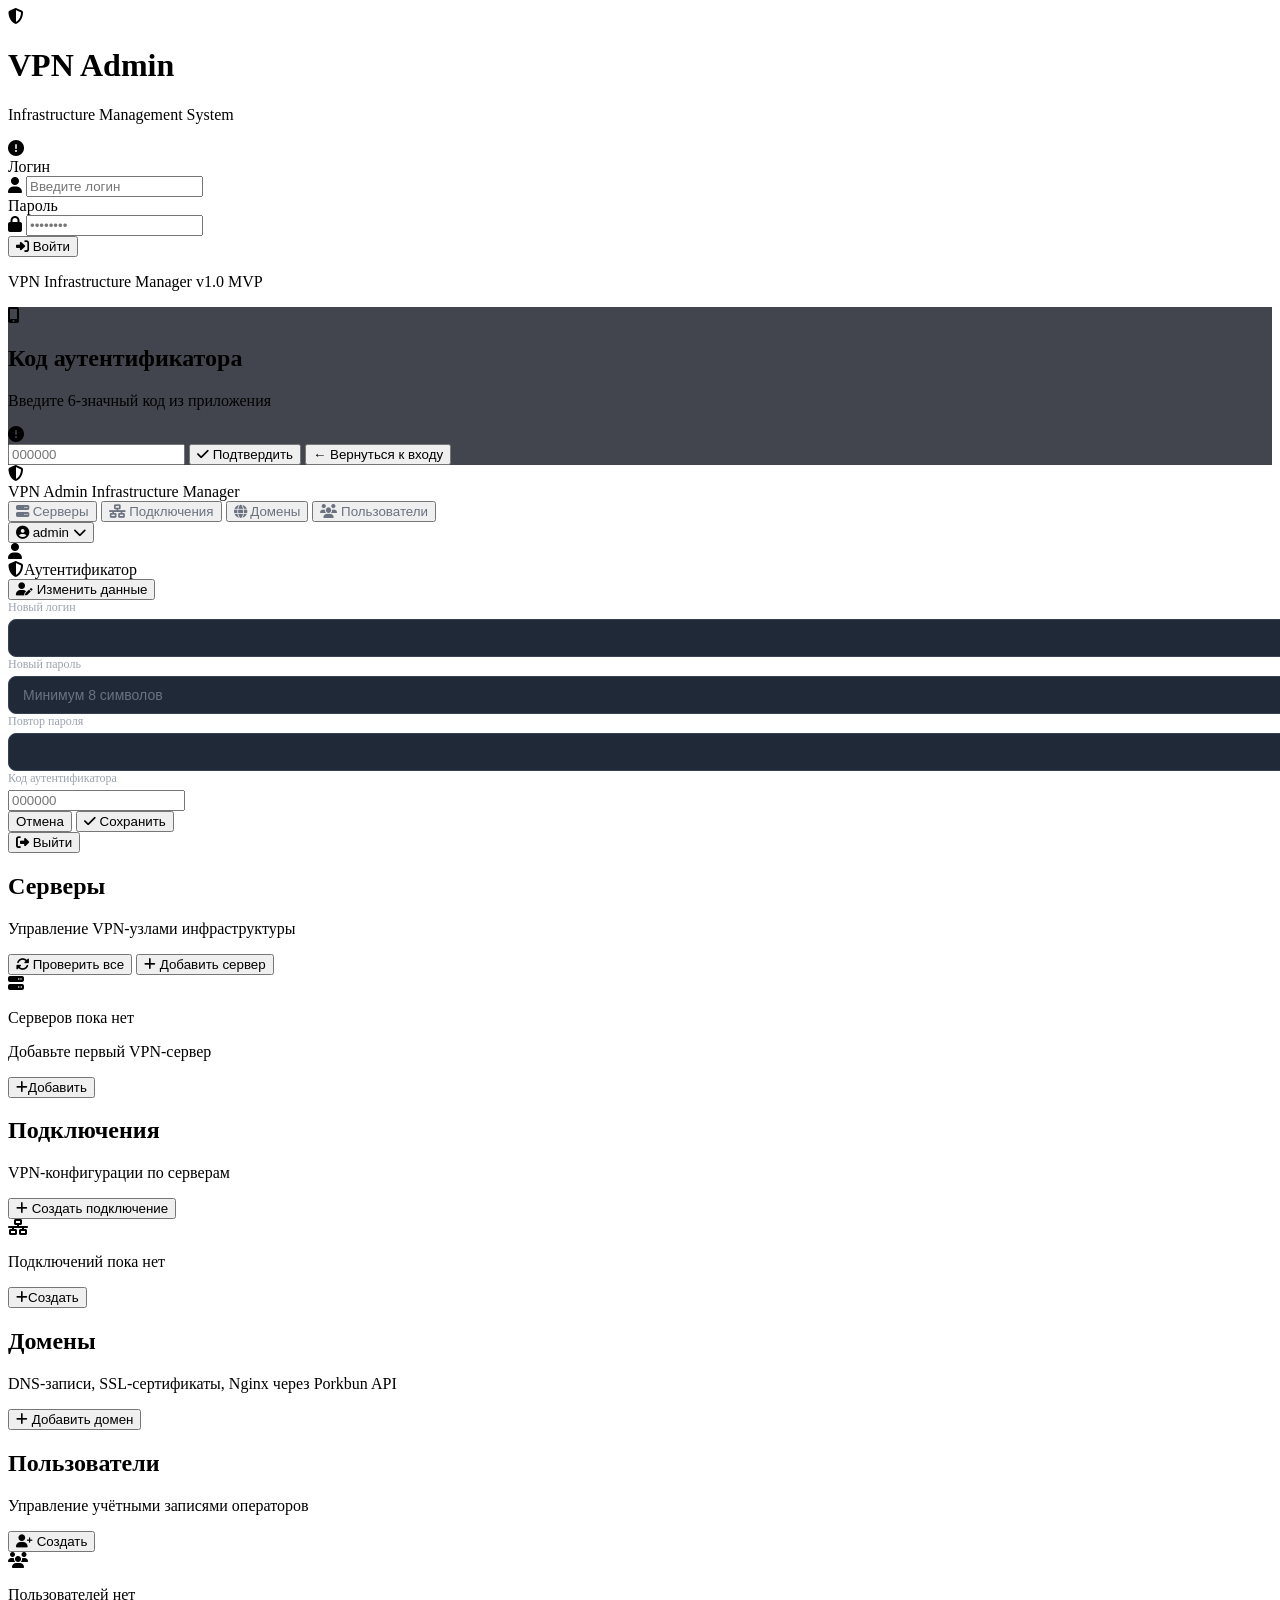
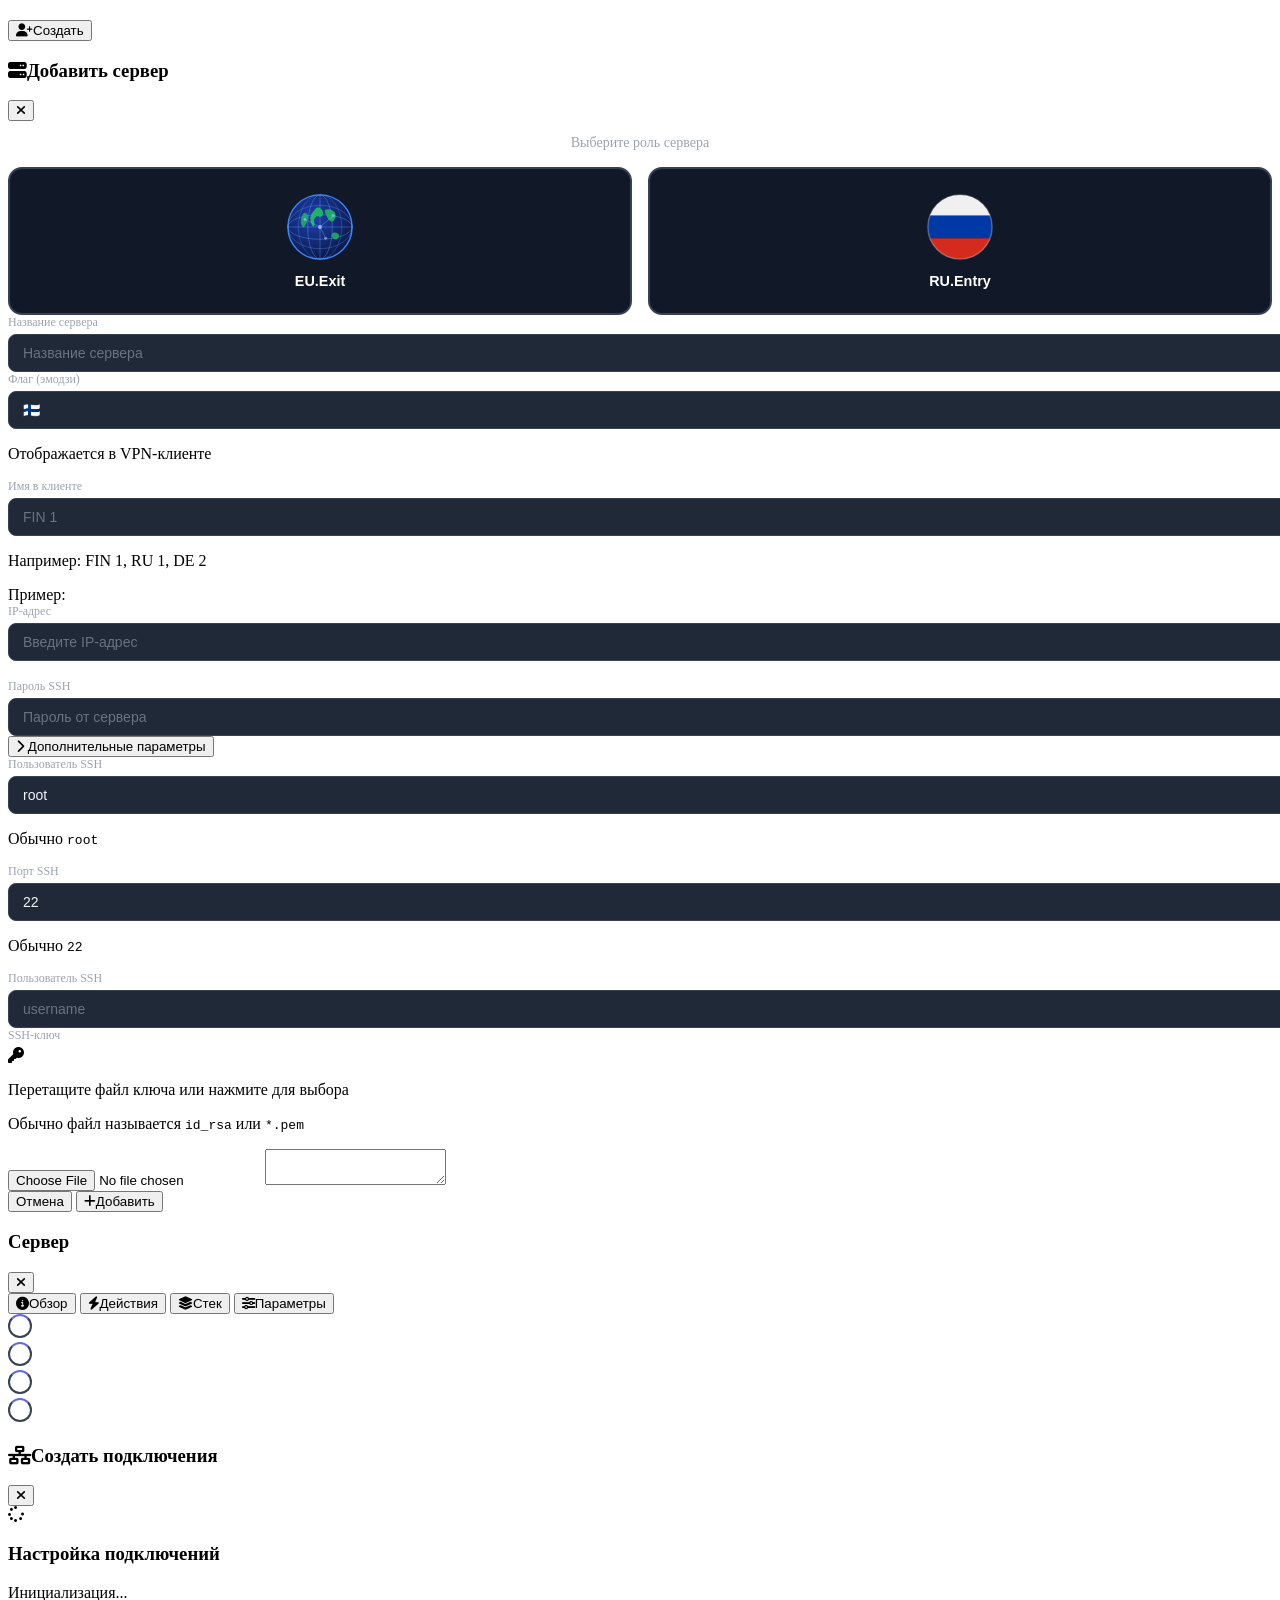
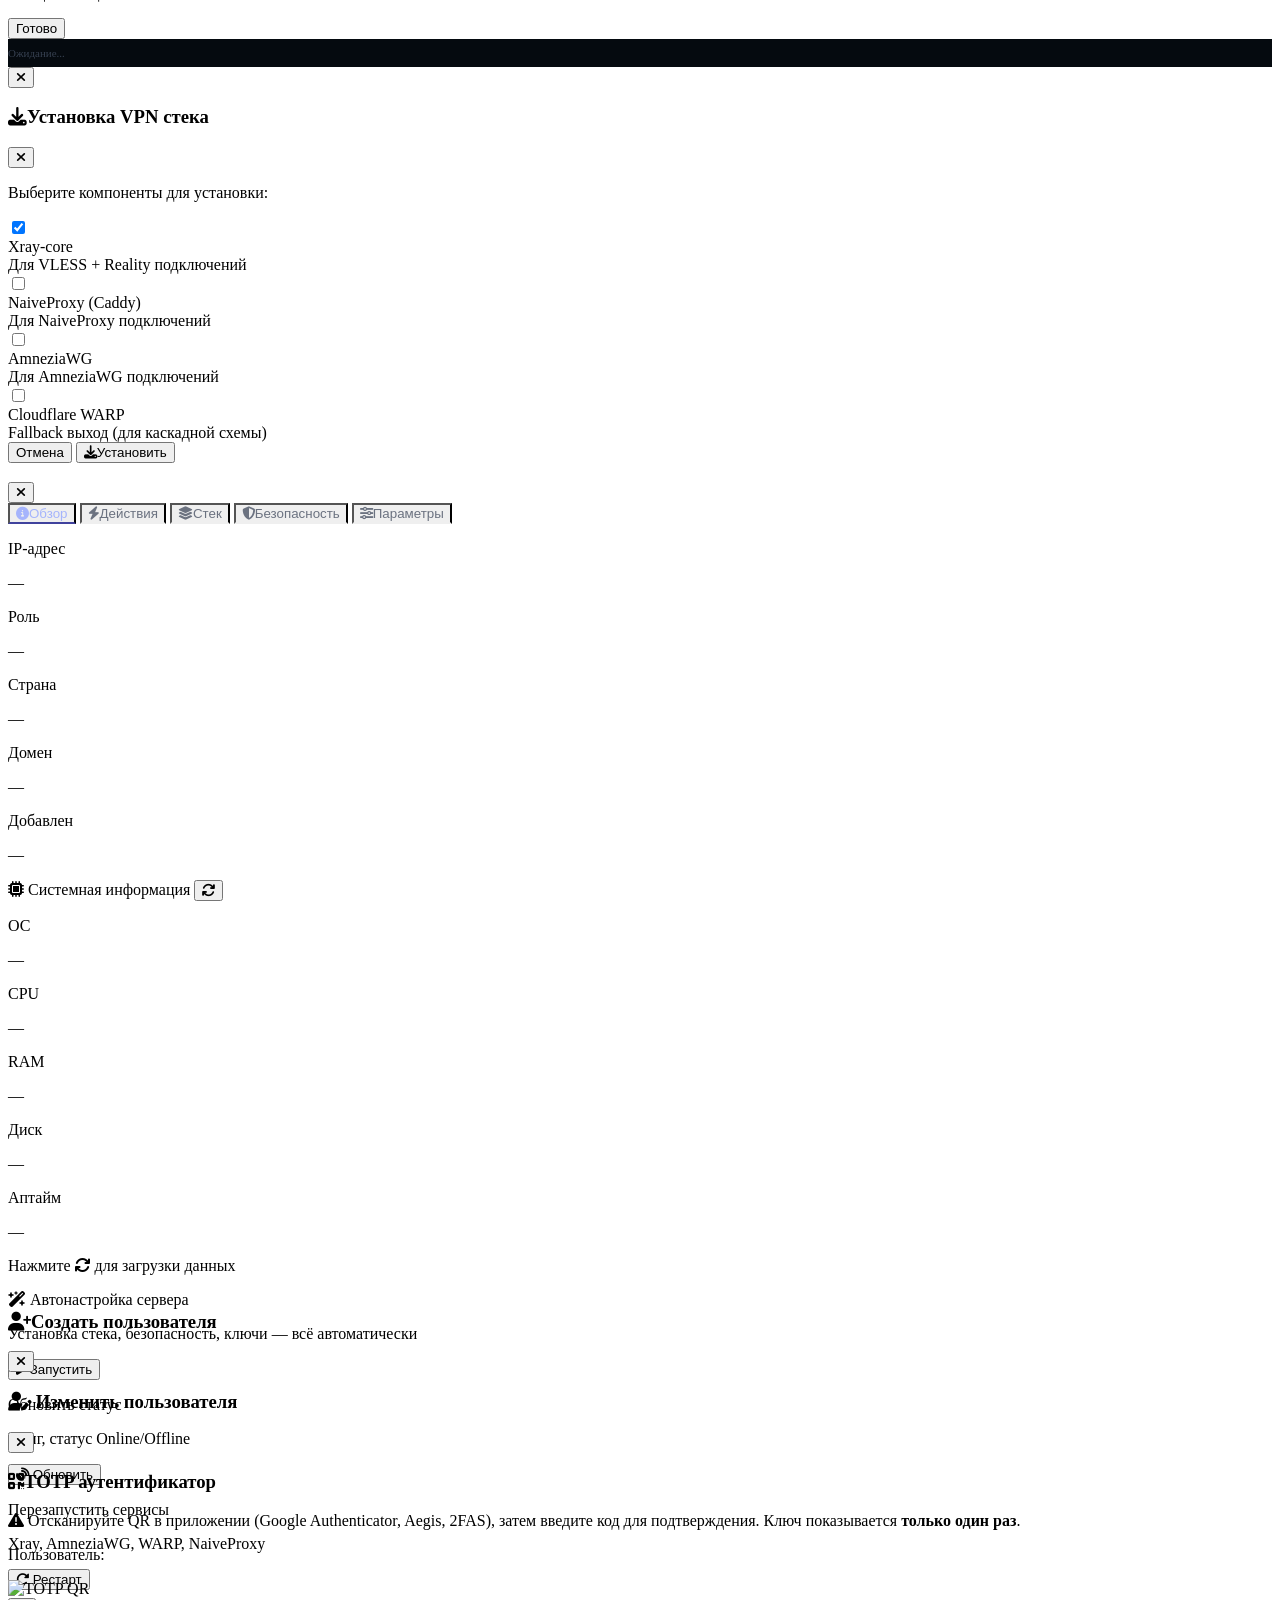
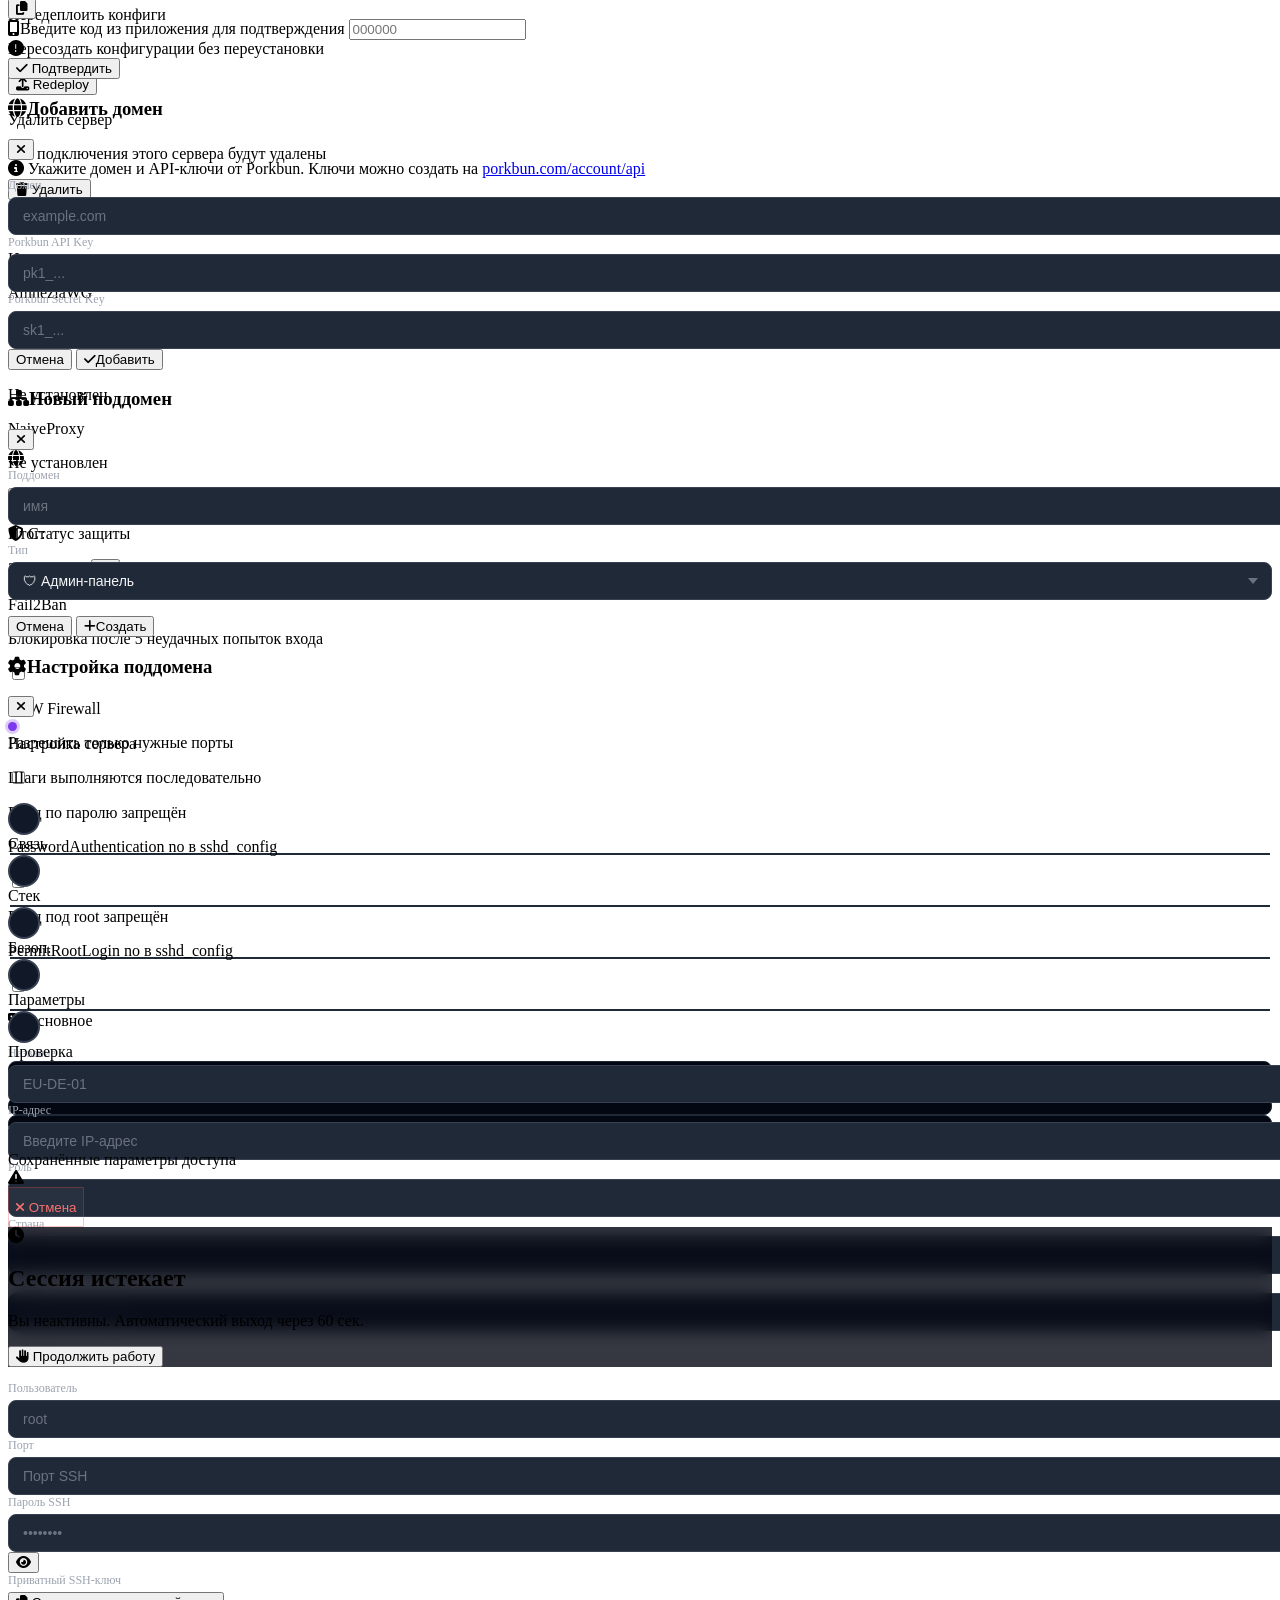
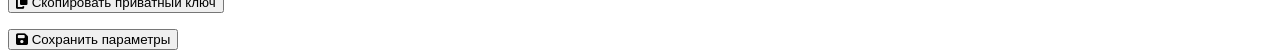
==== frontend/web_admin/index.html @ 33b170a1 "fix: subscribe.py v5 (sing-box 1.11 compat), download endpoint no-auth, AWG config Name field, wg1 p" ====
<!DOCTYPE html>
<html lang="ru">
<head>
  <meta charset="UTF-8">
  <meta name="viewport" content="width=device-width, initial-scale=1.0">
  <title>VPN Admin Panel</title>
  <link rel="icon" type="image/x-icon" href="assets/favicon.ico">
  <link rel="icon" type="image/png" sizes="32x32" href="assets/favicon-32.png">
  <link rel="icon" type="image/png" sizes="16x16" href="assets/favicon-16.png">
  <link rel="icon" type="image/svg+xml" href="assets/logo.svg">
  <script src="https://cdn.tailwindcss.com"></script>
  <link href="https://cdn.jsdelivr.net/npm/@fortawesome/fontawesome-free@6.5.0/css/all.min.css" rel="stylesheet">
  <script src="https://cdn.jsdelivr.net/npm/axios@1.6.0/dist/axios.min.js"></script>
  <script src="https://cdn.jsdelivr.net/npm/qrcodejs@1.0.0/qrcode.min.js"></script>
  <link rel="stylesheet" href="css/app.css">
  <script>
    tailwind.config = {
      theme: {
        extend: {
          colors: {
            brand: {
              50:'#f0f4ff',100:'#e0e9ff',200:'#c7d7fe',
              300:'#a5b9fc',400:'#818cf8',500:'#6366f1',
              600:'#4f46e5',700:'#4338ca',800:'#3730a3',900:'#312e81',
            }
          }
        }
      }
    }
  </script>
</head>
<body class="bg-gray-950 text-gray-100 min-h-screen font-sans antialiased">

<!-- ══════════════════════════════════════════════════════
  SCREEN: LOGIN
══════════════════════════════════════════════════════ -->
<div id="login-screen" class="min-h-screen flex items-center justify-center bg-gradient-to-br from-gray-950 via-gray-900 to-brand-900">
  <div class="w-full max-w-md px-4">
    <div class="bg-gray-900 border border-gray-800 rounded-2xl shadow-2xl p-8">

      <!-- Logo -->
      <div class="flex flex-col items-center mb-8">
        <div class="w-16 h-16 bg-brand-600 rounded-2xl flex items-center justify-center mb-4 shadow-lg">
          <i class="fas fa-shield-halved text-3xl text-white"></i>
        </div>
        <h1 class="text-2xl font-bold text-white">VPN Admin</h1>
        <p class="text-gray-400 text-sm mt-1">Infrastructure Management System</p>
      </div>

      <!-- Error -->
      <div id="login-error" class="hidden mb-4 p-3 bg-red-900/50 border border-red-700 rounded-lg text-red-300 text-sm flex items-center gap-2">
        <i class="fas fa-circle-exclamation flex-shrink-0"></i>
        <span id="login-error-text"></span>
      </div>

      <!-- Form: step 1 — username + password only -->
      <form id="login-form" class="space-y-4">
        <div>
          <label class="block text-sm text-gray-400 mb-1">Логин</label>
          <div class="relative">
            <i class="fas fa-user absolute left-3 top-1/2 -translate-y-1/2 text-gray-500 text-sm"></i>
            <input id="login-username" type="text" placeholder="Введите логин" autocomplete="off"
              class="w-full bg-gray-800 border border-gray-700 rounded-lg pl-9 pr-4 py-3 text-sm text-white placeholder-gray-500 focus:outline-none focus:border-brand-500 focus:ring-1 focus:ring-brand-500 transition">
          </div>
        </div>

        <div>
          <label class="block text-sm text-gray-400 mb-1">Пароль</label>
          <div class="relative">
            <i class="fas fa-lock absolute left-3 top-1/2 -translate-y-1/2 text-gray-500 text-sm"></i>
            <input id="login-password" type="password" placeholder="••••••••" autocomplete="off"
              class="w-full bg-gray-800 border border-gray-700 rounded-lg pl-9 pr-4 py-3 text-sm text-white placeholder-gray-500 focus:outline-none focus:border-brand-500 focus:ring-1 focus:ring-brand-500 transition">
          </div>
        </div>

        <button type="submit" id="login-btn"
          class="w-full bg-brand-600 hover:bg-brand-500 text-white font-semibold py-3 rounded-lg transition flex items-center justify-center gap-2 mt-2">
          <i class="fas fa-right-to-bracket"></i>
          Войти
        </button>
      </form>
    </div>
    <p class="text-center text-gray-600 text-xs mt-4">VPN Infrastructure Manager v1.0 MVP</p>
  </div>
</div>

<!-- ══════════════════════════════════════════════════════
  MODAL: TOTP step (overlay поверх login-screen)
══════════════════════════════════════════════════════ -->
<div id="modal-totp-login" class="hidden fixed inset-0 z-[200] flex items-center justify-center p-4"
     style="background: rgba(3,7,18,0.75); backdrop-filter: blur(6px);">
  <div class="bg-gray-900/95 border border-gray-700 rounded-2xl shadow-2xl w-full max-w-sm p-8 relative">
    <div class="flex flex-col items-center mb-6">
      <div class="w-14 h-14 bg-brand-700/50 border border-brand-600 rounded-2xl flex items-center justify-center mb-3">
        <i class="fas fa-mobile-screen-button text-2xl text-brand-300"></i>
      </div>
      <h2 class="text-xl font-bold text-white">Код аутентификатора</h2>
      <p class="text-gray-400 text-sm mt-1 text-center">Введите 6-значный код из приложения</p>
    </div>

    <div id="totp-login-error" class="hidden mb-4 p-3 bg-red-900/50 border border-red-700 rounded-lg text-red-300 text-sm flex items-center gap-2">
      <i class="fas fa-circle-exclamation flex-shrink-0"></i>
      <span id="totp-login-error-text"></span>
    </div>

    <form id="totp-login-form" class="space-y-4">
      <input id="totp-login-code" type="text" inputmode="numeric" maxlength="6"
        placeholder="000000" autocomplete="one-time-code"
        class="w-full bg-gray-800 border border-gray-700 rounded-xl px-4 py-4 text-3xl text-white text-center tracking-[0.5em] placeholder-gray-700 placeholder:tracking-normal focus:outline-none focus:border-brand-500 focus:ring-2 focus:ring-brand-500/40 transition font-mono">

      <button type="submit" id="totp-login-btn"
        class="w-full bg-brand-600 hover:bg-brand-500 text-white font-semibold py-3 rounded-lg transition flex items-center justify-center gap-2">
        <i class="fas fa-check"></i> Подтвердить
      </button>

      <button type="button" onclick="cancelTotpLogin()"
        class="w-full py-2.5 text-gray-500 hover:text-gray-300 text-sm transition">
        ← Вернуться к входу
      </button>
    </form>
  </div>
</div>

<!-- ══════════════════════════════════════════════════════
  MAIN APP
══════════════════════════════════════════════════════ -->
<div id="app" class="hidden min-h-screen flex flex-col">

  <!-- TOP NAV -->
  <header class="bg-gray-900 border-b border-gray-800 sticky top-0 z-40">
    <div class="max-w-7xl mx-auto px-4 h-14 flex items-center justify-between gap-3">

      <!-- Logo -->
      <div class="flex items-center gap-3 flex-shrink-0">
        <div class="w-8 h-8 bg-brand-600 rounded-lg flex items-center justify-center">
          <i class="fas fa-shield-halved text-white text-sm"></i>
        </div>
        <span class="font-bold text-white">VPN Admin</span>
        <span class="hidden sm:block text-gray-600 text-xs">Infrastructure Manager</span>
      </div>

      <!-- Tabs -->
      <nav class="flex gap-1">
        <button onclick="showTab('servers')" data-tab="servers"
          class="tab-btn px-3 py-2 rounded-lg text-sm font-medium transition flex items-center gap-1.5">
          <i class="fas fa-server text-xs"></i>
          <span class="hidden sm:inline">Серверы</span>
        </button>
        <button onclick="showTab('connections')" data-tab="connections"
          class="tab-btn px-3 py-2 rounded-lg text-sm font-medium transition flex items-center gap-1.5">
          <i class="fas fa-network-wired text-xs"></i>
          <span class="hidden sm:inline">Подключения</span>
        </button>
        <button id="tab-btn-domains" onclick="showTab('domains')" data-tab="domains"
          class="tab-btn hidden px-3 py-2 rounded-lg text-sm font-medium transition flex items-center gap-1.5">
          <i class="fas fa-globe text-xs"></i>
          <span class="hidden sm:inline">Домены</span>
        </button>
        <button id="tab-btn-users" onclick="showTab('users')" data-tab="users"
          class="tab-btn hidden px-3 py-2 rounded-lg text-sm font-medium transition flex items-center gap-1.5">
          <i class="fas fa-users text-xs"></i>
          <span class="hidden sm:inline">Пользователи</span>
        </button>
      </nav>

      <!-- Profile button -->
      <div class="relative flex-shrink-0">
        <button id="profile-btn"
          class="flex items-center gap-2 px-3 py-1.5 rounded-lg hover:bg-gray-800 transition text-xs text-gray-300">
          <i class="fas fa-circle-user text-gray-400 text-base"></i>
          <span id="username-display" class="hidden sm:inline">admin</span>
          <span id="role-badge" class="hidden sm:inline px-1.5 py-0.5 bg-gray-700 rounded text-gray-400 text-xs"></span>
          <i class="fas fa-chevron-down text-gray-500 text-xs"></i>
        </button>

        <!-- Profile dropdown panel -->
        <div id="profile-panel" class="hidden absolute right-0 top-full mt-2 z-50 w-80 bg-gray-900 border border-gray-700 rounded-xl shadow-2xl overflow-hidden">

          <!-- User info -->
          <div class="p-4 border-b border-gray-800 flex items-center gap-3">
            <div class="w-10 h-10 bg-brand-700 rounded-xl flex items-center justify-center flex-shrink-0">
              <i class="fas fa-user text-white text-sm"></i>
            </div>
            <div>
              <div id="pp-username" class="font-semibold text-white text-sm"></div>
              <div id="pp-role" class="text-xs text-gray-400"></div>
            </div>
          </div>

          <!-- 2FA status -->
          <div class="px-4 py-3 border-b border-gray-800 flex items-center justify-between text-sm">
            <span class="text-gray-400 flex items-center gap-2">
              <i class="fas fa-shield-halved text-brand-400"></i>Аутентификатор
            </span>
            <span id="pp-2fa-status" class="text-xs font-medium"></span>
          </div>

          <!-- Change credentials button -->
          <div class="p-3">
            <button id="pp-change-btn"
              class="w-full py-2.5 px-3 bg-gray-800 hover:bg-gray-700 border border-gray-700 text-gray-300 hover:text-white rounded-lg text-sm transition flex items-center justify-center gap-2">
              <i class="fas fa-user-pen"></i> Изменить данные
            </button>

            <!-- Change credentials form (hidden by default) -->
            <form id="pp-change-creds-form" class="hidden mt-3 space-y-3">
              <div>
                <label class="form-label">Новый логин</label>
                <input id="pp-new-username" type="text" class="form-input" autocomplete="off">
              </div>
              <div>
                <label class="form-label">Новый пароль</label>
                <input id="pp-new-password" type="password" class="form-input" placeholder="Минимум 8 символов" autocomplete="new-password">
              </div>
              <div>
                <label class="form-label">Повтор пароля</label>
                <input id="pp-confirm-password" type="password" class="form-input" autocomplete="new-password">
              </div>
              <div>
                <label class="form-label">Код аутентификатора</label>
                <input id="pp-totp-code" type="text" inputmode="numeric" maxlength="6"
                  placeholder="000000" autocomplete="one-time-code"
                  class="w-full bg-gray-800 border border-gray-700 rounded-lg px-4 py-2.5 text-lg text-white text-center tracking-widest placeholder-gray-600 focus:outline-none focus:border-brand-500 transition font-mono">
              </div>
              <div id="pp-creds-error" class="hidden p-2 bg-red-900/50 border border-red-700 rounded-lg text-red-300 text-xs"></div>
              <div class="flex gap-2">
                <button type="button" id="pp-cancel-change"
                  class="flex-1 py-2 bg-gray-800 hover:bg-gray-700 border border-gray-700 rounded-lg text-sm transition">
                  Отмена
                </button>
                <button type="submit"
                  class="flex-1 py-2 bg-brand-600 hover:bg-brand-500 rounded-lg text-sm font-medium text-white transition flex items-center justify-center gap-1">
                  <i class="fas fa-check text-xs"></i> Сохранить
                </button>
              </div>
            </form>
          </div>

          <!-- Logout -->
          <div class="px-3 pb-3">
            <button onclick="logout()"
              class="w-full py-2.5 px-3 bg-red-900/20 hover:bg-red-900/40 border border-red-800 text-red-400 rounded-lg text-sm transition flex items-center justify-center gap-2">
              <i class="fas fa-right-from-bracket"></i> Выйти
            </button>
          </div>

        </div><!-- /profile-panel -->
      </div>
    </div>
  </header>

  <!-- MAIN CONTENT -->
  <main class="flex-1 max-w-7xl mx-auto w-full px-4 py-6">

    <!-- ─── SERVERS TAB ─────────────────────────────── -->
    <section id="tab-servers" class="tab-content">
      <div class="flex items-center justify-between mb-6">
        <div>
          <h2 class="text-xl font-bold text-white">Серверы</h2>
          <p class="text-gray-400 text-sm mt-0.5">Управление VPN-узлами инфраструктуры</p>
        </div>
        <div class="flex gap-2">
          <button onclick="checkAllServers()" id="check-all-btn"
            class="px-3 py-2 bg-gray-800 hover:bg-gray-700 border border-gray-700 rounded-lg text-sm text-gray-300 transition flex items-center gap-2">
            <i class="fas fa-rotate text-xs"></i>
            <span class="hidden sm:inline">Проверить все</span>
          </button>
          <button onclick="showAddServerModal()"
            class="px-4 py-2 bg-brand-600 hover:bg-brand-500 rounded-lg text-sm font-semibold text-white transition flex items-center gap-2">
            <i class="fas fa-plus text-xs"></i>
            <span class="hidden sm:inline">Добавить сервер</span>
          </button>
        </div>
      </div>
      <div id="servers-grid"></div>
      <div id="servers-empty" class="hidden text-center py-16">
        <div class="w-16 h-16 bg-gray-800 rounded-2xl flex items-center justify-center mx-auto mb-4">
          <i class="fas fa-server text-3xl text-gray-600"></i>
        </div>
        <p class="text-gray-400 font-medium">Серверов пока нет</p>
        <p class="text-gray-600 text-sm mt-1">Добавьте первый VPN-сервер</p>
        <button onclick="showAddServerModal()" class="mt-4 px-4 py-2 bg-brand-600 hover:bg-brand-500 rounded-lg text-sm font-semibold text-white transition">
          <i class="fas fa-plus mr-2"></i>Добавить
        </button>
      </div>
    </section>

    <!-- ─── CONNECTIONS TAB ─────────────────────────── -->
    <section id="tab-connections" class="tab-content hidden">
      <div class="flex items-center justify-between mb-6">
        <div>
          <h2 class="text-xl font-bold text-white">Подключения</h2>
          <p class="text-gray-400 text-sm mt-0.5">VPN-конфигурации по серверам</p>
        </div>
        <button onclick="showAddConnectionModal()"
          class="px-4 py-2 bg-brand-600 hover:bg-brand-500 rounded-lg text-sm font-semibold text-white transition flex items-center gap-2">
          <i class="fas fa-plus text-xs"></i>
          <span class="hidden sm:inline">Создать подключение</span>
        </button>
      </div>
      <div id="connections-list" class="space-y-4"></div>
      <div id="connections-empty" class="hidden text-center py-16">
        <div class="w-16 h-16 bg-gray-800 rounded-2xl flex items-center justify-center mx-auto mb-4">
          <i class="fas fa-network-wired text-3xl text-gray-600"></i>
        </div>
        <p class="text-gray-400 font-medium">Подключений пока нет</p>
        <button onclick="showAddConnectionModal()" class="mt-4 px-4 py-2 bg-brand-600 hover:bg-brand-500 rounded-lg text-sm font-semibold text-white transition">
          <i class="fas fa-plus mr-2"></i>Создать
        </button>
      </div>
    </section>

    <!-- ─── DOMAINS TAB ─────────────────────────────── -->
    <section id="tab-domains" class="tab-content hidden">
      <div class="flex items-center justify-between mb-6">
        <div>
          <h2 class="text-xl font-bold text-white">Домены</h2>
          <p class="text-gray-400 text-sm mt-0.5">DNS-записи, SSL-сертификаты, Nginx через Porkbun API</p>
        </div>
        <button onclick="showAddDomainModal()"
          class="px-4 py-2 bg-brand-600 hover:bg-brand-500 rounded-lg text-sm font-semibold text-white transition flex items-center gap-2">
          <i class="fas fa-plus text-xs"></i>
          <span class="hidden sm:inline">Добавить домен</span>
        </button>
      </div>
      <div id="domains-list" class="space-y-4"></div>
    </section>

    <!-- ─── USERS (MANAGEMENT) TAB ─────────────────── -->
    <section id="tab-users" class="tab-content hidden">
      <div class="flex items-center justify-between mb-6">
        <div>
          <h2 class="text-xl font-bold text-white">Пользователи</h2>
          <p class="text-gray-400 text-sm mt-0.5">Управление учётными записями операторов</p>
        </div>
        <button onclick="showCreateUserModal()"
          class="px-4 py-2 bg-brand-600 hover:bg-brand-500 rounded-lg text-sm font-semibold text-white transition flex items-center gap-2">
          <i class="fas fa-user-plus text-xs"></i>
          <span class="hidden sm:inline">Создать</span>
        </button>
      </div>
      <div id="users-list" class="grid grid-cols-1 sm:grid-cols-2 lg:grid-cols-3 gap-4"></div>
      <div id="users-empty" class="hidden text-center py-16">
        <div class="w-16 h-16 bg-gray-800 rounded-2xl flex items-center justify-center mx-auto mb-4">
          <i class="fas fa-users text-3xl text-gray-600"></i>
        </div>
        <p class="text-gray-400 font-medium">Пользователей нет</p>
        <button onclick="showCreateUserModal()" class="mt-4 px-4 py-2 bg-brand-600 hover:bg-brand-500 rounded-lg text-sm font-semibold text-white transition">
          <i class="fas fa-user-plus mr-2"></i>Создать
        </button>
      </div>
    </section>

  </main>
</div>

<!-- ══════════════════════════════════════════════════════
  MODALS
══════════════════════════════════════════════════════ -->

<!-- ADD SERVER -->
<div id="modal-add-server" class="modal-overlay hidden fixed inset-0 bg-black/70 backdrop-blur-sm flex items-center justify-center z-50 p-4">
  <div class="bg-gray-900 border border-gray-700 rounded-2xl shadow-2xl w-full max-w-lg max-h-[90vh] overflow-y-auto">
    <div class="flex items-center justify-between p-6 border-b border-gray-800">
      <h3 class="text-lg font-bold text-white flex items-center gap-2">
        <i class="fas fa-server text-brand-400"></i>Добавить сервер
      </h3>
      <button onclick="closeModal('modal-add-server')" class="text-gray-500 hover:text-white transition p-1">
        <i class="fas fa-xmark text-lg"></i>
      </button>
    </div>
    <form id="add-server-form" class="p-6 space-y-6">

      <!-- ШАГ 1: Роль — только это видно при открытии -->
      <div id="role-step">
        <p style="text-align:center;color:#9ca3af;font-size:0.875rem;margin-bottom:1rem;">Выберите роль сервера</p>
        <div style="display:grid;grid-template-columns:1fr 1fr;gap:1rem;">

          <!-- EU.Exit -->
          <button type="button" id="role-card-eu" onclick="selectRole('EU')"
            style="display:flex;flex-direction:column;align-items:center;justify-content:center;gap:0.75rem;
                   padding:1.5rem 1rem;border-radius:0.875rem;border:2px solid #374151;
                   background:#111827;cursor:pointer;width:100%;transition:all 0.2s;">
            <input type="radio" name="role" value="EU" style="display:none">
            <svg xmlns="http://www.w3.org/2000/svg" viewBox="0 0 72 72" width="68" height="68" style="pointer-events:none;flex-shrink:0;">
              <defs>
                <radialGradient id="gBg" cx="40%" cy="35%" r="65%">
                  <stop offset="0%" stop-color="#1e40af"/>
                  <stop offset="100%" stop-color="#0c1a4d"/>
                </radialGradient>
              </defs>
              <circle cx="36" cy="36" r="34" fill="url(#gBg)" stroke="#3b82f6" stroke-width="1.5"/>
              <ellipse cx="36" cy="36" rx="34" ry="13" fill="none" stroke="#60a5fa" stroke-width="0.8" opacity="0.5"/>
              <ellipse cx="36" cy="36" rx="34" ry="23" fill="none" stroke="#60a5fa" stroke-width="0.8" opacity="0.4"/>
              <line x1="2" y1="36" x2="70" y2="36" stroke="#60a5fa" stroke-width="0.8" opacity="0.5"/>
              <ellipse cx="36" cy="36" rx="13" ry="34" fill="none" stroke="#60a5fa" stroke-width="0.8" opacity="0.5"/>
              <ellipse cx="36" cy="36" rx="23" ry="34" fill="none" stroke="#60a5fa" stroke-width="0.8" opacity="0.35"/>
              <line x1="36" y1="2" x2="36" y2="70" stroke="#60a5fa" stroke-width="0.8" opacity="0.5"/>
              <path d="M32 16 Q35 14 37 17 Q40 19 39 23 Q38 26 35 25 Q33 24 31 26 Q29 28 30 31 Q31 34 29 36 Q27 34 26 30 Q25 26 27 22 Z" fill="#22c55e" opacity="0.85"/>
              <path d="M18 22 Q20 20 22 22 Q24 24 23 28 Q22 32 20 35 Q18 38 17 35 Q15 32 16 27 Z" fill="#22c55e" opacity="0.75"/>
              <path d="M41 18 Q46 16 50 19 Q54 22 52 27 Q50 31 47 30 Q44 28 43 24 Q41 22 41 18 Z" fill="#22c55e" opacity="0.8"/>
              <path d="M50 42 Q54 41 56 44 Q57 47 54 49 Q51 50 49 47 Q47 44 50 42 Z" fill="#22c55e" opacity="0.75"/>
              <circle cx="36" cy="36" r="2" fill="#93c5fd" opacity="0.9"/>
              <circle cx="20" cy="28" r="1.5" fill="#93c5fd" opacity="0.7"/>
              <circle cx="50" cy="24" r="1.5" fill="#93c5fd" opacity="0.7"/>
              <circle cx="42" cy="48" r="1.5" fill="#93c5fd" opacity="0.7"/>
              <line x1="36" y1="36" x2="20" y2="28" stroke="#93c5fd" stroke-width="0.7" opacity="0.5"/>
              <line x1="36" y1="36" x2="50" y2="24" stroke="#93c5fd" stroke-width="0.7" opacity="0.5"/>
              <line x1="36" y1="36" x2="42" y2="48" stroke="#93c5fd" stroke-width="0.7" opacity="0.5"/>
            </svg>
            <span style="color:#fff;font-weight:700;font-size:0.9rem;pointer-events:none;">EU.Exit</span>
          </button>

          <!-- RU.Entry -->
          <button type="button" id="role-card-ru" onclick="selectRole('RU')"
            style="display:flex;flex-direction:column;align-items:center;justify-content:center;gap:0.75rem;
                   padding:1.5rem 1rem;border-radius:0.875rem;border:2px solid #374151;
                   background:#111827;cursor:pointer;width:100%;transition:all 0.2s;">
            <input type="radio" name="role" value="RU" style="display:none">
            <svg xmlns="http://www.w3.org/2000/svg" viewBox="0 0 72 72" width="68" height="68" style="pointer-events:none;flex-shrink:0;">
              <defs>
                <clipPath id="ruClip"><circle cx="36" cy="36" r="34"/></clipPath>
              </defs>
              <rect x="0" y="0" width="72" height="24" fill="#f0f0f0" clip-path="url(#ruClip)"/>
              <rect x="0" y="24" width="72" height="24" fill="#0039a6" clip-path="url(#ruClip)"/>
              <rect x="0" y="48" width="72" height="24" fill="#d52b1e" clip-path="url(#ruClip)"/>
              <circle cx="36" cy="36" r="34" fill="none" stroke="rgba(255,255,255,0.3)" stroke-width="1.5"/>
            </svg>
            <span style="color:#fff;font-weight:700;font-size:0.9rem;pointer-events:none;">RU.Entry</span>
          </button>

        </div>
      </div>

      <!-- ШАГ 2: Общие поля (появляются после выбора роли) -->
      <div id="server-fields" class="space-y-4 hidden">

        <!-- Название -->
        <div>
          <label class="form-label">Название сервера</label>
          <input name="name" type="text" id="add-server-name"
                 placeholder="Название сервера" class="form-input" required>
        </div>

        <!-- Флаг и отображаемое имя (для клиентов) -->
        <div class="grid grid-cols-2 gap-3">
          <div>
            <label class="form-label">Флаг <span class="text-gray-600 font-normal">(эмодзи)</span></label>
            <input name="flag_emoji" id="add-server-flag-emoji" type="text"
                   placeholder="🇫🇮" maxlength="8"
                   class="form-input text-xl"
                   title="Флаг страны в формате эмодзи, например 🇫🇮 🇷🇺 🇩🇪">
            <p class="text-xs text-gray-600 mt-1">Отображается в VPN-клиенте</p>
          </div>
          <div>
            <label class="form-label">Имя в клиенте</label>
            <input name="display_name" id="add-server-display-name" type="text"
                   placeholder="FIN 1" maxlength="50"
                   class="form-input">
            <p class="text-xs text-gray-600 mt-1">Например: FIN 1, RU 1, DE 2</p>
          </div>
        </div>
        <!-- Превью названия подключения -->
        <div id="conn-name-preview" class="hidden text-xs text-gray-500 -mt-1 px-1">
          Пример: <span id="conn-name-preview-text" class="text-gray-300 font-mono"></span>
        </div>

        <!-- IP -->
        <div>
          <label class="form-label">IP-адрес</label>
          <input name="ip" id="add-server-ip" type="text"
                 placeholder="Введите IP-адрес" class="form-input" required>
          <!-- geo-блок скрыт: страна определяется автоматически в шаге 4 настройки -->
          <div id="add-server-geo" class="hidden">
            <img id="add-server-flag-img" src="" alt="" class="hidden">
            <span id="add-server-geo-text" class="hidden"></span>
          </div>
        </div>

        <!-- EU: Пароль SSH -->
        <div id="eu-fields" class="hidden">
          <label class="form-label">Пароль SSH</label>
          <input name="ssh_password" id="add-server-password" type="password" class="form-input"
                 placeholder="Пароль от сервера" autocomplete="off">

          <!-- Дополнительно для EU -->
          <div class="mt-3">
            <button type="button" onclick="toggleServerAdvanced()"
              class="flex items-center gap-2 text-xs text-gray-500 hover:text-gray-300 transition py-1 w-full">
              <i id="server-adv-icon" class="fas fa-chevron-right text-xs transition-transform duration-200"></i>
              <span>Дополнительные параметры</span>
            </button>
            <div id="server-advanced-fields" class="hidden mt-3 grid grid-cols-3 gap-3">
              <div class="col-span-2">
                <label class="form-label">Пользователь SSH</label>
                <input name="ssh_user" id="add-server-ssh-user" type="text" value="root" class="form-input">
                <p class="text-xs text-gray-600 mt-1">Обычно <code class="text-gray-500">root</code></p>
              </div>
              <div>
                <label class="form-label">Порт SSH</label>
                <input name="ssh_port" type="number" value="22" min="1" max="65535" class="form-input">
                <p class="text-xs text-gray-600 mt-1">Обычно <code class="text-gray-500">22</code></p>
              </div>
            </div>
          </div>
        </div>

        <!-- RU: Пользователь + SSH-ключ -->
        <div id="ru-fields" class="hidden space-y-4">
          <div>
            <label class="form-label">Пользователь SSH</label>
            <input name="ssh_user_ru" id="add-server-ssh-user-ru" type="text" class="form-input"
                   placeholder="username">
          </div>
          <div>
            <label class="form-label">SSH-ключ</label>
            <div id="ssh-key-drop-area"
              class="border-2 border-dashed border-gray-700 rounded-xl p-6 text-center cursor-pointer hover:border-brand-500 transition"
              onclick="document.getElementById('ssh-key-file-input').click()"
              ondragover="event.preventDefault();this.classList.add('border-brand-400')"
              ondragleave="this.classList.remove('border-brand-400')"
              ondrop="handleSshKeyDrop(event)">
              <i class="fas fa-key text-2xl text-gray-600 mb-2 block"></i>
              <p id="ssh-key-filename" class="text-sm text-gray-500">Перетащите файл ключа или нажмите для выбора</p>
              <p class="text-xs text-gray-700 mt-1">Обычно файл называется <code class="text-gray-600">id_rsa</code> или <code class="text-gray-600">*.pem</code></p>
            </div>
            <input type="file" id="ssh-key-file-input" class="hidden" accept=".pem,.key,*"
                   onchange="handleSshKeyFile(this)">
            <textarea name="ssh_key" id="add-server-ssh-key" class="hidden"></textarea>
          </div>
        </div>

      </div>

      <!-- скрытое поле страны — заполняется автоматически -->
      <input type="hidden" name="country" id="add-server-country" value="??">

      <div id="add-server-error" class="hidden p-3 bg-red-900/50 border border-red-700 rounded-lg text-red-300 text-sm"></div>

      <div class="flex gap-3">
        <button type="button" onclick="closeModal('modal-add-server')"
          class="flex-1 py-2.5 bg-gray-800 hover:bg-gray-700 border border-gray-700 rounded-lg text-sm font-medium transition">
          Отмена
        </button>
        <button type="submit"
          class="flex-1 py-2.5 bg-brand-600 hover:bg-brand-500 rounded-lg text-sm font-semibold text-white transition flex items-center justify-center gap-2">
          <i class="fas fa-plus text-xs"></i>Добавить
        </button>
      </div>
    </form>
  </div>
</div>

<!-- SERVER DETAIL (4 вкладки) -->
<div id="modal-server-detail" class="modal-overlay hidden fixed inset-0 bg-black/70 backdrop-blur-sm flex items-center justify-center z-50 p-4">
  <div class="bg-gray-900 border border-gray-700 rounded-2xl shadow-2xl w-full max-w-2xl max-h-[90vh] flex flex-col">

    <!-- Шапка -->
    <div class="flex items-center justify-between px-6 pt-5 pb-4 border-b border-gray-800 flex-shrink-0">
      <div class="flex items-center gap-3 min-w-0">
        <div id="sd-flag" class="flex-shrink-0"></div>
        <div class="min-w-0">
          <h3 id="sd-title" class="text-base font-bold text-white truncate">Сервер</h3>
          <div id="sd-meta" class="flex items-center gap-2 mt-0.5"></div>
        </div>
      </div>
      <button onclick="closeModal('modal-server-detail')" class="text-gray-500 hover:text-white transition p-1 flex-shrink-0 ml-4">
        <i class="fas fa-xmark text-lg"></i>
      </button>
    </div>

    <!-- Вкладки -->
    <div class="flex border-b border-gray-800 flex-shrink-0 px-2">
      <button onclick="sdTab('overview')" id="sd-tab-overview"
        class="sd-tab-btn px-4 py-3 text-sm font-medium text-brand-400 border-b-2 border-brand-500 transition">
        <i class="fas fa-circle-info mr-1.5"></i>Обзор
      </button>
      <button onclick="sdTab('actions')" id="sd-tab-actions"
        class="sd-tab-btn px-4 py-3 text-sm font-medium text-gray-500 hover:text-gray-300 border-b-2 border-transparent transition">
        <i class="fas fa-bolt mr-1.5"></i>Действия
      </button>
      <button onclick="sdTab('stack')" id="sd-tab-stack"
        class="sd-tab-btn px-4 py-3 text-sm font-medium text-gray-500 hover:text-gray-300 border-b-2 border-transparent transition">
        <i class="fas fa-layer-group mr-1.5"></i>Стек
      </button>
      <button onclick="sdTab('params')" id="sd-tab-params"
        class="sd-tab-btn px-4 py-3 text-sm font-medium text-gray-500 hover:text-gray-300 border-b-2 border-transparent transition">
        <i class="fas fa-sliders mr-1.5"></i>Параметры
      </button>
    </div>

    <!-- Контент вкладок -->
    <div class="overflow-y-auto flex-1 p-6">

      <!-- ОБЗОР -->
      <div id="sd-pane-overview">
        <div id="sd-overview-content">
          <div class="flex justify-center py-8"><span class="spinner"></span></div>
        </div>
      </div>

      <!-- ДЕЙСТВИЯ -->
      <div id="sd-pane-actions" class="hidden">
        <div class="space-y-3" id="sd-actions-content">
          <div class="flex justify-center py-8"><span class="spinner"></span></div>
        </div>
      </div>

      <!-- СТЕК -->
      <div id="sd-pane-stack" class="hidden">
        <div id="sd-stack-content">
          <div class="flex justify-center py-8"><span class="spinner"></span></div>
        </div>
      </div>

      <!-- ПАРАМЕТРЫ -->
      <div id="sd-pane-params" class="hidden">
        <div id="sd-params-content">
          <div class="flex justify-center py-8"><span class="spinner"></span></div>
        </div>
      </div>

    </div>
  </div>
</div>


<!-- ═══ WIZARD: CREATE CONNECTIONS ═══════════════════════════════════════ -->
<div id="modal-wizard-conn" class="modal-overlay hidden fixed inset-0 bg-black/70 backdrop-blur-sm flex items-center justify-center z-50 p-4">
  <div class="bg-gray-900 border border-gray-700 rounded-2xl shadow-2xl w-full max-w-md flex flex-col" style="max-height:90vh;">
    <div class="flex items-center justify-between px-6 py-4 border-b border-gray-800 flex-shrink-0">
      <h3 class="text-base font-bold text-white flex items-center gap-2">
        <i class="fas fa-network-wired text-brand-400"></i>Создать подключения
      </h3>
      <button onclick="closeModal('modal-wizard-conn')" class="text-gray-500 hover:text-white transition p-1">
        <i class="fas fa-xmark text-lg"></i>
      </button>
    </div>
    <div id="wizard-body" class="p-6 flex-1 overflow-y-auto"></div>
    <div id="wizard-footer" class="px-6 py-4 border-t border-gray-800 flex-shrink-0"></div>
  </div>
</div>

<!-- ═══ DEPLOY LOG MODAL ══════════════════════════════════════════════════ -->
<div id="modal-deploy-log" class="modal-overlay hidden fixed inset-0 bg-black/70 backdrop-blur-sm flex items-center justify-center z-50 p-4">
  <div class="bg-gray-900 border border-gray-700 rounded-2xl shadow-2xl w-full max-w-xl flex flex-col" style="max-height:90vh;">
    <div class="flex items-center justify-between px-6 py-4 border-b border-gray-800 flex-shrink-0">
      <div class="flex items-center gap-3 min-w-0">
        <span id="deploy-log-spinner"><i class="fas fa-spinner fa-spin text-brand-400"></i></span>
        <div class="min-w-0">
          <h3 class="text-base font-bold text-white">Настройка подключений</h3>
          <p id="deploy-log-status" class="text-xs text-gray-500 mt-0.5">Инициализация...</p>
        </div>
      </div>
      <button id="deploy-log-close" onclick="closeDeployLog()"
        class="hidden px-3 py-1.5 bg-brand-600 hover:bg-brand-500 rounded-lg text-xs font-semibold text-white transition">
        Готово
      </button>
    </div>
    <div id="deploy-log-body" class="flex-1 overflow-y-auto p-4 bg-gray-950 font-mono text-xs space-y-0.5 min-h-48 max-h-96"></div>
  </div>
</div>

<!-- ═══ CONNECTION DETAIL MODAL ══════════════════════════════════════════ -->
<div id="modal-conn-detail" class="modal-overlay hidden fixed inset-0 bg-black/70 backdrop-blur-sm flex items-center justify-center z-50 p-4">
  <div class="bg-gray-900 border border-gray-700 rounded-2xl shadow-2xl w-full max-w-xl flex flex-col" style="max-height:90vh;">
    <div class="flex items-center justify-between px-6 py-4 border-b border-gray-800 flex-shrink-0">
      <div id="conn-detail-header" class="flex items-center gap-3 min-w-0"></div>
      <button onclick="closeModal('modal-conn-detail')" class="text-gray-500 hover:text-white transition p-1 flex-shrink-0 ml-3">
        <i class="fas fa-xmark text-lg"></i>
      </button>
    </div>
    <div id="conn-detail-content" class="flex-1 overflow-y-auto p-6"></div>
  </div>
</div>

<!-- CLIENT CONFIG -->
<!-- INSTALL STACK -->
<div id="modal-install-stack" class="modal-overlay hidden fixed inset-0 bg-black/70 backdrop-blur-sm flex items-center justify-center z-50 p-4">
  <div class="bg-gray-900 border border-gray-700 rounded-2xl shadow-2xl w-full max-w-md">
    <div class="flex items-center justify-between p-6 border-b border-gray-800">
      <h3 class="text-lg font-bold text-white flex items-center gap-2">
        <i class="fas fa-download text-brand-400"></i>Установка VPN стека
      </h3>
      <button onclick="closeModal('modal-install-stack')" class="text-gray-500 hover:text-white transition p-1">
        <i class="fas fa-xmark text-lg"></i>
      </button>
    </div>
    <div class="p-6 space-y-4">
      <p class="text-gray-400 text-sm">Выберите компоненты для установки:</p>
      <div class="space-y-2">
        <label class="flex items-center gap-3 p-3 bg-gray-800 rounded-lg cursor-pointer hover:bg-gray-750 transition">
          <input type="checkbox" id="install-xray" checked class="w-4 h-4 accent-brand-500">
          <div>
            <div class="text-sm font-medium text-white">Xray-core</div>
            <div class="text-xs text-gray-500">Для VLESS + Reality подключений</div>
          </div>
        </label>
        <label class="flex items-center gap-3 p-3 bg-gray-800 rounded-lg cursor-pointer hover:bg-gray-750 transition">
          <input type="checkbox" id="install-naive" class="w-4 h-4 accent-brand-500">
          <div>
            <div class="text-sm font-medium text-white">NaiveProxy (Caddy)</div>
            <div class="text-xs text-gray-500">Для NaiveProxy подключений</div>
          </div>
        </label>
        <label class="flex items-center gap-3 p-3 bg-gray-800 rounded-lg cursor-pointer hover:bg-gray-750 transition">
          <input type="checkbox" id="install-awg" class="w-4 h-4 accent-brand-500">
          <div>
            <div class="text-sm font-medium text-white">AmneziaWG</div>
            <div class="text-xs text-gray-500">Для AmneziaWG подключений</div>
          </div>
        </label>
        <label class="flex items-center gap-3 p-3 bg-gray-800 rounded-lg cursor-pointer hover:bg-gray-750 transition">
          <input type="checkbox" id="install-warp" class="w-4 h-4 accent-brand-500">
          <div>
            <div class="text-sm font-medium text-white">Cloudflare WARP</div>
            <div class="text-xs text-gray-500">Fallback выход (для каскадной схемы)</div>
          </div>
        </label>
      </div>
      <div id="install-output" class="hidden mt-2 p-3 bg-gray-800 rounded-lg text-xs font-mono text-green-400 max-h-32 overflow-y-auto"></div>
      <input type="hidden" id="install-server-id">
      <div class="flex gap-3 pt-2">
        <button onclick="closeModal('modal-install-stack')"
          class="flex-1 py-2.5 bg-gray-800 hover:bg-gray-700 border border-gray-700 rounded-lg text-sm font-medium transition">Отмена</button>
        <button onclick="confirmInstallStack()"
          class="flex-1 py-2.5 bg-green-600 hover:bg-green-500 rounded-lg text-sm font-semibold text-white transition flex items-center justify-center gap-2">
          <i class="fas fa-download text-xs"></i>Установить
        </button>
      </div>
    </div>
  </div>
</div>

<!-- SERVER SETTINGS -->
<!-- SERVER SETTINGS — 4 tabs -->
<div id="modal-server-settings" class="modal-overlay hidden fixed inset-0 bg-black/70 backdrop-blur-sm flex items-center justify-center z-50 p-4">
  <div class="bg-gray-900 border border-gray-700 rounded-2xl shadow-2xl w-full max-w-2xl flex flex-col" style="max-height:90vh;">

    <!-- Header -->
    <div class="flex items-center justify-between px-6 py-4 border-b border-gray-800 flex-shrink-0">
      <div class="flex items-center gap-3 min-w-0">
        <span id="settings-server-flag" class="flex-shrink-0"></span>
        <div class="min-w-0">
          <h3 class="text-base font-bold text-white leading-tight" id="settings-server-title"></h3>
          <span class="text-xs text-gray-500" id="settings-server-meta"></span>
        </div>
      </div>
      <button onclick="closeModal('modal-server-settings')" class="text-gray-500 hover:text-white transition p-1 flex-shrink-0 ml-4">
        <i class="fas fa-xmark text-lg"></i>
      </button>
    </div>

    <!-- Tab bar -->
    <div class="flex border-b border-gray-800 flex-shrink-0 px-2">
      <button id="stab-overview" onclick="switchSettingsTab('overview')"
        class="settings-tab active px-4 py-3 text-sm font-medium border-b-2 transition">
        <i class="fas fa-circle-info mr-1.5"></i>Обзор
      </button>
      <button id="stab-actions" onclick="switchSettingsTab('actions')"
        class="settings-tab px-4 py-3 text-sm font-medium border-b-2 transition">
        <i class="fas fa-bolt mr-1.5"></i>Действия
      </button>
      <button id="stab-stack" onclick="switchSettingsTab('stack')"
        class="settings-tab px-4 py-3 text-sm font-medium border-b-2 transition">
        <i class="fas fa-layer-group mr-1.5"></i>Стек
      </button>
      <button id="stab-security" onclick="switchSettingsTab('security')"
        class="settings-tab px-4 py-3 text-sm font-medium border-b-2 transition">
        <i class="fas fa-shield-halved mr-1.5"></i>Безопасность
      </button>
      <button id="stab-params" onclick="switchSettingsTab('params')"
        class="settings-tab px-4 py-3 text-sm font-medium border-b-2 transition">
        <i class="fas fa-sliders mr-1.5"></i>Параметры
      </button>
    </div>

    <!-- Scrollable body -->
    <div class="overflow-y-auto flex-1">
      <input type="hidden" id="settings-server-id">

      <!-- ─── TAB: OVERVIEW ─── -->
      <div id="stab-content-overview" class="p-5 space-y-4">

        <!-- Server info row -->
        <div class="grid grid-cols-2 gap-3">
          <div class="bg-gray-800/60 rounded-xl p-3">
            <p class="text-xs text-gray-500 mb-1">IP-адрес</p>
            <p class="text-sm font-mono text-white" id="sov-ip">—</p>
          </div>
          <div class="bg-gray-800/60 rounded-xl p-3">
            <p class="text-xs text-gray-500 mb-1">Роль</p>
            <p class="text-sm text-white" id="sov-role">—</p>
          </div>
          <div class="bg-gray-800/60 rounded-xl p-3">
            <p class="text-xs text-gray-500 mb-1">Страна</p>
            <p class="text-sm text-white flex items-center gap-1.5" id="sov-country">—</p>
          </div>
          <div class="bg-gray-800/60 rounded-xl p-3">
            <p class="text-xs text-gray-500 mb-1">Домен</p>
            <p class="text-sm text-white font-mono truncate" id="sov-domain">—</p>
          </div>
          <div class="bg-gray-800/60 rounded-xl p-3 col-span-2">
            <p class="text-xs text-gray-500 mb-1">Добавлен</p>
            <p class="text-sm text-white" id="sov-created">—</p>
          </div>
        </div>

        <!-- System info -->
        <div>
          <div class="text-xs font-semibold text-gray-400 uppercase tracking-wider mb-2 flex items-center gap-2">
            <i class="fas fa-microchip text-brand-400"></i> Системная информация
            <button onclick="loadServerInfoTab()" class="ml-auto text-gray-600 hover:text-gray-300 transition" title="Обновить">
              <i class="fas fa-arrows-rotate text-xs"></i>
            </button>
          </div>
          <div id="sov-sysinfo" class="grid grid-cols-2 gap-2">
            <div class="bg-gray-800/60 rounded-xl p-3">
              <p class="text-xs text-gray-500 mb-1">ОС</p>
              <p class="text-xs text-gray-300" id="sov-os">—</p>
            </div>
            <div class="bg-gray-800/60 rounded-xl p-3">
              <p class="text-xs text-gray-500 mb-1">CPU</p>
              <p class="text-xs text-gray-300" id="sov-cpu">—</p>
            </div>
            <div class="bg-gray-800/60 rounded-xl p-3">
              <p class="text-xs text-gray-500 mb-1">RAM</p>
              <p class="text-xs text-gray-300" id="sov-ram">—</p>
            </div>
            <div class="bg-gray-800/60 rounded-xl p-3">
              <p class="text-xs text-gray-500 mb-1">Диск</p>
              <p class="text-xs text-gray-300" id="sov-disk">—</p>
            </div>
            <div class="bg-gray-800/60 rounded-xl col-span-2 p-3">
              <p class="text-xs text-gray-500 mb-1">Аптайм</p>
              <p class="text-xs text-gray-300" id="sov-uptime">—</p>
            </div>
          </div>
          <p id="sov-sysinfo-hint" class="text-xs text-gray-600 mt-2 text-center">
            Нажмите <i class="fas fa-arrows-rotate"></i> для загрузки данных
          </p>
        </div>
      </div>

      <!-- ─── TAB: ACTIONS ─── -->
      <div id="stab-content-actions" class="p-5 space-y-3 hidden">

        <!-- Setup server -->
        <div class="bg-gray-800/40 rounded-xl p-4 border border-brand-900/40">
          <div class="flex items-start justify-between gap-3">
            <div>
              <p class="text-sm font-medium text-white flex items-center gap-2">
                <i class="fas fa-wand-magic-sparkles text-brand-400"></i> Автонастройка сервера
              </p>
              <p class="text-xs text-gray-500 mt-0.5">Установка стека, безопасность, ключи — всё автоматически</p>
            </div>
            <button onclick="startServerSetup()" id="btn-start-setup"
              class="flex-shrink-0 px-3 py-1.5 bg-brand-600/20 hover:bg-brand-600/40 border border-brand-700 rounded-lg text-xs font-medium text-brand-300 transition flex items-center gap-1.5">
              <i class="fas fa-play text-xs"></i> Запустить
            </button>
          </div>
          <div id="setup-status-line" class="hidden mt-2 text-xs"></div>
        </div>

        <!-- Update -->
        <div class="bg-gray-800/40 rounded-xl p-4">
          <div class="flex items-start justify-between gap-3">
            <div>
              <p class="text-sm font-medium text-white">Обновить статус</p>
              <p class="text-xs text-gray-500 mt-0.5">Пинг, статус Online/Offline</p>
            </div>
            <button onclick="updateServerStatus()" id="btn-update-status"
              class="flex-shrink-0 px-3 py-1.5 bg-brand-600/20 hover:bg-brand-600/40 border border-brand-700 rounded-lg text-xs font-medium text-brand-300 transition flex items-center gap-1.5">
              <i class="fas fa-satellite-dish text-xs"></i> Обновить
            </button>
          </div>
          <div id="action-ping-result" class="hidden mt-2 text-xs text-gray-400"></div>
        </div>

        <!-- Restart services -->
        <div class="bg-gray-800/40 rounded-xl p-4">
          <div class="flex items-start justify-between gap-3">
            <div>
              <p class="text-sm font-medium text-white">Перезапустить сервисы</p>
              <p class="text-xs text-gray-500 mt-0.5">Xray, AmneziaWG, WARP, NaiveProxy</p>
            </div>
            <button onclick="restartServicesAction()"
              class="flex-shrink-0 px-3 py-1.5 bg-yellow-600/20 hover:bg-yellow-600/40 border border-yellow-700 rounded-lg text-xs font-medium text-yellow-300 transition flex items-center gap-1.5">
              <i class="fas fa-rotate-right text-xs"></i> Рестарт
            </button>
          </div>
        </div>

        <!-- Redeploy config -->
        <div class="bg-gray-800/40 rounded-xl p-4">
          <div class="flex items-start justify-between gap-3">
            <div>
              <p class="text-sm font-medium text-white">Передеплоить конфиги</p>
              <p class="text-xs text-gray-500 mt-0.5">Пересоздать конфигурации без переустановки</p>
            </div>
            <button onclick="redeployConfigAction()"
              class="flex-shrink-0 px-3 py-1.5 bg-blue-600/20 hover:bg-blue-600/40 border border-blue-700 rounded-lg text-xs font-medium text-blue-300 transition flex items-center gap-1.5">
              <i class="fas fa-upload text-xs"></i> Redeploy
            </button>
          </div>
        </div>

        <!-- Delete server -->
        <div class="bg-gray-800/40 rounded-xl p-4 border border-red-900/40">
          <div class="flex items-start justify-between gap-3">
            <div>
              <p class="text-sm font-medium text-red-300">Удалить сервер</p>
              <p class="text-xs text-gray-500 mt-0.5">Все подключения этого сервера будут удалены</p>
            </div>
            <button onclick="deleteServerFromSettings()"
              class="flex-shrink-0 px-3 py-1.5 bg-red-600/20 hover:bg-red-600/40 border border-red-700 rounded-lg text-xs font-medium text-red-300 transition flex items-center gap-1.5">
              <i class="fas fa-trash text-xs"></i> Удалить
            </button>
          </div>
        </div>

        <p id="settings-action-msg" class="text-xs text-center text-gray-500"></p>
      </div>

      <!-- ─── TAB: STACK ─── -->
      <div id="stab-content-stack" class="p-5 hidden">

        <!-- Stack table -->
        <div class="space-y-2 mb-4">
          <!-- Xray -->
          <div class="flex items-center justify-between p-3 bg-gray-800/60 rounded-xl" id="stack-row-xray">
            <div class="flex items-center gap-3">
              <span id="stack-icon-xray" class="w-2 h-2 rounded-full bg-gray-600 flex-shrink-0"></span>
              <div>
                <p class="text-sm font-medium text-white">Xray-core</p>
                <p class="text-xs text-gray-500" id="stack-status-xray">Не установлен</p>
              </div>
            </div>
            <div class="flex gap-1.5" id="stack-btns-xray"></div>
          </div>
          <!-- AmneziaWG -->
          <div class="flex items-center justify-between p-3 bg-gray-800/60 rounded-xl" id="stack-row-awg">
            <div class="flex items-center gap-3">
              <span id="stack-icon-awg" class="w-2 h-2 rounded-full bg-gray-600 flex-shrink-0"></span>
              <div>
                <p class="text-sm font-medium text-white">AmneziaWG</p>
                <p class="text-xs text-gray-500" id="stack-status-awg">Не установлен</p>
              </div>
            </div>
            <div class="flex gap-1.5" id="stack-btns-awg"></div>
          </div>
          <!-- WARP -->
          <div class="flex items-center justify-between p-3 bg-gray-800/60 rounded-xl" id="stack-row-warp">
            <div class="flex items-center gap-3">
              <span id="stack-icon-warp" class="w-2 h-2 rounded-full bg-gray-600 flex-shrink-0"></span>
              <div>
                <p class="text-sm font-medium text-white">WARP</p>
                <p class="text-xs text-gray-500" id="stack-status-warp">Не установлен</p>
              </div>
            </div>
            <div class="flex gap-1.5" id="stack-btns-warp"></div>
          </div>
          <!-- NaiveProxy -->
          <div class="flex items-center justify-between p-3 bg-gray-800/60 rounded-xl" id="stack-row-naive">
            <div class="flex items-center gap-3">
              <span id="stack-icon-naive" class="w-2 h-2 rounded-full bg-gray-600 flex-shrink-0"></span>
              <div>
                <p class="text-sm font-medium text-white">NaiveProxy</p>
                <p class="text-xs text-gray-500" id="stack-status-naive">Не установлен</p>
              </div>
            </div>
            <div class="flex gap-1.5" id="stack-btns-naive"></div>
          </div>
        </div>

        <!-- Destroy all -->
        <button onclick="destroyAllStack()"
          class="w-full py-2 bg-red-600/15 hover:bg-red-600/30 border border-red-800 rounded-xl text-sm font-medium text-red-400 transition flex items-center justify-center gap-2">
          <i class="fas fa-bomb text-xs"></i> Снести весь стек
        </button>

        <!-- Install output log -->
        <div id="stack-output" class="hidden mt-3 p-3 bg-black/40 rounded-xl font-mono text-xs text-gray-400 whitespace-pre-wrap max-h-40 overflow-y-auto"></div>
      </div>

      <!-- ─── TAB: SECURITY ─── -->
      <div id="stab-content-security" class="p-5 space-y-4 hidden">
        <div class="flex items-center justify-between mb-1">
          <p class="text-xs font-semibold text-gray-400 uppercase tracking-wider flex items-center gap-2">
            <i class="fas fa-shield-halved text-purple-400"></i> Статус защиты
          </p>
          <div class="flex items-center gap-2">
            <span id="sec-loading" class="hidden text-xs text-gray-500">Загружаю...</span>
            <button id="sec-refresh-btn" onclick="loadSecurityStatus()" class="text-gray-600 hover:text-gray-300 transition" title="Обновить статус">
              <i class="fas fa-arrows-rotate text-xs"></i>
            </button>
          </div>
        </div>
        <div class="space-y-2">
          <label class="flex items-center justify-between p-3 bg-gray-800/60 rounded-xl cursor-pointer hover:bg-gray-800 transition">
            <div>
              <p class="text-sm text-white">Fail2Ban</p>
              <p class="text-xs text-gray-500">Блокировка после 5 неудачных попыток входа</p>
            </div>
            <input type="checkbox" id="sec-fail2ban" class="w-4 h-4 accent-brand-500" onchange="applySecSetting('fail2ban', this.checked)">
          </label>
          <label class="flex items-center justify-between p-3 bg-gray-800/60 rounded-xl cursor-pointer hover:bg-gray-800 transition">
            <div>
              <p class="text-sm text-white">UFW Firewall</p>
              <p class="text-xs text-gray-500">Разрешить только нужные порты</p>
            </div>
            <input type="checkbox" id="sec-ufw" class="w-4 h-4 accent-brand-500" onchange="applySecSetting('ufw', this.checked)">
          </label>
          <label class="flex items-center justify-between p-3 bg-gray-800/60 rounded-xl cursor-pointer hover:bg-gray-800 transition">
            <div>
              <p class="text-sm text-white">Вход по паролю запрещён</p>
              <p class="text-xs text-gray-500">PasswordAuthentication no в sshd_config</p>
            </div>
            <input type="checkbox" id="sec-password-login" class="w-4 h-4 accent-brand-500" onchange="applySecSetting('password_login', !this.checked)">
          </label>
          <label class="flex items-center justify-between p-3 bg-gray-800/60 rounded-xl cursor-pointer hover:bg-gray-800 transition">
            <div>
              <p class="text-sm text-white">Вход под root запрещён</p>
              <p class="text-xs text-gray-500">PermitRootLogin no в sshd_config</p>
            </div>
            <input type="checkbox" id="sec-root-login" class="w-4 h-4 accent-brand-500" onchange="applySecSetting('root_login', !this.checked)">
          </label>
        </div>
        <p id="sec-status-msg" class="text-xs mt-1 text-center hidden"></p>
      </div>

      <!-- ─── TAB: PARAMS ─── -->
      <div id="stab-content-params" class="p-5 space-y-5 hidden">

        <!-- Basic -->
        <div>
          <p class="text-xs font-semibold text-gray-400 uppercase tracking-wider mb-3 flex items-center gap-2">
            <i class="fas fa-tag text-brand-400"></i> Основное
          </p>
          <div class="space-y-3">
            <div class="grid grid-cols-2 gap-3">
              <div>
                <label class="form-label">Название</label>
                <input id="settings-name" type="text" class="form-input" placeholder="EU-DE-01">
              </div>
              <div>
                <label class="form-label">IP-адрес</label>
                <input id="settings-ip" type="text" class="form-input font-mono" placeholder="Введите IP-адрес">
              </div>
            </div>
            <div class="grid grid-cols-2 gap-3">
              <div>
                <label class="form-label">Роль</label>
                <input id="settings-role" type="text" class="form-input bg-gray-800/40 text-gray-400 cursor-not-allowed" readonly>
              </div>
              <div>
                <label class="form-label">Страна</label>
                <input id="settings-country" type="text" class="form-input font-mono bg-gray-800/40 text-gray-400 cursor-not-allowed" readonly maxlength="2">
              </div>
            </div>
            <div>
              <label class="form-label">Домен</label>
              <input id="settings-domain" type="text" class="form-input" placeholder="vpn.example.com">
            </div>
          </div>
        </div>

        <!-- SSH Access -->
        <div class="border-t border-gray-800 pt-4">
          <p class="text-xs font-semibold text-gray-400 uppercase tracking-wider mb-3 flex items-center gap-2">
            <i class="fas fa-terminal text-green-400"></i> SSH доступ
          </p>
          <div class="space-y-3">
            <div class="grid grid-cols-3 gap-3">
              <div class="col-span-2">
                <label class="form-label">Пользователь</label>
                <input id="settings-ssh-user" type="text" class="form-input" placeholder="root">
              </div>
              <div>
                <label class="form-label">Порт</label>
                <input id="settings-ssh-port" type="number" class="form-input" placeholder="Порт SSH" min="1" max="65535">
              </div>
            </div>
            <div>
              <label class="form-label">Пароль SSH</label>
              <div class="relative">
                <input id="settings-ssh-password" type="password" class="form-input pr-10" placeholder="••••••••" autocomplete="off">
                <button type="button" id="btn-show-ssh-password" onclick="loadSshPassword()"
                  class="absolute right-3 top-1/2 -translate-y-1/2 text-gray-500 hover:text-gray-300 transition"
                  title="Показать/скрыть пароль">
                  <i class="fas fa-eye text-xs"></i>
                </button>
              </div>
            </div>
            <div>
              <label class="form-label">Приватный SSH-ключ</label>
              <input type="hidden" id="settings-ssh-key" value="">
              <button type="button" id="btn-copy-ssh-key" onclick="copyPrivateSshKey()"
                class="w-full py-2 px-3 bg-gray-700/40 hover:bg-gray-700/70 border border-gray-600 rounded-lg text-xs text-gray-300 transition flex items-center justify-center gap-2">
                <i class="fas fa-copy text-xs"></i> Скопировать приватный ключ
              </button>
              <p id="copy-key-msg" class="text-xs text-center mt-1 hidden"></p>
            </div>
          </div>
        </div>

        <!-- Save button -->
        <div class="border-t border-gray-800 pt-4">
          <button onclick="saveServerParams()"
            class="w-full py-2.5 bg-brand-600 hover:bg-brand-500 rounded-xl text-sm font-semibold text-white transition flex items-center justify-center gap-2">
            <i class="fas fa-floppy-disk text-xs"></i> Сохранить параметры
          </button>
        </div>

      </div>
    </div><!-- /scrollable body -->
  </div>
</div>

<!-- CREATE USER -->
<div id="modal-create-user" class="modal-overlay hidden fixed inset-0 bg-black/70 backdrop-blur-sm flex items-center justify-center z-50 p-4">
  <div class="bg-gray-900 border border-gray-700 rounded-2xl shadow-2xl w-full max-w-md">
    <div class="flex items-center justify-between p-6 border-b border-gray-800">
      <h3 class="text-lg font-bold text-white flex items-center gap-2">
        <i class="fas fa-user-plus text-brand-400"></i>Создать пользователя
      </h3>
      <button onclick="closeModal('modal-create-user')" class="text-gray-500 hover:text-white transition p-1">
        <i class="fas fa-xmark text-lg"></i>
      </button>
    </div>
    <div id="create-user-modal-body"></div>
  </div>
</div>

<!-- EDIT USER MODAL -->
<div id="modal-edit-user" class="modal-overlay hidden fixed inset-0 bg-black/70 backdrop-blur-sm flex items-center justify-center z-50 p-4">
  <div class="bg-gray-900 border border-gray-700 rounded-2xl shadow-2xl w-full max-w-md">
    <div class="flex items-center justify-between p-5 border-b border-gray-800">
      <h3 class="text-base font-bold text-white flex items-center gap-2">
        <i class="fas fa-user-pen text-brand-400"></i>
        <span id="edit-user-modal-title">Изменить пользователя</span>
      </h3>
      <button onclick="closeModal('modal-edit-user')" class="text-gray-500 hover:text-white transition p-1">
        <i class="fas fa-xmark text-lg"></i>
      </button>
    </div>
    <div id="edit-user-modal-body" class="p-5 space-y-4"></div>
  </div>
</div>

<!-- TOTP ONE-TIME SHOW -->
<div id="modal-totp-once" class="modal-overlay hidden fixed inset-0 bg-black/70 backdrop-blur-sm flex items-center justify-center z-50 p-4">
  <div class="bg-gray-900 border border-gray-700 rounded-2xl shadow-2xl w-full max-w-md">
    <div class="flex items-center justify-between p-6 border-b border-gray-800">
      <h3 id="totp-once-title" class="text-lg font-bold text-white flex items-center gap-2">
        <i class="fas fa-qrcode text-brand-400"></i>TOTP аутентификатор
      </h3>
    </div>
    <div class="p-6 space-y-4">
      <div class="p-3 bg-yellow-900/30 border border-yellow-800 rounded-lg text-yellow-300 text-xs flex items-start gap-2">
        <i class="fas fa-triangle-exclamation mt-0.5 flex-shrink-0"></i>
        <span>Отсканируйте QR в приложении (Google Authenticator, Aegis, 2FAS), затем введите код для подтверждения. Ключ показывается <strong>только один раз</strong>.</span>
      </div>
      <p class="text-sm text-gray-400">Пользователь: <span id="totp-once-user" class="font-semibold text-white"></span></p>
      <div class="flex justify-center">
        <img id="totp-once-qr" src="" alt="TOTP QR" class="w-44 h-44 rounded-lg bg-white p-2">
      </div>
      <div class="flex items-center gap-2 bg-gray-800 border border-gray-700 rounded-lg px-3 py-2">
        <code id="totp-once-secret" class="flex-1 text-xs font-mono text-brand-300 break-all"></code>
        <button onclick="copyTotpSecret()" class="text-gray-500 hover:text-brand-400 transition p-1" title="Скопировать">
          <i class="fas fa-copy text-xs"></i>
        </button>
      </div>

      <!-- Confirm TOTP code -->
      <div>
        <label class="block text-xs text-gray-400 mb-1.5">
          <i class="fas fa-mobile-screen-button mr-1 text-brand-400"></i>Введите код из приложения для подтверждения
        </label>
        <input id="totp-once-code" type="text" inputmode="numeric" maxlength="6"
          placeholder="000000" autocomplete="one-time-code"
          class="w-full bg-gray-800 border border-gray-700 rounded-lg px-4 py-3 text-2xl text-white text-center tracking-[0.5em] placeholder-gray-600 placeholder:tracking-normal focus:outline-none focus:border-brand-500 focus:ring-1 focus:ring-brand-500 transition font-mono">
      </div>
      <div id="totp-once-error" class="hidden p-2 bg-red-900/40 border border-red-800 rounded-lg text-red-300 text-xs flex items-center gap-2">
        <i class="fas fa-circle-exclamation flex-shrink-0"></i>
        <span id="totp-once-error-text"></span>
      </div>
      <button id="totp-once-confirm-btn" onclick="confirmTotpOnce()"
        class="w-full py-2.5 bg-brand-600 hover:bg-brand-500 rounded-lg text-sm font-semibold text-white transition flex items-center justify-center gap-2">
        <i class="fas fa-check"></i> Подтвердить
      </button>
    </div>
  </div>
</div>

<!-- ADD DOMAIN MODAL -->
<div id="modal-add-domain" class="modal-overlay hidden fixed inset-0 bg-black/70 backdrop-blur-sm flex items-center justify-center z-50 p-4">
  <div class="bg-gray-900 border border-gray-700 rounded-2xl shadow-2xl w-full max-w-md">
    <div class="flex items-center justify-between p-6 border-b border-gray-800">
      <h3 class="text-lg font-bold text-white flex items-center gap-2">
        <i class="fas fa-globe text-brand-400"></i>Добавить домен
      </h3>
      <button onclick="closeAddDomainModal()" class="text-gray-500 hover:text-white transition p-1">
        <i class="fas fa-xmark text-lg"></i>
      </button>
    </div>
    <div class="p-6 space-y-4">
      <div class="p-3 bg-blue-900/30 border border-blue-800 rounded-lg text-blue-300 text-xs flex items-start gap-2">
        <i class="fas fa-info-circle mt-0.5 flex-shrink-0"></i>
        <span>Укажите домен и API-ключи от Porkbun. Ключи можно создать на <a href="https://porkbun.com/account/api" target="_blank" class="underline">porkbun.com/account/api</a></span>
      </div>
      <div>
        <label class="form-label">Домен</label>
        <input id="add-domain-name" type="text" placeholder="example.com" class="form-input" autocomplete="off">
      </div>
      <div>
        <label class="form-label">Porkbun API Key</label>
        <input id="add-domain-apikey" type="text" placeholder="pk1_..." class="form-input font-mono text-sm" autocomplete="off">
      </div>
      <div>
        <label class="form-label">Porkbun Secret Key</label>
        <input id="add-domain-secret" type="password" placeholder="sk1_..." class="form-input font-mono text-sm" autocomplete="off">
      </div>
      <div id="add-domain-error" class="text-red-400 text-sm min-h-[1.2rem]"></div>
      <div class="flex gap-3 pt-1">
        <button type="button" onclick="closeAddDomainModal()"
          class="flex-1 py-2.5 bg-gray-800 hover:bg-gray-700 border border-gray-700 rounded-lg text-sm font-medium transition">Отмена</button>
        <button id="add-domain-btn" type="button" onclick="submitAddDomain()"
          class="flex-1 py-2.5 bg-brand-600 hover:bg-brand-500 rounded-lg text-sm font-semibold text-white transition flex items-center justify-center gap-2">
          <i class="fas fa-check text-xs"></i>Добавить
        </button>
      </div>
    </div>
  </div>
</div>

<!-- CREATE SUBDOMAIN MODAL -->
<div id="modal-create-subdomain" class="modal-overlay hidden fixed inset-0 bg-black/70 backdrop-blur-sm flex items-center justify-center z-50 p-4">
  <div class="bg-gray-900 border border-gray-700 rounded-2xl shadow-2xl w-full max-w-md">
    <div class="flex items-center justify-between p-5 border-b border-gray-800">
      <h3 class="text-base font-bold text-white flex items-center gap-2">
        <i class="fas fa-sitemap text-brand-400"></i>Новый поддомен
      </h3>
      <button onclick="closeCreateSubdomainModal()" class="text-gray-500 hover:text-white transition p-1">
        <i class="fas fa-xmark text-lg"></i>
      </button>
    </div>
    <div class="p-5 space-y-4">
      <!-- Domain badge -->
      <div class="flex items-center gap-2 px-3 py-2 bg-gray-800 rounded-lg text-sm">
        <i class="fas fa-globe text-gray-400 text-xs"></i>
        <span id="subdomain-domain-name" class="font-mono text-brand-300 font-medium"></span>
      </div>

      <!-- Subdomain name -->
      <div>
        <label class="form-label">Поддомен</label>
        <div class="flex items-center gap-0">
          <input id="subdomain-name-input" type="text"
            placeholder="имя"
            class="form-input rounded-r-none flex-1 font-mono"
            oninput="onSubdomainNameInput()"
            autocomplete="off">
          <span id="subdomain-domain-suffix" class="px-3 py-2.5 bg-gray-700 border border-l-0 border-gray-600 rounded-r-lg text-sm text-gray-400 font-mono whitespace-nowrap"></span>
        </div>
        <div class="mt-1 text-xs text-gray-500">
          Итог: <span id="subdomain-fullname-preview" class="font-mono text-brand-300"></span>
        </div>
      </div>

      <!-- Type select -->
      <div>
        <label class="form-label">Тип</label>
        <div class="custom-select-wrap">
          <select id="subdomain-type-select" class="form-input custom-select" onchange="onSubdomainTypeChange()">
            <option value="admin_panel">🛡 Админ-панель</option>
            <option value="client_site">🌐 Клиентский сайт</option>
            <option value="swagger">📋 Swagger API</option>
            <option value="naiveproxy_eu">🇪🇺 NaiveProxy EU</option>
            <option value="naiveproxy_ru">🇷🇺 NaiveProxy RU</option>
          </select>
        </div>
        <p id="subdomain-type-hint" class="mt-1.5 text-xs text-gray-400 min-h-[1rem]"></p>
      </div>

      <div id="create-subdomain-error" class="text-red-400 text-sm min-h-[1.2rem]"></div>
      <div class="flex gap-3 pt-1">
        <button type="button" onclick="closeCreateSubdomainModal()"
          class="flex-1 py-2.5 bg-gray-800 hover:bg-gray-700 border border-gray-700 rounded-lg text-sm font-medium transition">Отмена</button>
        <button id="create-subdomain-btn" type="button" onclick="submitCreateSubdomain()"
          class="flex-1 py-2.5 bg-brand-600 hover:bg-brand-500 rounded-lg text-sm font-semibold text-white transition flex items-center justify-center gap-2">
          <i class="fas fa-plus text-xs"></i>Создать
        </button>
      </div>
    </div>
  </div>
</div>

<!-- SETUP PROGRESS MODAL -->
<div id="modal-setup-progress" class="modal-overlay hidden fixed inset-0 bg-black/70 backdrop-blur-sm flex items-center justify-center z-50 p-4">
  <div class="bg-gray-900 border border-gray-700 rounded-2xl shadow-2xl w-full max-w-md">
    <div class="flex items-center justify-between p-6 border-b border-gray-800">
      <h3 id="progress-modal-title" class="text-lg font-bold text-white flex items-center gap-2">
        <i class="fas fa-cog fa-spin text-brand-400"></i>Настройка поддомена
      </h3>
      <button onclick="closeProgressModal()" class="text-gray-500 hover:text-white transition p-1">
        <i class="fas fa-xmark text-lg"></i>
      </button>
    </div>
    <div id="progress-steps-container" class="p-6 space-y-1 max-h-[60vh] overflow-y-auto"></div>
  </div>
</div>


<!-- SETUP PROGRESS MODAL (automated server setup) -->
<div id="modal-server-setup" class="hidden fixed inset-0 bg-black/75 backdrop-blur-sm flex items-center justify-center z-[60] p-4" style="pointer-events:auto;">
  <div class="bg-[#0f1117] border border-white/8 rounded-2xl shadow-2xl w-full max-w-[520px] overflow-hidden" onclick="event.stopPropagation()">

    <!-- Header -->
    <div class="flex items-center justify-between px-6 py-4 border-b border-white/6">
      <div class="flex items-center gap-3 min-w-0">
        <!-- Пульсирующая точка статуса -->
        <span id="setup-status-dot" style="
          width:9px;height:9px;border-radius:50%;flex-shrink:0;
          background:#7c3aed;box-shadow:0 0 0 3px rgba(124,58,237,.25);
          transition:background .4s,box-shadow .4s;display:inline-block;"></span>
        <div class="min-w-0">
          <div class="flex items-center gap-2">
            <span id="setup-modal-title" class="text-sm font-semibold text-white">Настройка сервера</span>
            <span id="setup-role-tag" class="text-[10px] font-bold px-2 py-0.5 rounded-md" style="background:#1e3a5f;color:#93c5fd"></span>
          </div>
          <p id="setup-modal-subtitle" class="text-[11px] text-gray-500 mt-0.5 truncate">Шаги выполняются последовательно</p>
        </div>
      </div>
      <!-- Имя сервера + IP справа -->
      <div class="flex items-center gap-2 flex-shrink-0 ml-3">
        <span id="setup-server-name" class="text-xs font-medium text-gray-300 hidden sm:block"></span>
        <span id="setup-ip-tag" class="font-mono text-[10px] text-gray-500 bg-white/5 px-2 py-0.5 rounded-md"></span>
      </div>
    </div>

    <!-- Progress bar (тонкая линия) -->
    <div class="h-[2px] bg-white/5">
      <div id="setup-progress-fill" class="h-full rounded-full transition-all duration-700"
           style="width:0%;background:linear-gradient(90deg,#6d28d9,#7c3aed,#8b5cf6)"></div>
    </div>

    <!-- Steps timeline -->
    <div class="px-6 pt-5 pb-3">
      <div class="flex items-center">

        <div class="flex flex-col items-center">
          <div class="stp-dot stp-pending" id="setup-dot-1"></div>
          <span class="text-[9px] text-gray-600 mt-1.5 whitespace-nowrap">Связь</span>
        </div>
        <div class="stp-connector flex-1" id="setup-conn-1"></div>

        <div class="flex flex-col items-center">
          <div class="stp-dot stp-pending" id="setup-dot-2"></div>
          <span class="text-[9px] text-gray-600 mt-1.5 whitespace-nowrap">Стек</span>
        </div>
        <div class="stp-connector flex-1" id="setup-conn-2"></div>

        <div class="flex flex-col items-center">
          <div class="stp-dot stp-pending" id="setup-dot-3"></div>
          <span class="text-[9px] text-gray-600 mt-1.5 whitespace-nowrap">Безоп.</span>
        </div>
        <div class="stp-connector flex-1" id="setup-conn-3"></div>

        <div class="flex flex-col items-center">
          <div class="stp-dot stp-pending" id="setup-dot-4"></div>
          <span class="text-[9px] text-gray-600 mt-1.5 whitespace-nowrap">Параметры</span>
        </div>
        <div class="stp-connector flex-1" id="setup-conn-4"></div>

        <div class="flex flex-col items-center">
          <div class="stp-dot stp-pending" id="setup-dot-5"></div>
          <span class="text-[9px] text-gray-600 mt-1.5 whitespace-nowrap">Проверка</span>
        </div>

      </div>
    </div>

    <!-- Accordion логи шагов -->
    <div class="px-6 space-y-1 max-h-56 overflow-y-auto pb-1 scrollbar-thin">
      <div id="setup-step-1-log" class="hidden stp-log-block"></div>
      <div id="setup-step-2-log" class="hidden stp-log-block"></div>
      <div id="setup-step-3-log" class="hidden stp-log-block"></div>
      <div id="setup-step-4-log" class="hidden stp-log-block"></div>
      <div id="setup-step-5-log" class="hidden stp-log-block"></div>
    </div>

    <!-- Тайминги (скрыты, для совместимости с JS) -->
    <div class="hidden">
      <span id="setup-time-1"></span><span id="setup-time-2"></span>
      <span id="setup-time-3"></span><span id="setup-time-4"></span>
      <span id="setup-time-5"></span>
    </div>

    <!-- Блок итоговых параметров (показывается после завершения) -->
    <div id="setup-result-block" class="hidden mx-6 mb-2 rounded-xl border border-white/6 bg-white/3 overflow-hidden">
      <div class="px-4 py-2.5 border-b border-white/6">
        <span class="text-[10px] font-semibold text-gray-400 uppercase tracking-wider">Сохранённые параметры доступа</span>
      </div>
      <div id="setup-result-content" class="px-4 py-3 space-y-1.5 text-xs"></div>
    </div>

    <!-- Блок ошибки -->
    <div id="setup-error-block" class="hidden mx-6 mb-2 px-4 py-3 bg-red-950/50 border border-red-800/60 rounded-xl">
      <div class="flex items-start gap-2">
        <i class="fas fa-triangle-exclamation text-red-400 text-xs mt-0.5 flex-shrink-0"></i>
        <span id="setup-error-text" class="text-xs text-red-300 break-all"></span>
      </div>
    </div>

    <!-- Кнопки -->
    <div class="px-6 pb-5 pt-2 flex gap-2">
      <button id="setup-btn-cancel" onclick="cancelServerSetup()"
        class="py-2.5 px-5 rounded-xl text-sm font-medium transition flex items-center justify-center gap-2 h-10">
        <i class="fas fa-xmark text-xs"></i> Отмена
      </button>
      <button id="setup-btn-retry" onclick="retryServerSetup()"
        style="display:none"
        class="flex-1 py-2.5 bg-amber-700/80 hover:bg-amber-600 rounded-xl text-sm font-medium text-white transition flex items-center justify-center gap-2">
        <i class="fas fa-rotate-right text-xs"></i> Повторить
      </button>
      <button id="setup-btn-done" onclick="closeServerSetup()"
        style="display:none"
        class="flex-1 py-2.5 bg-green-700/80 hover:bg-green-600 rounded-xl text-sm font-medium text-white transition flex items-center justify-center gap-2">
        <i class="fas fa-check text-xs"></i> Закрыть
      </button>
    </div>

  </div>
</div>

<!-- IDLE TIMEOUT WARNING MODAL -->
<div id="modal-idle-warning" class="hidden fixed inset-0 z-[300] flex items-center justify-center p-4"
     style="background: rgba(3,7,18,0.8); backdrop-filter: blur(8px);">
  <div class="bg-gray-900 border border-amber-700/60 rounded-2xl shadow-2xl w-full max-w-sm p-8 relative"
       style="animation: slide-up 0.2s ease;">
    <div class="flex flex-col items-center text-center mb-6">
      <div class="w-14 h-14 bg-amber-900/40 border border-amber-700 rounded-2xl flex items-center justify-center mb-3">
        <i class="fas fa-clock text-2xl text-amber-400"></i>
      </div>
      <h2 class="text-xl font-bold text-white">Сессия истекает</h2>
      <p class="text-gray-400 text-sm mt-2">
        Вы неактивны. Автоматический выход через
        <span id="idle-countdown" class="font-mono font-bold text-amber-400">60</span> сек.
      </p>
    </div>
    <button onclick="idleStayActive()"
      class="w-full py-3 bg-brand-600 hover:bg-brand-500 rounded-xl text-sm font-semibold text-white transition flex items-center justify-center gap-2">
      <i class="fas fa-hand"></i> Продолжить работу
    </button>
  </div>
</div>

<!-- TOAST CONTAINER -->
<div id="toast-container" class="fixed bottom-4 right-4 z-[100] space-y-2"></div>

<script src="js/api.js"></script>
<script src="js/ui.js"></script>
<script src="js/servers.js"></script>
<script src="js/connections.js"></script>
<script src="js/users.js"></script>
<script src="js/domains.js"></script>
<script src="js/app.js"></script>
</body>
</html>
---- frontend/web_admin/css/app.css ----
/* ═══════════════════════════════════════════════════
   VPN Admin Panel — Custom styles
   (supplements Tailwind utility classes)
═══════════════════════════════════════════════════ */

/* Form elements */
.form-label {
  display: block;
  font-size: 0.75rem;
  color: #9ca3af;
  margin-bottom: 0.25rem;
  font-weight: 500;
}

.form-input {
  width: 100%;
  background-color: #1f2937;
  border: 1px solid #374151;
  border-radius: 0.5rem;
  padding: 0.625rem 0.875rem;
  font-size: 0.875rem;
  color: #f3f4f6;
  transition: border-color 0.15s, box-shadow 0.15s;
}
.form-input:focus {
  outline: none;
  border-color: #6366f1;
  box-shadow: 0 0 0 2px rgba(99, 102, 241, 0.2);
}
.form-input::placeholder { color: #6b7280; }
.form-input option { background-color: #1f2937; }

/* Tab buttons */
.tab-btn {
  color: #6b7280;
}
.tab-btn:hover {
  color: #d1d5db;
  background-color: #1f2937;
}
.tab-btn.active {
  color: #818cf8;
  background-color: #1e1b4b;
}

/* Server card */
.server-card {
  background: #111827;
  border: 1px solid #1f2937;
  border-radius: 1rem;
  padding: 1.125rem 1.25rem;
  transition: border-color 0.2s, box-shadow 0.2s, transform 0.15s;
  display: flex;
  flex-direction: column;
  gap: 0;
  position: relative;
}
.server-card:hover {
  border-color: #374151;
  box-shadow: 0 4px 20px rgba(0,0,0,0.4);
  transform: translateY(-1px);
}

/* #servers-grid — враппер, растягиваем на всю ширину */
#servers-grid {
  display: block;
  width: 100%;
}

/* Server sections layout: секции друг под другом во всю ширину */
.server-sections-grid,
.server-sections-single {
  display: flex;
  flex-direction: column;
  gap: 2rem;
  width: 100%;
}

/* Карточки — 5 колонок во всю ширину секции */
.server-cards-list {
  display: grid;
  grid-template-columns: repeat(5, 1fr);
  gap: 1rem;
  width: 100%;
}
@media (max-width: 1100px) {
  .server-cards-list { grid-template-columns: repeat(4, 1fr); }
}
@media (max-width: 860px) {
  .server-cards-list { grid-template-columns: repeat(3, 1fr); }
}
@media (max-width: 600px) {
  .server-cards-list { grid-template-columns: repeat(2, 1fr); }
}
@media (max-width: 400px) {
  .server-cards-list { grid-template-columns: 1fr; }
}
.server-cards-list .server-card {
  width: 100%;
  min-width: unset;
}

/* Server section headers (EU / RU segments) */
.server-section {
  margin-bottom: 0;
}
.server-section-header {
  display: flex;
  align-items: center;
  gap: 0.625rem;
  margin-bottom: 1rem;
  padding-bottom: 0.625rem;
  border-bottom: 1px solid #1f2937;
}
.server-section-title {
  font-size: 0.8rem;
  font-weight: 700;
  letter-spacing: 0.08em;
  text-transform: uppercase;
  color: #9ca3af;
}
.server-section-count {
  font-size: 0.7rem;
  font-weight: 600;
  padding: 0.1rem 0.5rem;
  border-radius: 999px;
  background: #1f2937;
  color: #6b7280;
  border: 1px solid #374151;
}

/* Status indicator */
.status-dot {
  width: 8px;
  height: 8px;
  border-radius: 50%;
  display: inline-block;
}
.status-dot.online { background-color: #22c55e; box-shadow: 0 0 6px #22c55e; }
.status-dot.offline { background-color: #ef4444; box-shadow: 0 0 6px #ef4444; }
.status-dot.unknown { background-color: #6b7280; }
.status-dot.deploying {
  background-color: #f59e0b;
  animation: pulse-amber 1s infinite;
}

@keyframes pulse-amber {
  0%, 100% { opacity: 1; box-shadow: 0 0 6px #f59e0b; }
  50% { opacity: 0.5; box-shadow: 0 0 2px #f59e0b; }
}

/* Protocol badge */
.protocol-badge {
  display: inline-flex;
  align-items: center;
  gap: 0.35rem;
  font-size: 0.7rem;
  font-weight: 600;
  letter-spacing: 0.03em;
  padding: 0.2rem 0.6rem;
  border-radius: 999px;
}
.protocol-badge.vless_reality { background: #1e1b4b; color: #a5b4fc; border: 1px solid #3730a3; }
.protocol-badge.trojan { background: #1c1917; color: #fca5a5; border: 1px solid #7f1d1d; }
.protocol-badge.naive_proxy { background: #052e16; color: #86efac; border: 1px solid #166534; }

/* Connection row */
.connection-row {
  background: #1f2937;
  border: 1px solid #374151;
  border-radius: 0.75rem;
  padding: 0.875rem 1rem;
  transition: border-color 0.15s;
}
.connection-row:hover { border-color: #4b5563; }

/* Toggle switch */
.toggle-switch {
  position: relative;
  display: inline-block;
  width: 36px;
  height: 20px;
}
.toggle-switch input { opacity: 0; width: 0; height: 0; }
.toggle-slider {
  position: absolute;
  cursor: pointer;
  inset: 0;
  background-color: #374151;
  border-radius: 20px;
  transition: 0.2s;
}
.toggle-slider:before {
  content: "";
  position: absolute;
  height: 14px;
  width: 14px;
  left: 3px;
  bottom: 3px;
  background-color: white;
  border-radius: 50%;
  transition: 0.2s;
}
.toggle-switch input:checked + .toggle-slider { background-color: #6366f1; }
.toggle-switch input:checked + .toggle-slider:before { transform: translateX(16px); }

/* Action button */
.action-btn {
  padding: 0.375rem 0.5rem;
  border-radius: 0.5rem;
  font-size: 0.75rem;
  transition: background-color 0.15s, color 0.15s;
  color: #6b7280;
}
.action-btn:hover { background-color: #374151; color: #d1d5db; }
.action-btn.danger:hover { background-color: #450a0a; color: #fca5a5; }
.action-btn.success:hover { background-color: #052e16; color: #86efac; }

/* Toast */
.toast {
  min-width: 240px;
  max-width: 380px;
  padding: 0.75rem 1rem;
  border-radius: 0.75rem;
  font-size: 0.875rem;
  display: flex;
  align-items: center;
  gap: 0.5rem;
  animation: toast-in 0.25s ease;
  box-shadow: 0 8px 24px rgba(0,0,0,0.4);
}
.toast.success { background: #052e16; border: 1px solid #166534; color: #86efac; }
.toast.error { background: #450a0a; border: 1px solid #7f1d1d; color: #fca5a5; }
.toast.info { background: #1e1b4b; border: 1px solid #3730a3; color: #a5b4fc; }

@keyframes toast-in {
  from { transform: translateX(100%); opacity: 0; }
  to { transform: translateX(0); opacity: 1; }
}

/* Modal overlay animation */
.modal-overlay { animation: fade-in 0.15s ease; }
@keyframes fade-in {
  from { opacity: 0; }
  to { opacity: 1; }
}

/* Loading spinner */
.spinner {
  border: 2px solid #374151;
  border-top-color: #6366f1;
  border-radius: 50%;
  width: 20px;
  height: 20px;
  animation: spin 0.6s linear infinite;
  display: inline-block;
}
@keyframes spin {
  to { transform: rotate(360deg); }
}

/* Copy button */
.copy-btn {
  padding: 0.25rem 0.5rem;
  background: #374151;
  border-radius: 0.375rem;
  font-size: 0.7rem;
  color: #9ca3af;
  cursor: pointer;
  transition: all 0.15s;
  white-space: nowrap;
}
.copy-btn:hover { background: #4b5563; color: #fff; }
.copy-btn.copied { background: #052e16; color: #86efac; }

/* Country flag emoji sizing */
.flag { font-size: 1.2rem; line-height: 1; }

/* Role badge */
.role-badge-ru { background: #1c1917; color: #fb923c; border: 1px solid #431407; font-size: 0.65rem; padding: 0.1rem 0.45rem; border-radius: 999px; font-weight: 700; letter-spacing: 0.05em; }
.role-badge-eu { background: #0c1a3a; color: #60a5fa; border: 1px solid #1e3a5f; font-size: 0.65rem; padding: 0.1rem 0.45rem; border-radius: 999px; font-weight: 700; letter-spacing: 0.05em; }
.role-badge-mixed { background: #1a1a2e; color: #a78bfa; border: 1px solid #3b0764; font-size: 0.65rem; padding: 0.1rem 0.45rem; border-radius: 999px; font-weight: 700; letter-spacing: 0.05em; }

/* Scrollbar */
::-webkit-scrollbar { width: 6px; height: 6px; }
::-webkit-scrollbar-track { background: #111827; }
::-webkit-scrollbar-thumb { background: #374151; border-radius: 3px; }
::-webkit-scrollbar-thumb:hover { background: #4b5563; }

/* ─── Select / Dropdown — global override ───────────────────── */

/* Wrapper adds the custom arrow */
.custom-select-wrap {
  position: relative;
  display: block;
}

.custom-select-wrap::after {
  content: '';
  position: absolute;
  right: 14px;
  top: 50%;
  transform: translateY(-50%);
  width: 0;
  height: 0;
  border-left: 5px solid transparent;
  border-right: 5px solid transparent;
  border-top: 6px solid #6b7280;
  pointer-events: none;
  transition: border-top-color 0.15s;
  z-index: 1;
}

.custom-select-wrap:focus-within::after {
  border-top-color: #818cf8;
}

/* Apply to ALL select elements (with or without .custom-select class) */
select,
select.form-input,
.custom-select {
  appearance: none !important;
  -webkit-appearance: none !important;
  -moz-appearance: none !important;
  background-image: none !important;
  cursor: pointer;
  padding-right: 2.5rem !important;
  background-color: #1f2937;
  border: 1px solid #374151;
  border-radius: 0.5rem;
  color: #f3f4f6;
  font-size: 0.875rem;
  transition: border-color 0.15s, box-shadow 0.15s;
}

select:focus,
select.form-input:focus,
.custom-select:focus {
  outline: none;
  border-color: #6366f1;
  box-shadow: 0 0 0 2px rgba(99, 102, 241, 0.2);
}

select:hover,
select.form-input:hover,
.custom-select:hover {
  border-color: #4b5563;
}

/* Option background — best-effort cross-browser */
select option,
.custom-select option {
  background-color: #111827;
  color: #f3f4f6;
  padding: 8px 12px;
}

select option:checked,
.custom-select option:checked {
  background-color: #312e81;
  color: #a5b4fc;
}

/* Firefox: darker bg for options */
@-moz-document url-prefix() {
  select option,
  .custom-select option {
    background-color: #1f2937;
    color: #f3f4f6;
  }
}

/* ─── TOTP login overlay animation ─────────────────────────── */
#modal-totp-login {
  animation: fade-in 0.2s ease;
}

#modal-totp-login > div {
  animation: slide-up 0.2s ease;
}

@keyframes slide-up {
  from { transform: translateY(12px); opacity: 0; }
  to   { transform: translateY(0);   opacity: 1; }
}

/* ─── AmneziaWG protocol badge ──────────────────────────────── */
.protocol-badge.amnezia_wg {
  background: #0f2b1e;
  color: #6ee7b7;
  border: 1px solid #065f46;
}

/* ─── Country flag images ────────────────────────────────────── */
.country-flag {
  width: 32px;
  height: 24px;
  border-radius: 3px;
  object-fit: cover;
  box-shadow: 0 1px 3px rgba(0,0,0,0.5);
  display: inline-block;
  vertical-align: middle;
  flex-shrink: 0;
}

/* ─── Role cards (add server form) ──────────────────────────── */
button.role-card {
  display: flex !important;
  flex-direction: column !important;
  align-items: center !important;
  justify-content: center !important;
  text-align: center;
  width: 100%;
  padding: 1.5rem 1rem;
  border-radius: 1rem;
  border: 2px solid #374151;
  background: #111827;
  color: #fff;
  font-family: inherit;
  font-size: 0.875rem;
  font-weight: 600;
  cursor: pointer;
  gap: 0.75rem;
  transition: border-color 0.2s, background 0.2s, box-shadow 0.2s, opacity 0.2s;
  user-select: none;
  outline: none;
  appearance: none;
  -webkit-appearance: none;
}
button.role-card:hover {
  border-color: #6366f1;
  background: #1a1740;
}
button.role-card.role-card-dim {
  opacity: 0.35;
}
button.role-card.role-card-active {
  border: 2px solid #6366f1 !important;
  background: #1e1b4b !important;
  box-shadow: 0 0 0 2px #6366f1, 0 4px 24px rgba(99,102,241,0.35);
  opacity: 1 !important;
}

/* SVG icon container inside role card */
.role-icon-bg {
  width: 72px;
  height: 72px;
  border-radius: 50%;
  display: flex;
  align-items: center;
  justify-content: center;
  overflow: hidden;
  flex-shrink: 0;
  pointer-events: none;
}

/* ─── Config format tabs ─────────────────────────────────────── */
.config-tab-btn {
  transition: background 0.15s, color 0.15s;
}
.config-tab-pane {
  animation: fade-in 0.15s ease;
}

/* ─── Server Settings Tabs ───────────────────────────────────── */
.settings-tab {
  color: #6b7280;
  border-bottom-color: transparent;
  border-bottom-width: 2px;
  white-space: nowrap;
}
.settings-tab:hover {
  color: #d1d5db;
}
.settings-tab.active {
  color: #a5b4fc;
  border-bottom-color: #6366f1;
}

/* Setup step dots */
.setup-step-dot {
  width: 10px;
  height: 10px;
  border-radius: 50%;
  background: #374151;
  flex-shrink: 0;
  transition: all 0.3s;
}

/* ── Setup Progress Modal ─────────────────────────────── */
.stp-dot {
  width: 28px; height: 28px; border-radius: 50%;
  display: flex; align-items: center; justify-content: center;
  font-size: 11px; flex-shrink: 0;
  border: 2px solid #374151;
  background: #111827;
  color: #6b7280;
  transition: all 0.3s ease;
  position: relative; z-index: 1;
}
.stp-dot.stp-pending { border-color: #374151; color: #4b5563; }
.stp-dot.stp-running { border-color: #7c3aed; color: #a78bfa; background: #1e1040;
  box-shadow: 0 0 0 3px rgba(124,58,237,0.2); }
.stp-dot.stp-ok      { border-color: #16a34a; color: #4ade80; background: #052e16; }
.stp-dot.stp-error   { border-color: #dc2626; color: #f87171; background: #2a0a0a; }
.stp-dot.stp-warn    { border-color: #d97706; color: #fbbf24; background: #1c1206; }

.stp-spin { animation: stp-rotate 1s linear infinite; }
@keyframes stp-rotate { from { transform: rotate(0deg); } to { transform: rotate(360deg); } }

.stp-connector {
  flex: 1; height: 2px; background: #1f2937;
  transition: background 0.4s ease;
  margin: 0 2px;
}
.stp-connector.done { background: #16a34a; }

.stp-log-block {
  background: #030712;
  border: 1px solid #1f2937;
  border-radius: 8px;
  padding: 8px 10px;
  font-family: 'JetBrains Mono', 'Fira Code', 'Consolas', monospace;
  font-size: 11.5px;
  line-height: 1.7;
  max-height: 260px;
  overflow-y: auto;
}
.stp-log-line {
  color: #8b95a6;
  display: flex;
  align-items: baseline;
  gap: 6px;
  padding: 1px 0;
}
.stp-log-line.ok    { color: #4ade80; }
.stp-log-line.err   { color: #f87171; }
.stp-log-line.warn  { color: #fbbf24; }
.stp-log-line.wait  { color: #818cf8; }
.stp-log-line.sub   { color: #6b7280; padding-left: 18px; font-size: 11px; }
/* иконки в строках лога */
/* stp-icon: emoji отображаются нативно, без дополнительных стилей */
/* кнопка Отмена */
#setup-btn-cancel {
  background: rgba(255,255,255,0.04);
  border: 1px solid rgba(239,68,68,0.3);
  color: #f87171;
  height: 40px;
  min-height: 40px;
  box-sizing: border-box;
}
#setup-btn-cancel:hover {
  background: rgba(239,68,68,0.12);
  border-color: rgba(239,68,68,0.5);
  color: #fca5a5;
}

/* пульсирующая точка для ⏳ */
@keyframes stp-pulse { 0%,100%{opacity:1;transform:scale(1)} 50%{opacity:0.4;transform:scale(0.7)} }
.stp-spin-dot { animation: stp-pulse 1.2s ease-in-out infinite; }

/* ─── Connections v3 ──────────────────────────────────────────────────────── */

/* Compact form input for params tab */
.form-input-sm {
  background-color: #111827;
  border: 1px solid #374151;
  border-radius: 6px;
  color: #e5e7eb;
  font-size: 11px;
  padding: 4px 8px;
  height: 28px;
  box-sizing: border-box;
  transition: border-color 0.15s;
}
.form-input-sm:focus {
  outline: none;
  border-color: #6366f1;
}
select.form-input-sm {
  cursor: pointer;
  background-image: url("data:image/svg+xml,%3csvg xmlns='http://www.w3.org/2000/svg' fill='none' viewBox='0 0 20 20'%3e%3cpath stroke='%236b7280' stroke-linecap='round' stroke-linejoin='round' stroke-width='1.5' d='M6 8l4 4 4-4'/%3e%3c/svg%3e");
  background-repeat: no-repeat;
  background-position: right 6px center;
  background-size: 14px;
  padding-right: 24px;
  appearance: none;
}

/* Detail modal tabs */
.detail-tab-btn {
  padding: 8px 14px;
  font-size: 13px;
  font-weight: 500;
  border-bottom: 2px solid transparent;
  color: #6b7280;
  background: transparent;
  cursor: pointer;
  transition: color 0.15s, border-color 0.15s;
  white-space: nowrap;
  margin-bottom: -1px;
}
.detail-tab-btn:hover {
  color: #d1d5db;
}

/* Wizard type buttons */
.wiz-type-btn {
  text-align: center;
  min-height: 100px;
  border-radius: 12px;
  transition: border-color 0.15s, background 0.15s, transform 0.1s;
}
.wiz-type-btn:not(:disabled):active {
  transform: scale(0.97);
}

/* Connection rows in grouped list */
.conn-row {
  cursor: default;
}
.conn-row:hover {
  background: rgba(255,255,255,0.03);
}

/* Deploy log body — dark terminal */
#deploy-log-body {
  background: #050a0f;
  scroll-behavior: smooth;
}
#deploy-log-body:empty::after {
  content: 'Ожидание...';
  color: #374151;
  font-size: 11px;
  display: block;
  padding: 8px 0;
}
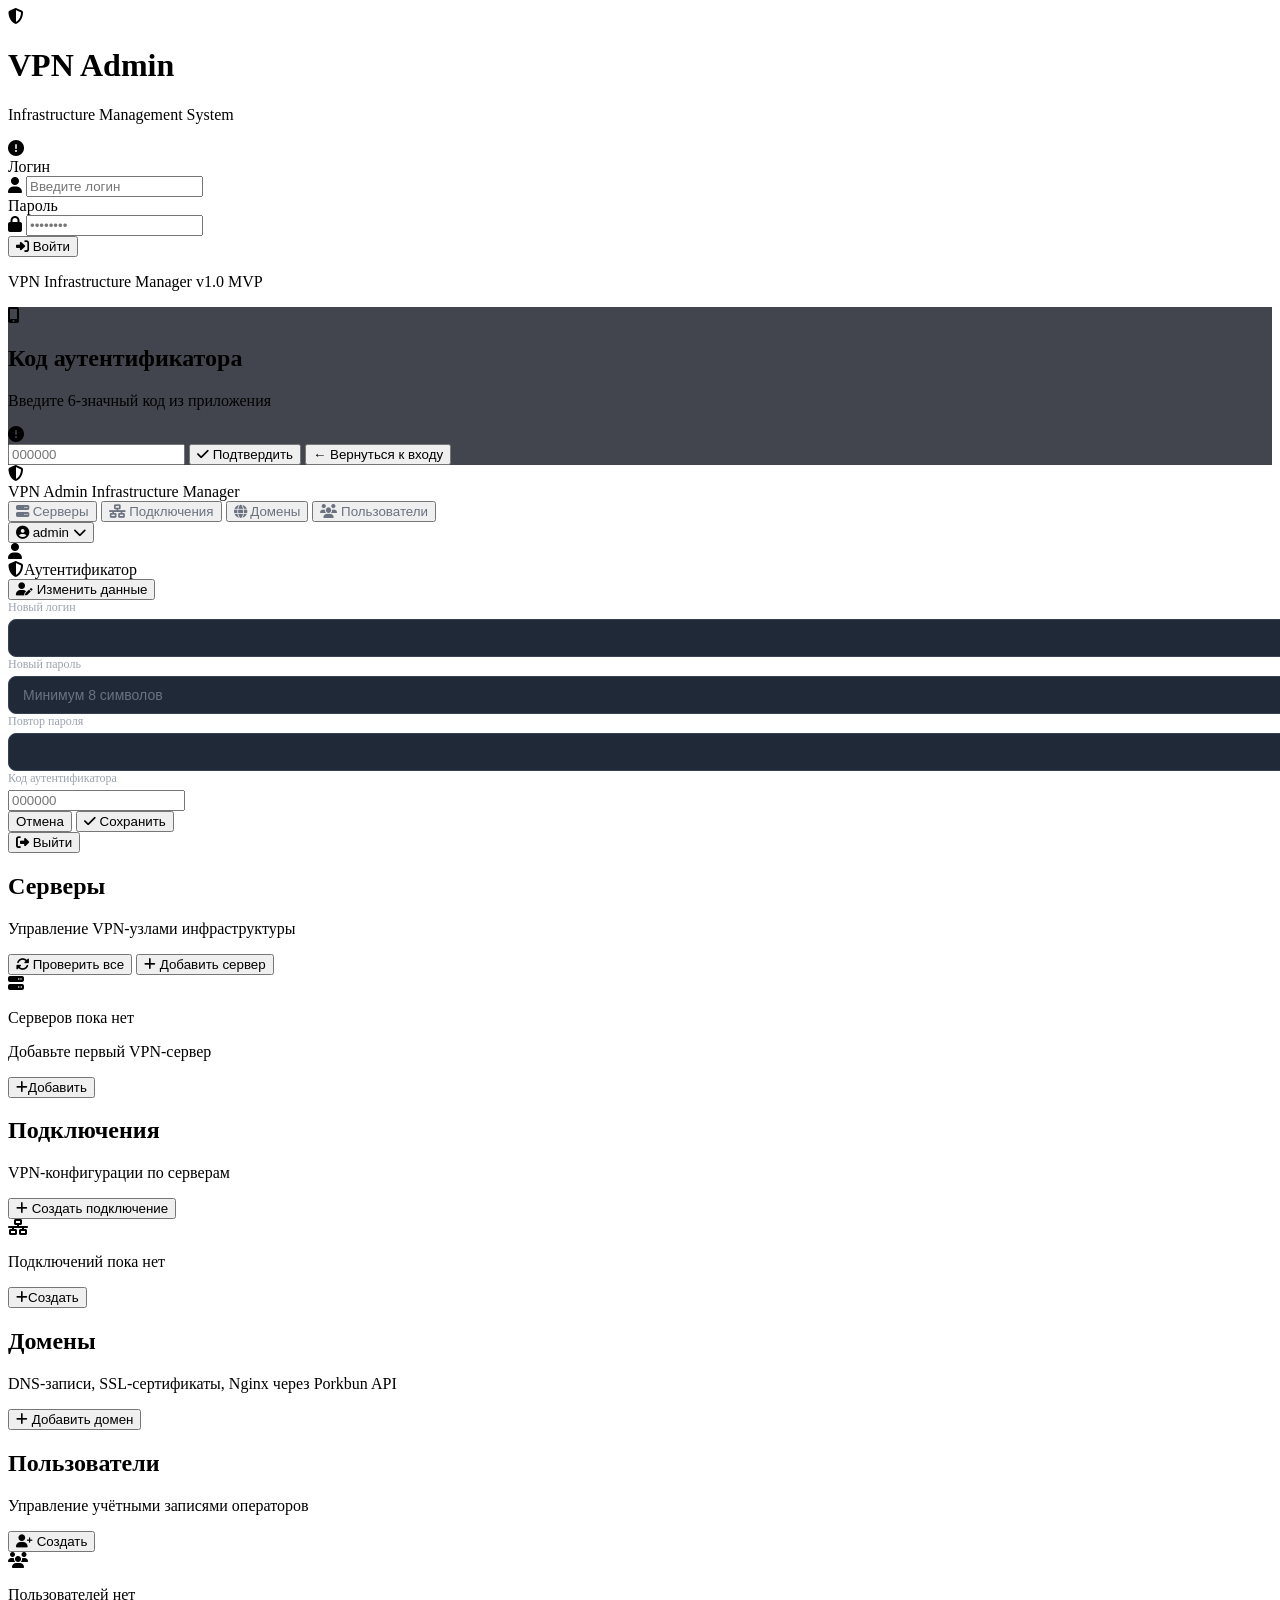
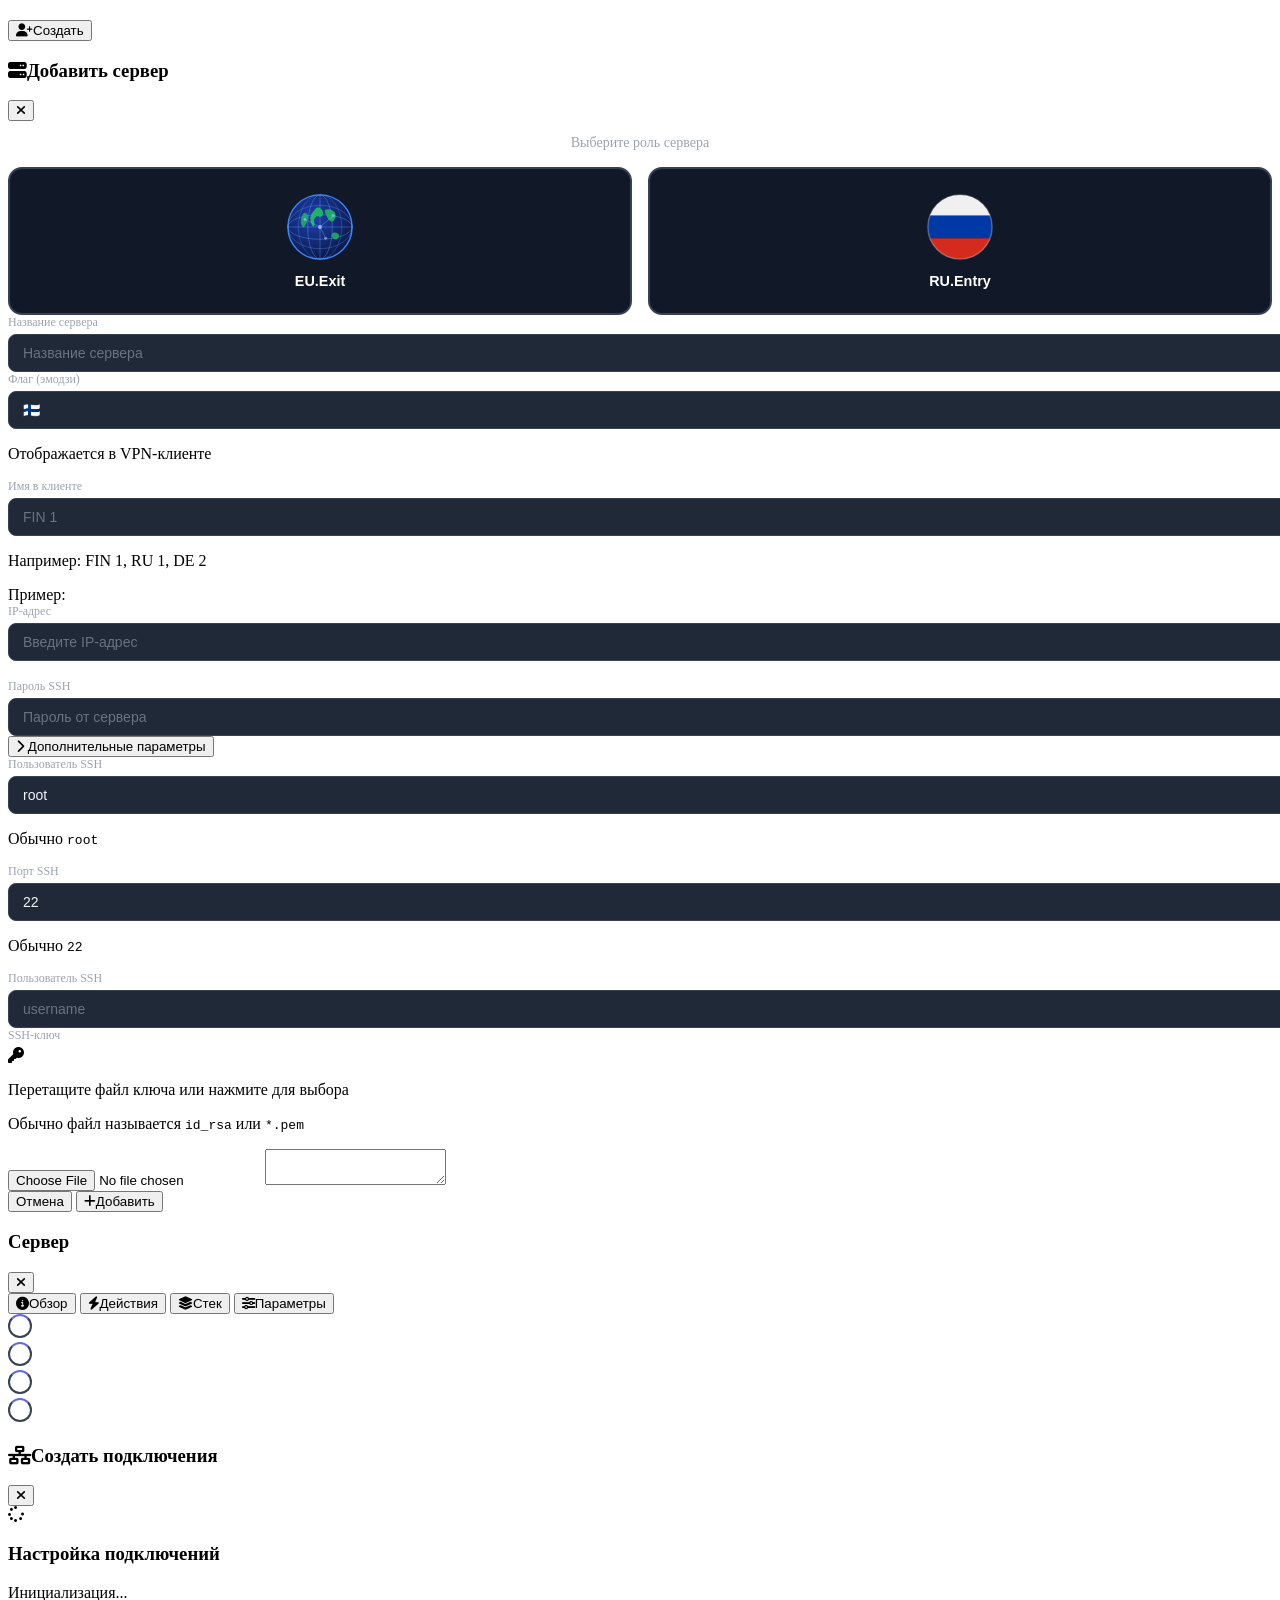
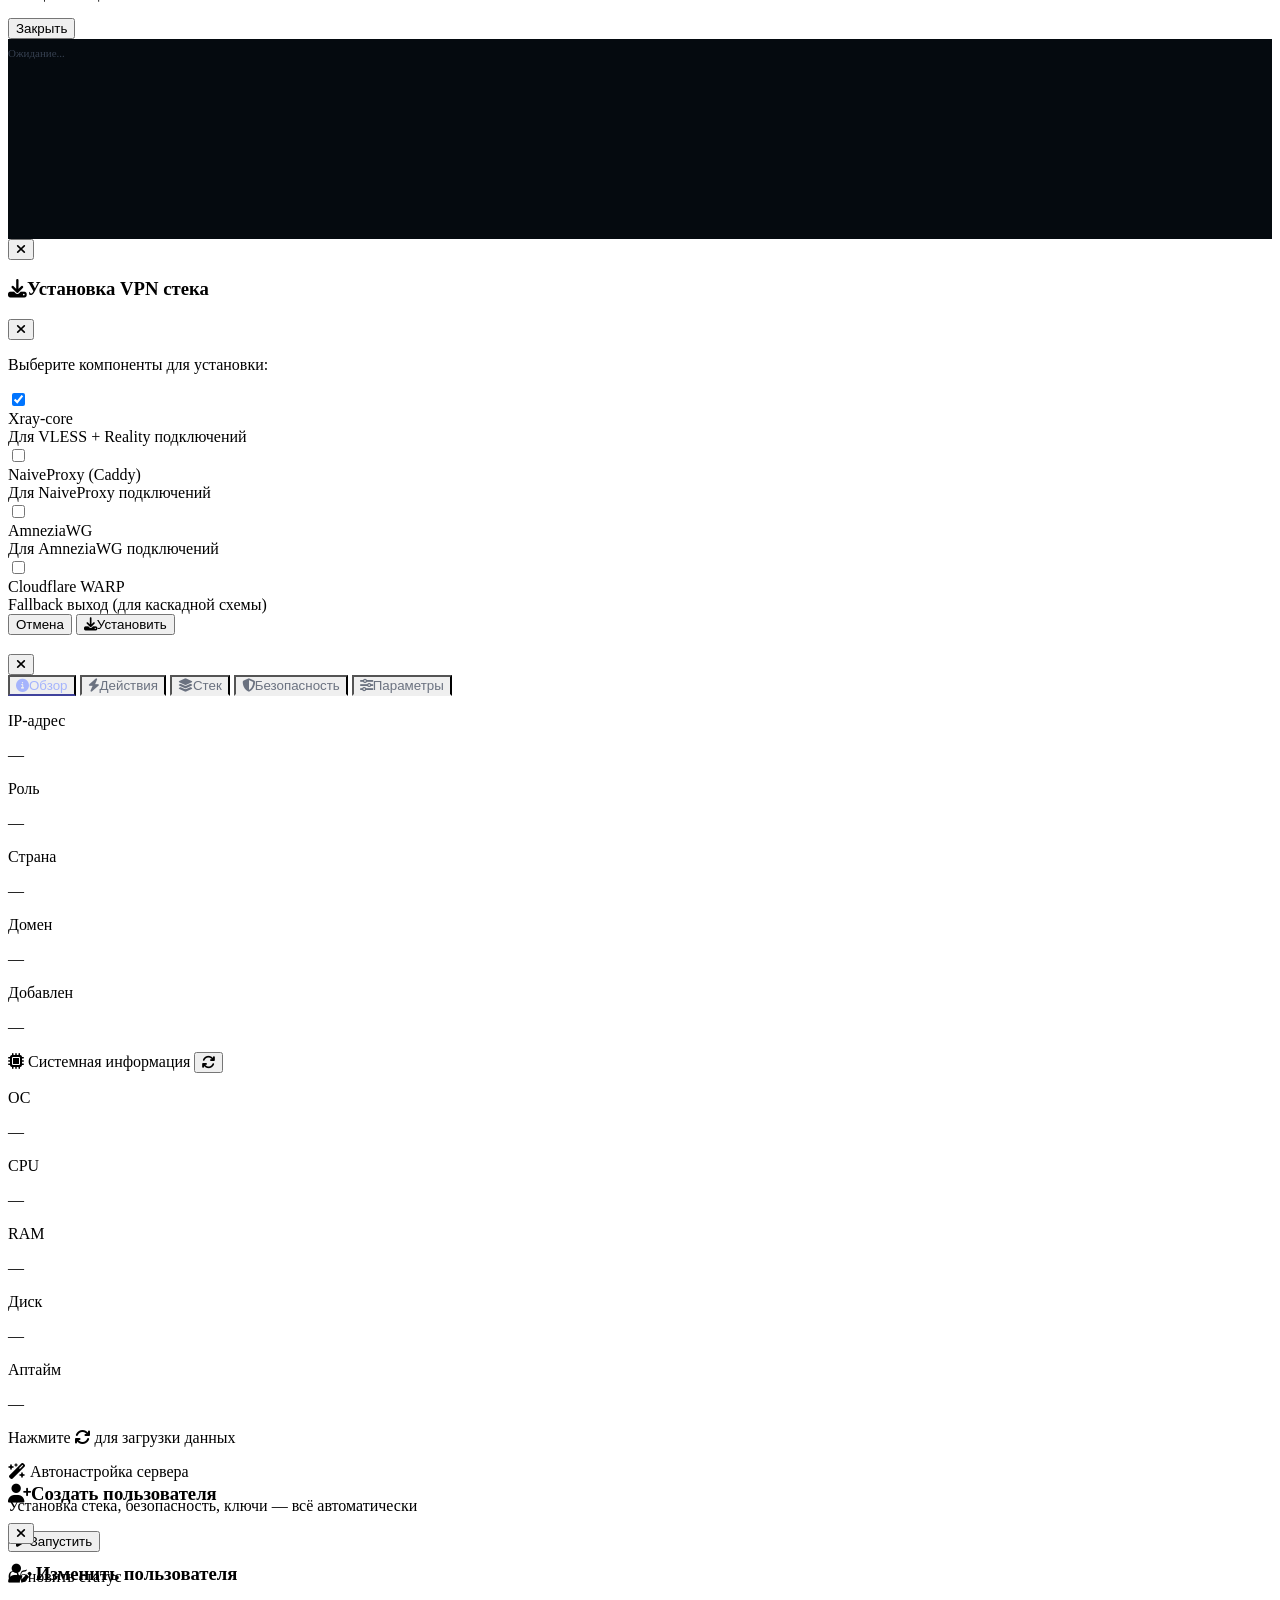
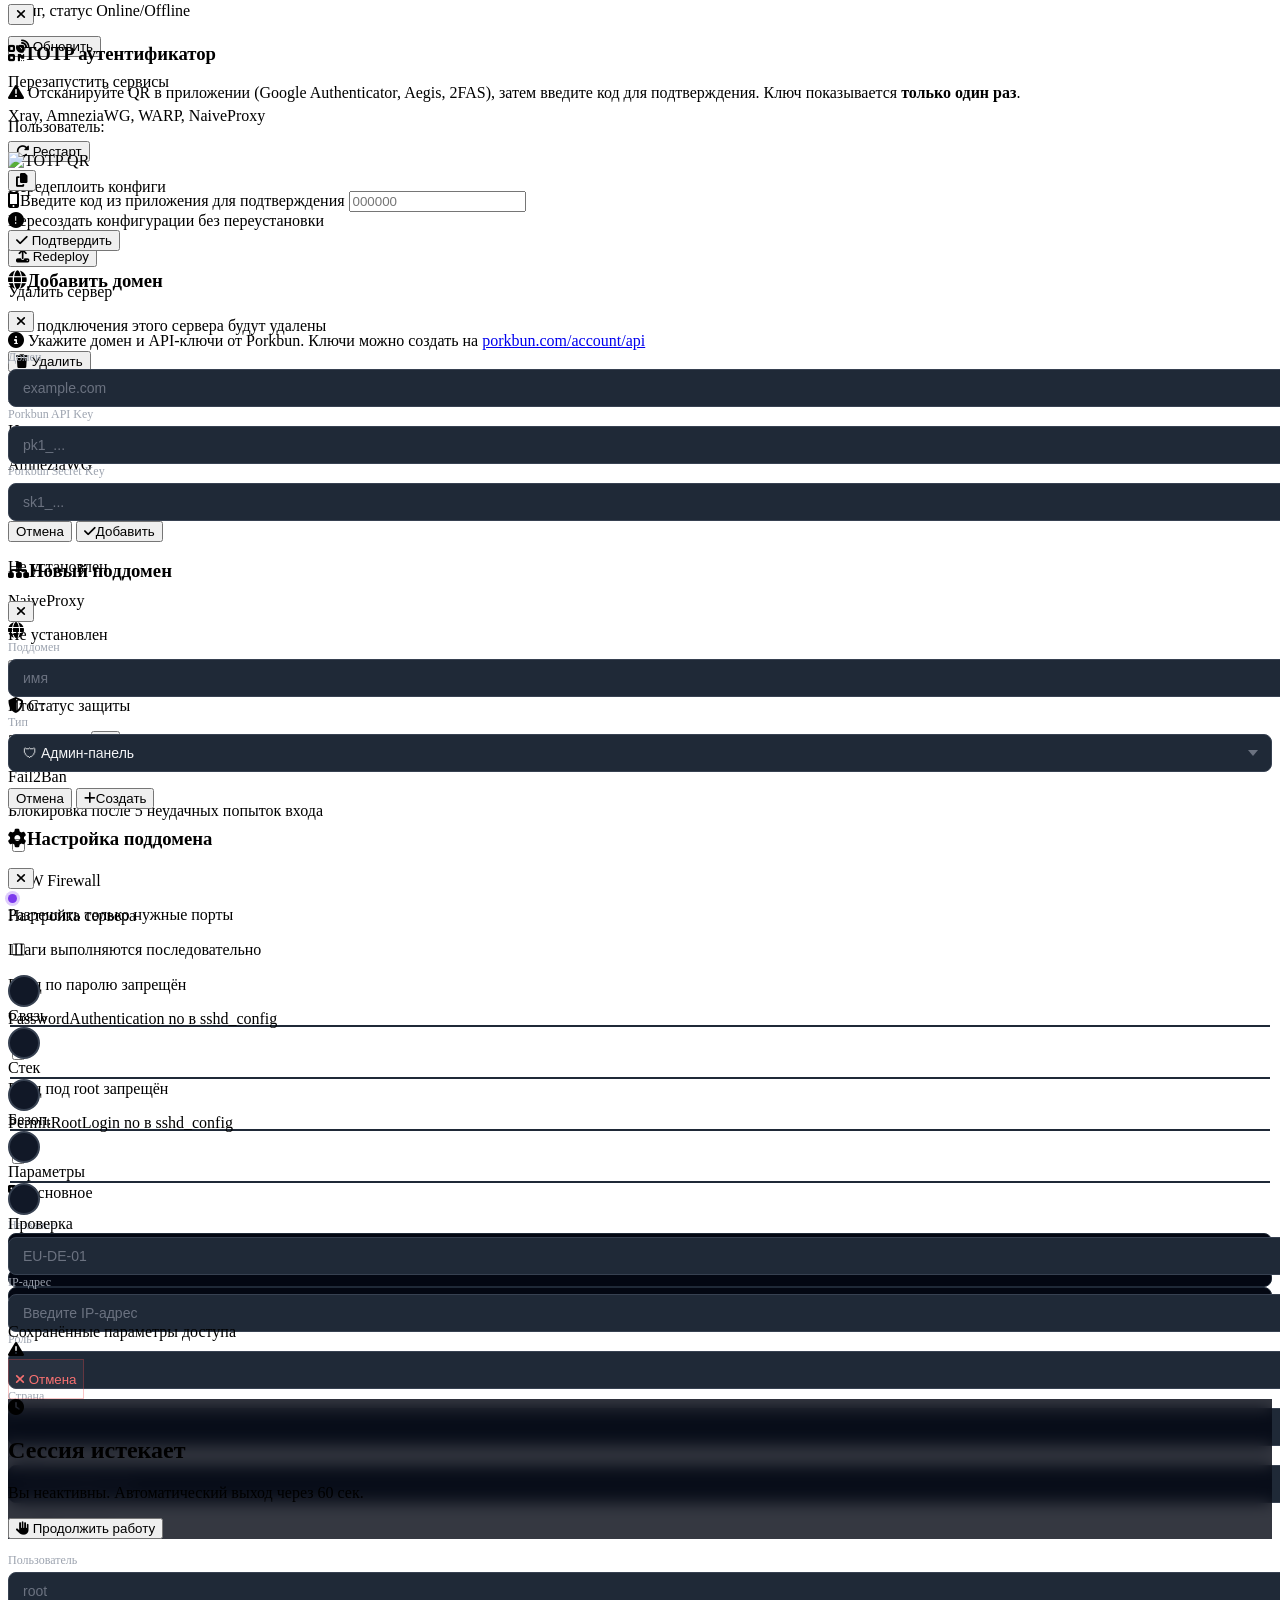
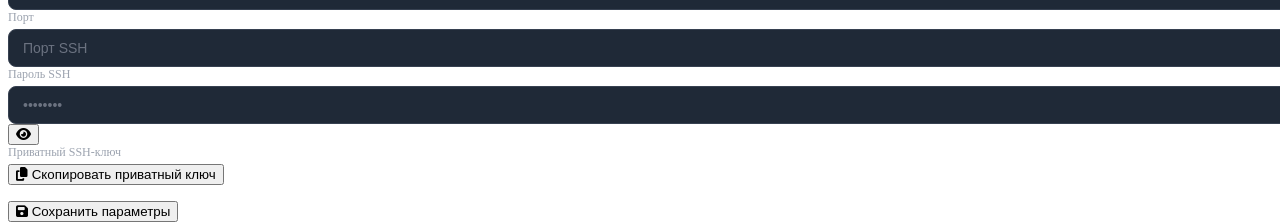
==== commit 35f1c7df: "feat: structured step logging + step-by-step deploy UI Backend: - deploy_service.py: all 3 deploy fu" ====
--- a/frontend/web_admin/index.html
+++ b/frontend/web_admin/index.html
@@ -643,21 +643,23 @@
 
 <!-- ═══ DEPLOY LOG MODAL ══════════════════════════════════════════════════ -->
 <div id="modal-deploy-log" class="modal-overlay hidden fixed inset-0 bg-black/70 backdrop-blur-sm flex items-center justify-center z-50 p-4">
-  <div class="bg-gray-900 border border-gray-700 rounded-2xl shadow-2xl w-full max-w-xl flex flex-col" style="max-height:90vh;">
+  <div class="bg-gray-900 border border-gray-700 rounded-2xl shadow-2xl w-full max-w-2xl flex flex-col" style="max-height:90vh;">
+    <!-- Header -->
     <div class="flex items-center justify-between px-6 py-4 border-b border-gray-800 flex-shrink-0">
       <div class="flex items-center gap-3 min-w-0">
         <span id="deploy-log-spinner"><i class="fas fa-spinner fa-spin text-brand-400"></i></span>
         <div class="min-w-0">
           <h3 class="text-base font-bold text-white">Настройка подключений</h3>
-          <p id="deploy-log-status" class="text-xs text-gray-500 mt-0.5">Инициализация...</p>
+          <p id="deploy-log-status" class="text-xs text-gray-400 mt-0.5">Инициализация...</p>
         </div>
       </div>
       <button id="deploy-log-close" onclick="closeDeployLog()"
-        class="hidden px-3 py-1.5 bg-brand-600 hover:bg-brand-500 rounded-lg text-xs font-semibold text-white transition">
-        Готово
-      </button>
-    </div>
-    <div id="deploy-log-body" class="flex-1 overflow-y-auto p-4 bg-gray-950 font-mono text-xs space-y-0.5 min-h-48 max-h-96"></div>
+        class="hidden px-4 py-1.5 bg-brand-600 hover:bg-brand-500 rounded-lg text-xs font-semibold text-white transition">
+        Закрыть
+      </button>
+    </div>
+    <!-- Step-by-step cards per connection -->
+    <div id="deploy-log-body" class="flex-1 overflow-y-auto p-4 bg-gray-950 space-y-3" style="min-height:200px; max-height:70vh;"></div>
   </div>
 </div>
 
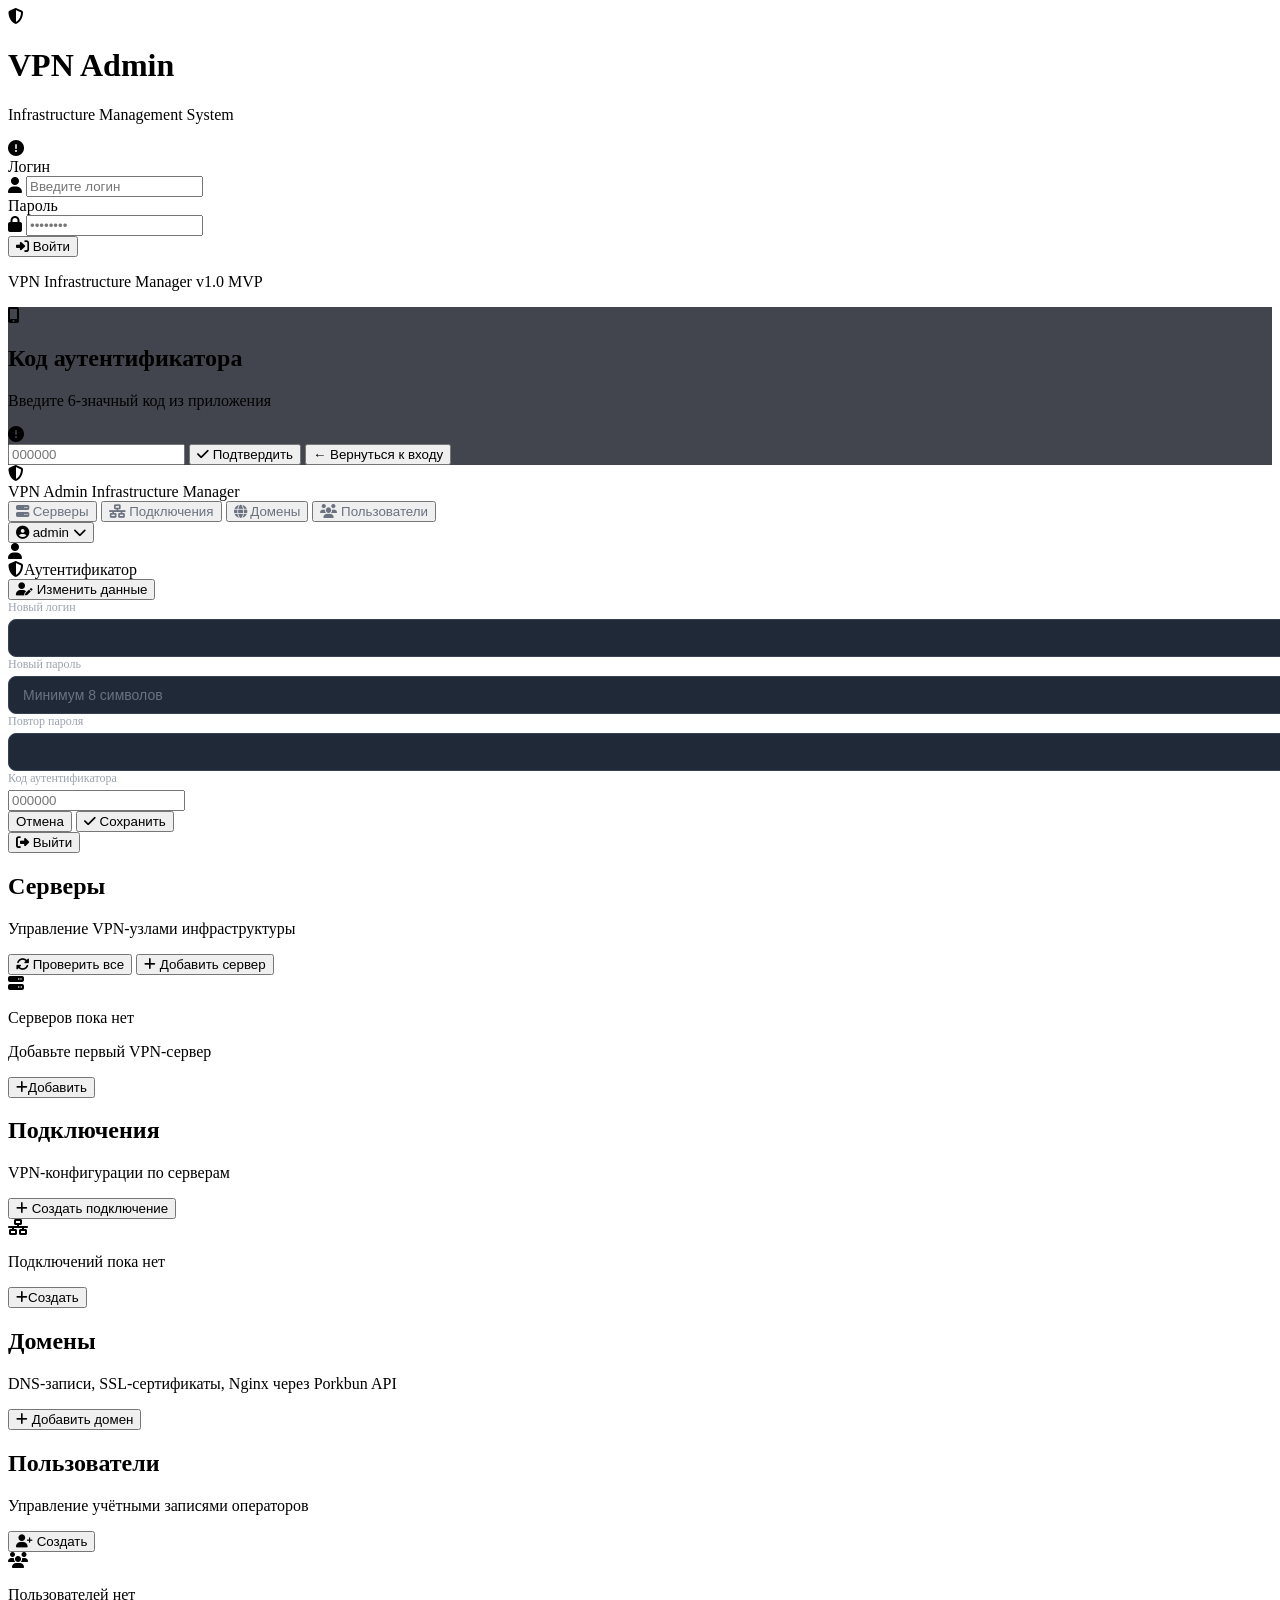
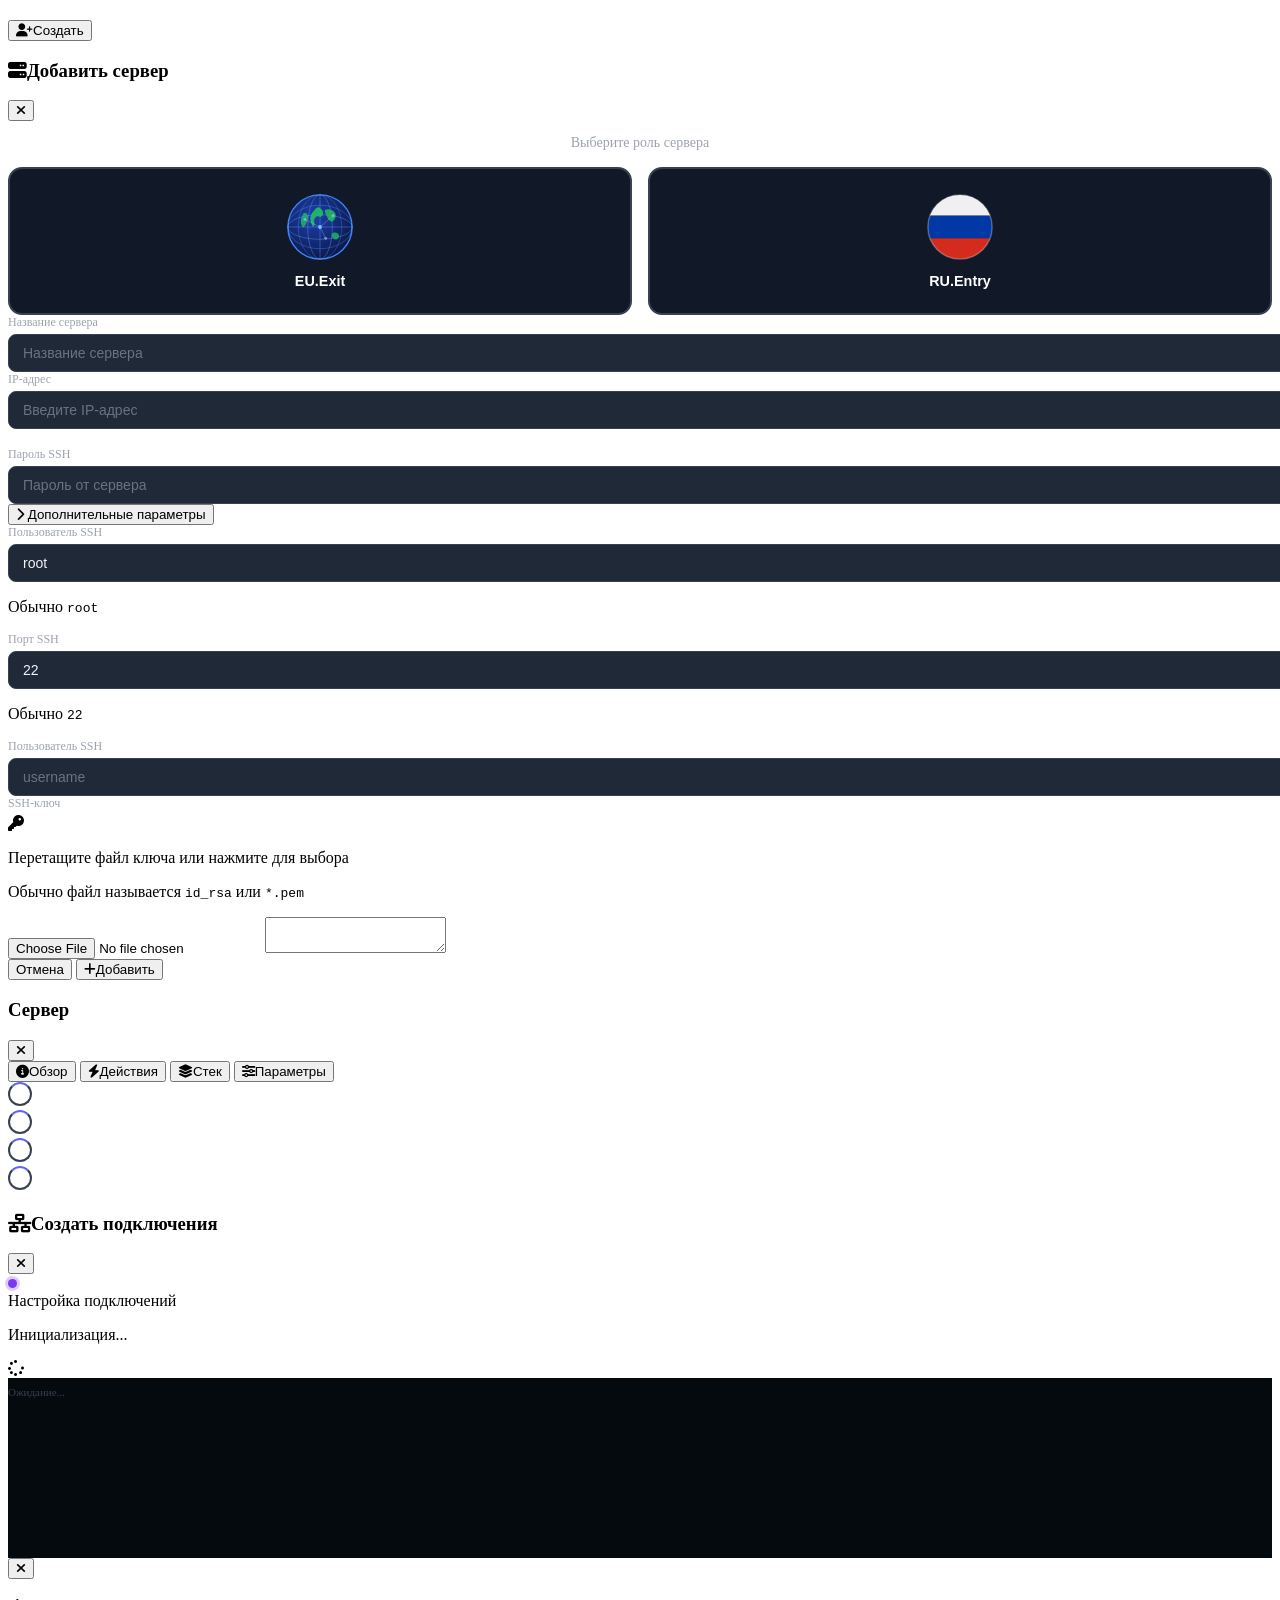
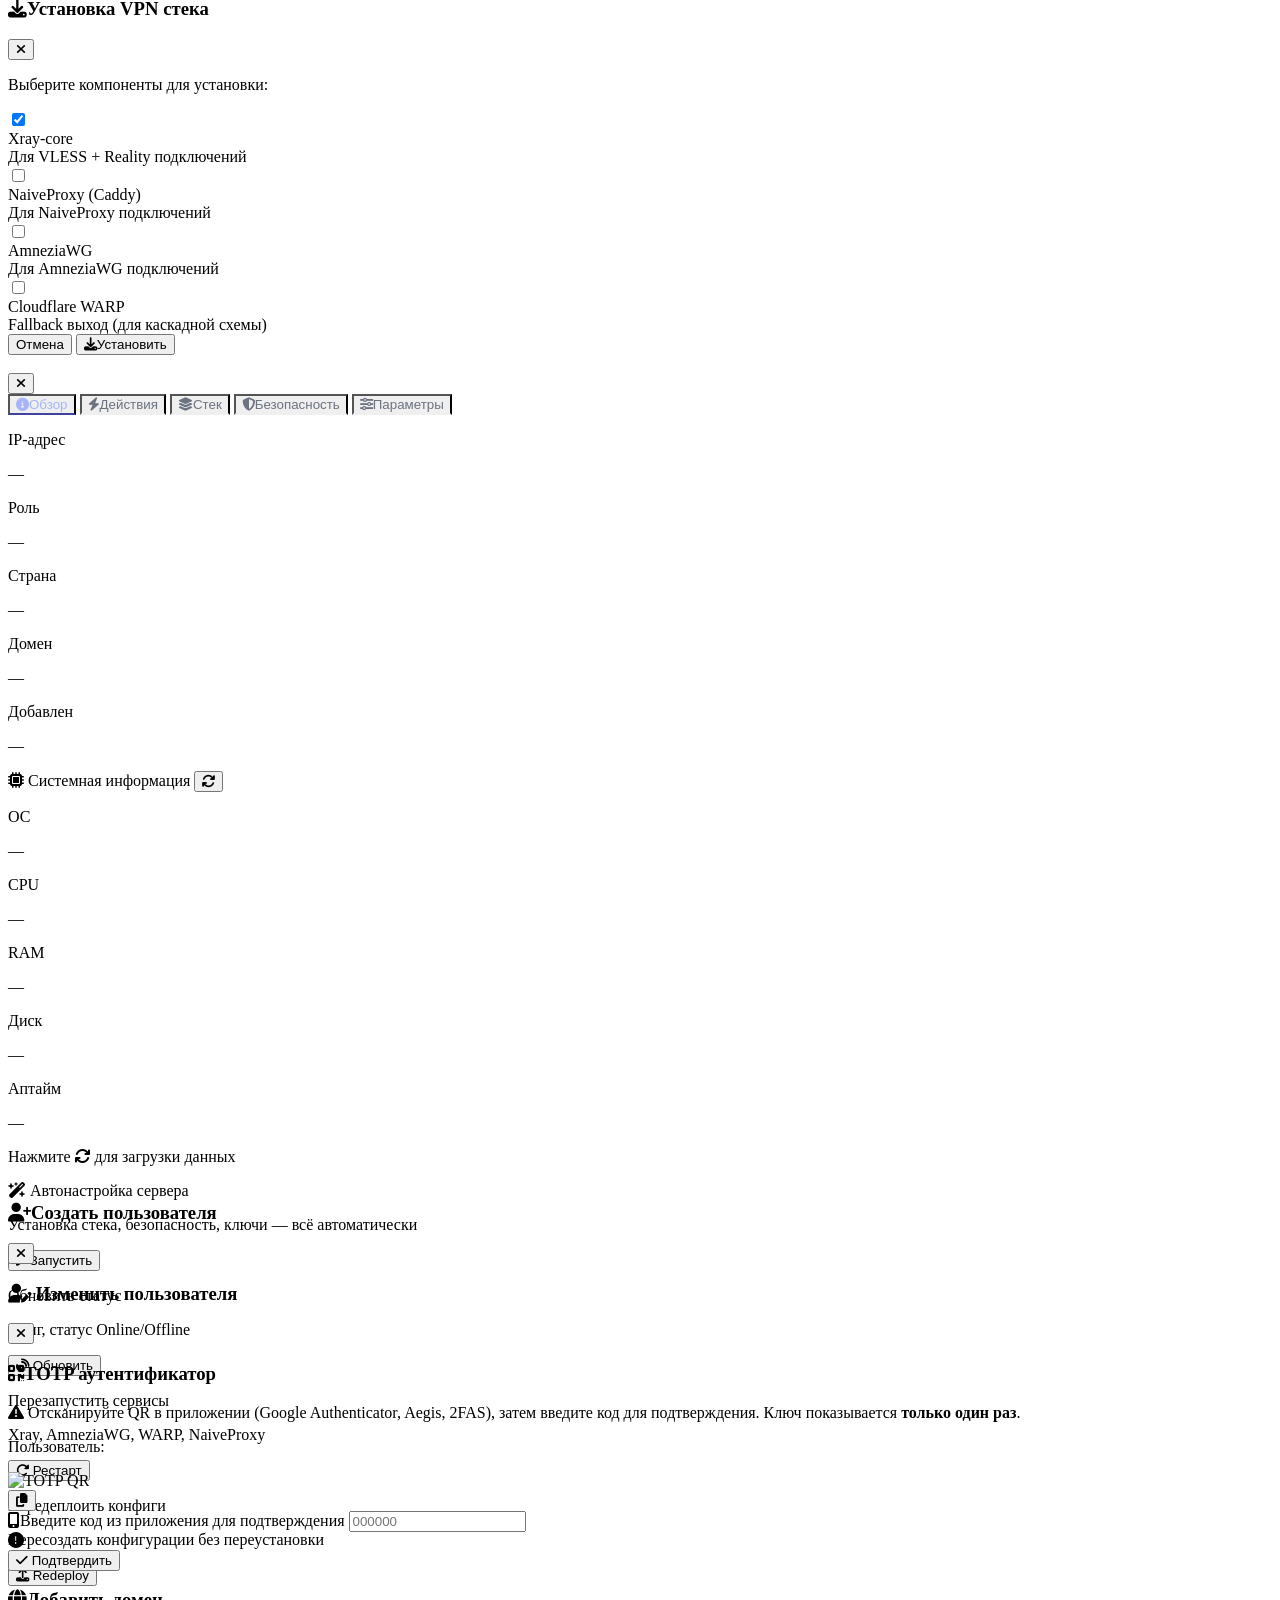
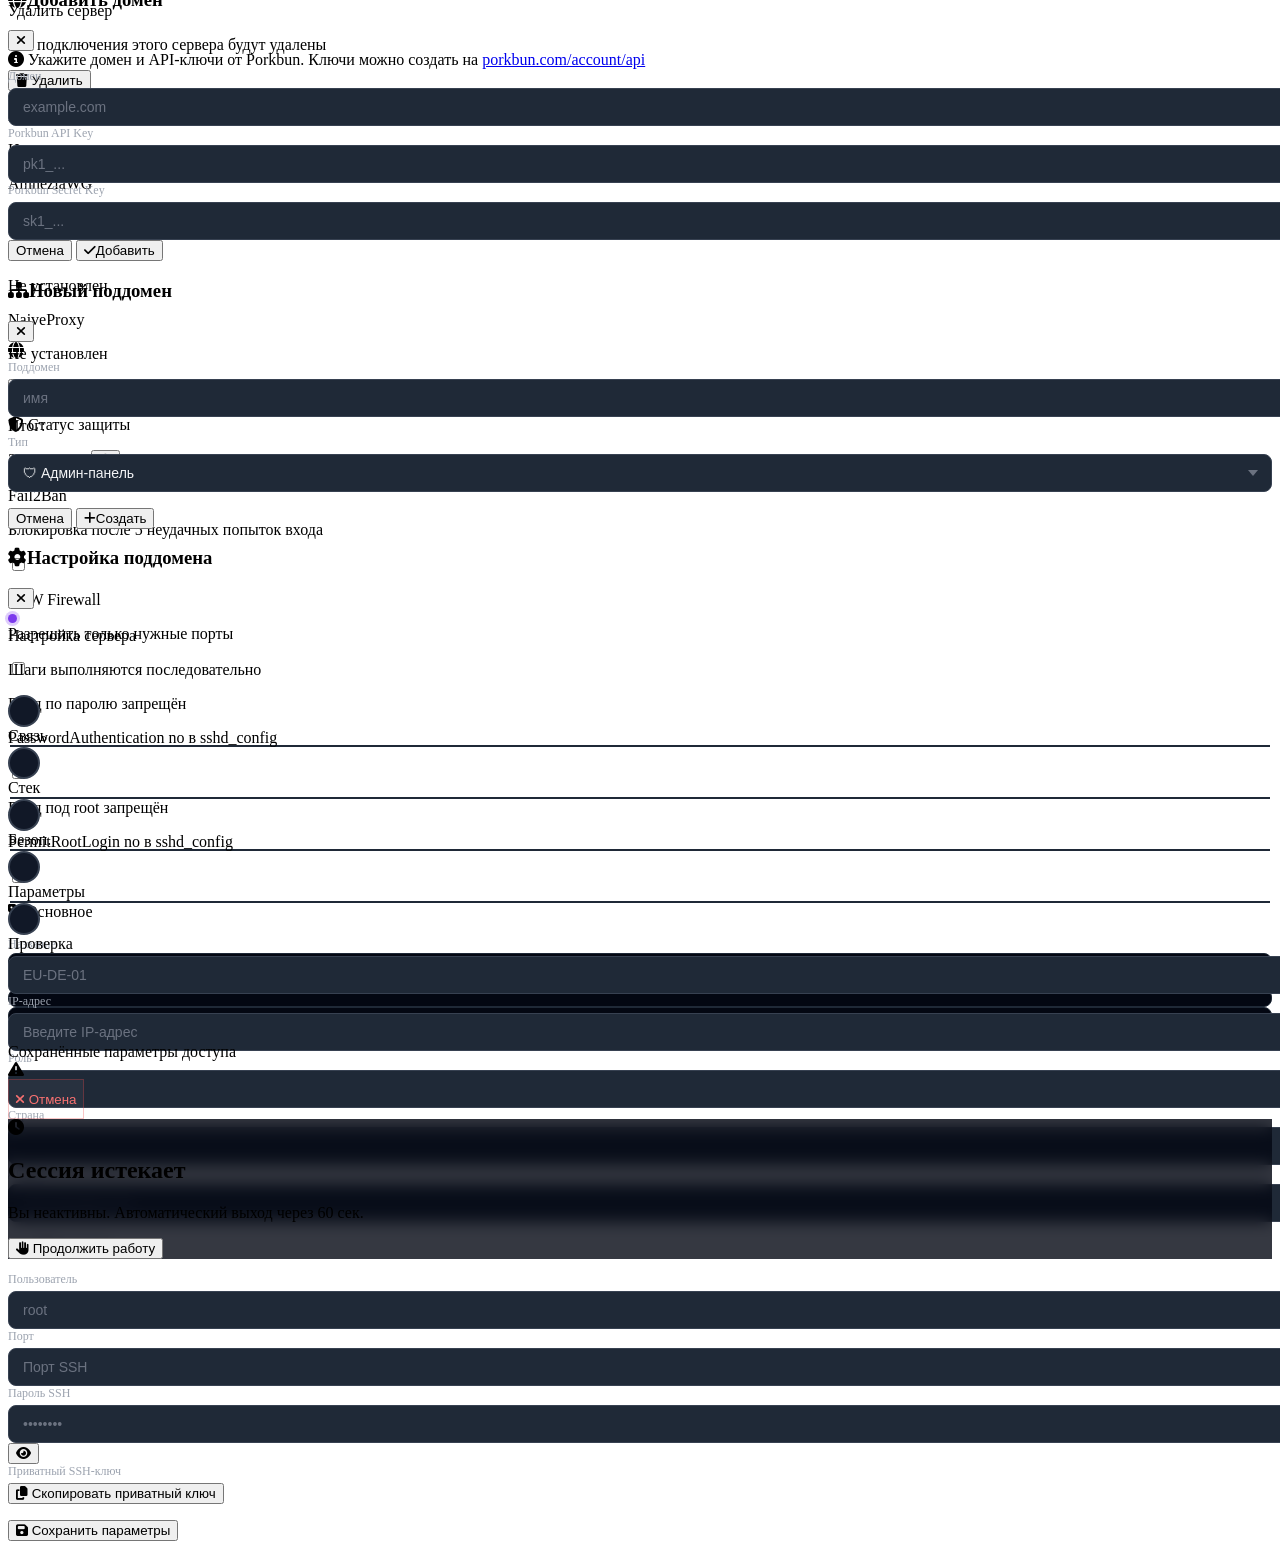
==== commit 144b139d: "fix: critical deploy bugs + warp_enabled + wizard deploy modal Bugs fixed (deploy_service.py): - por" ====
--- a/frontend/web_admin/index.html
+++ b/frontend/web_admin/index.html
@@ -442,28 +442,6 @@
                  placeholder="Название сервера" class="form-input" required>
         </div>
 
-        <!-- Флаг и отображаемое имя (для клиентов) -->
-        <div class="grid grid-cols-2 gap-3">
-          <div>
-            <label class="form-label">Флаг <span class="text-gray-600 font-normal">(эмодзи)</span></label>
-            <input name="flag_emoji" id="add-server-flag-emoji" type="text"
-                   placeholder="🇫🇮" maxlength="8"
-                   class="form-input text-xl"
-                   title="Флаг страны в формате эмодзи, например 🇫🇮 🇷🇺 🇩🇪">
-            <p class="text-xs text-gray-600 mt-1">Отображается в VPN-клиенте</p>
-          </div>
-          <div>
-            <label class="form-label">Имя в клиенте</label>
-            <input name="display_name" id="add-server-display-name" type="text"
-                   placeholder="FIN 1" maxlength="50"
-                   class="form-input">
-            <p class="text-xs text-gray-600 mt-1">Например: FIN 1, RU 1, DE 2</p>
-          </div>
-        </div>
-        <!-- Превью названия подключения -->
-        <div id="conn-name-preview" class="hidden text-xs text-gray-500 -mt-1 px-1">
-          Пример: <span id="conn-name-preview-text" class="text-gray-300 font-mono"></span>
-        </div>
 
         <!-- IP -->
         <div>
@@ -642,24 +620,42 @@
 </div>
 
 <!-- ═══ DEPLOY LOG MODAL ══════════════════════════════════════════════════ -->
-<div id="modal-deploy-log" class="modal-overlay hidden fixed inset-0 bg-black/70 backdrop-blur-sm flex items-center justify-center z-50 p-4">
-  <div class="bg-gray-900 border border-gray-700 rounded-2xl shadow-2xl w-full max-w-2xl flex flex-col" style="max-height:90vh;">
+<!-- ═══ DEPLOY LOG MODAL (wizard-style, как у серверов) ══════════════════ -->
+<div id="modal-deploy-log" class="hidden fixed inset-0 bg-black/75 backdrop-blur-sm flex items-center justify-center z-[60] p-4" style="pointer-events:auto;">
+  <div class="bg-[#0f1117] border border-white/8 rounded-2xl shadow-2xl w-full max-w-[560px] overflow-hidden" onclick="event.stopPropagation()">
+
     <!-- Header -->
-    <div class="flex items-center justify-between px-6 py-4 border-b border-gray-800 flex-shrink-0">
+    <div class="flex items-center justify-between px-6 py-4 border-b border-white/6">
       <div class="flex items-center gap-3 min-w-0">
-        <span id="deploy-log-spinner"><i class="fas fa-spinner fa-spin text-brand-400"></i></span>
+        <span id="deploy-log-dot" style="
+          width:9px;height:9px;border-radius:50%;flex-shrink:0;
+          background:#7c3aed;box-shadow:0 0 0 3px rgba(124,58,237,.25);
+          transition:background .4s,box-shadow .4s;display:inline-block;"></span>
         <div class="min-w-0">
-          <h3 class="text-base font-bold text-white">Настройка подключений</h3>
-          <p id="deploy-log-status" class="text-xs text-gray-400 mt-0.5">Инициализация...</p>
-        </div>
-      </div>
-      <button id="deploy-log-close" onclick="closeDeployLog()"
-        class="hidden px-4 py-1.5 bg-brand-600 hover:bg-brand-500 rounded-lg text-xs font-semibold text-white transition">
-        Закрыть
-      </button>
-    </div>
-    <!-- Step-by-step cards per connection -->
-    <div id="deploy-log-body" class="flex-1 overflow-y-auto p-4 bg-gray-950 space-y-3" style="min-height:200px; max-height:70vh;"></div>
+          <span class="text-sm font-semibold text-white">Настройка подключений</span>
+          <p id="deploy-log-status" class="text-[11px] text-gray-500 mt-0.5">Инициализация...</p>
+        </div>
+      </div>
+      <div class="flex items-center gap-2 flex-shrink-0 ml-3">
+        <span id="deploy-log-spinner"><i class="fas fa-spinner fa-spin text-brand-400 text-xs"></i></span>
+        <button id="deploy-log-close" onclick="closeDeployLog()"
+          style="display:none"
+          class="px-4 py-1.5 bg-brand-600 hover:bg-brand-500 rounded-lg text-xs font-semibold text-white transition">
+          Закрыть
+        </button>
+      </div>
+    </div>
+
+    <!-- Progress bar -->
+    <div class="h-[2px] bg-white/5">
+      <div id="deploy-log-progress" class="h-full rounded-full transition-all duration-700"
+           style="width:0%;background:linear-gradient(90deg,#6d28d9,#7c3aed,#8b5cf6)"></div>
+    </div>
+
+    <!-- Connection cards -->
+    <div id="deploy-log-body" class="overflow-y-auto p-4 space-y-3 scrollbar-thin"
+         style="max-height:62vh; min-height:180px;"></div>
+
   </div>
 </div>
 
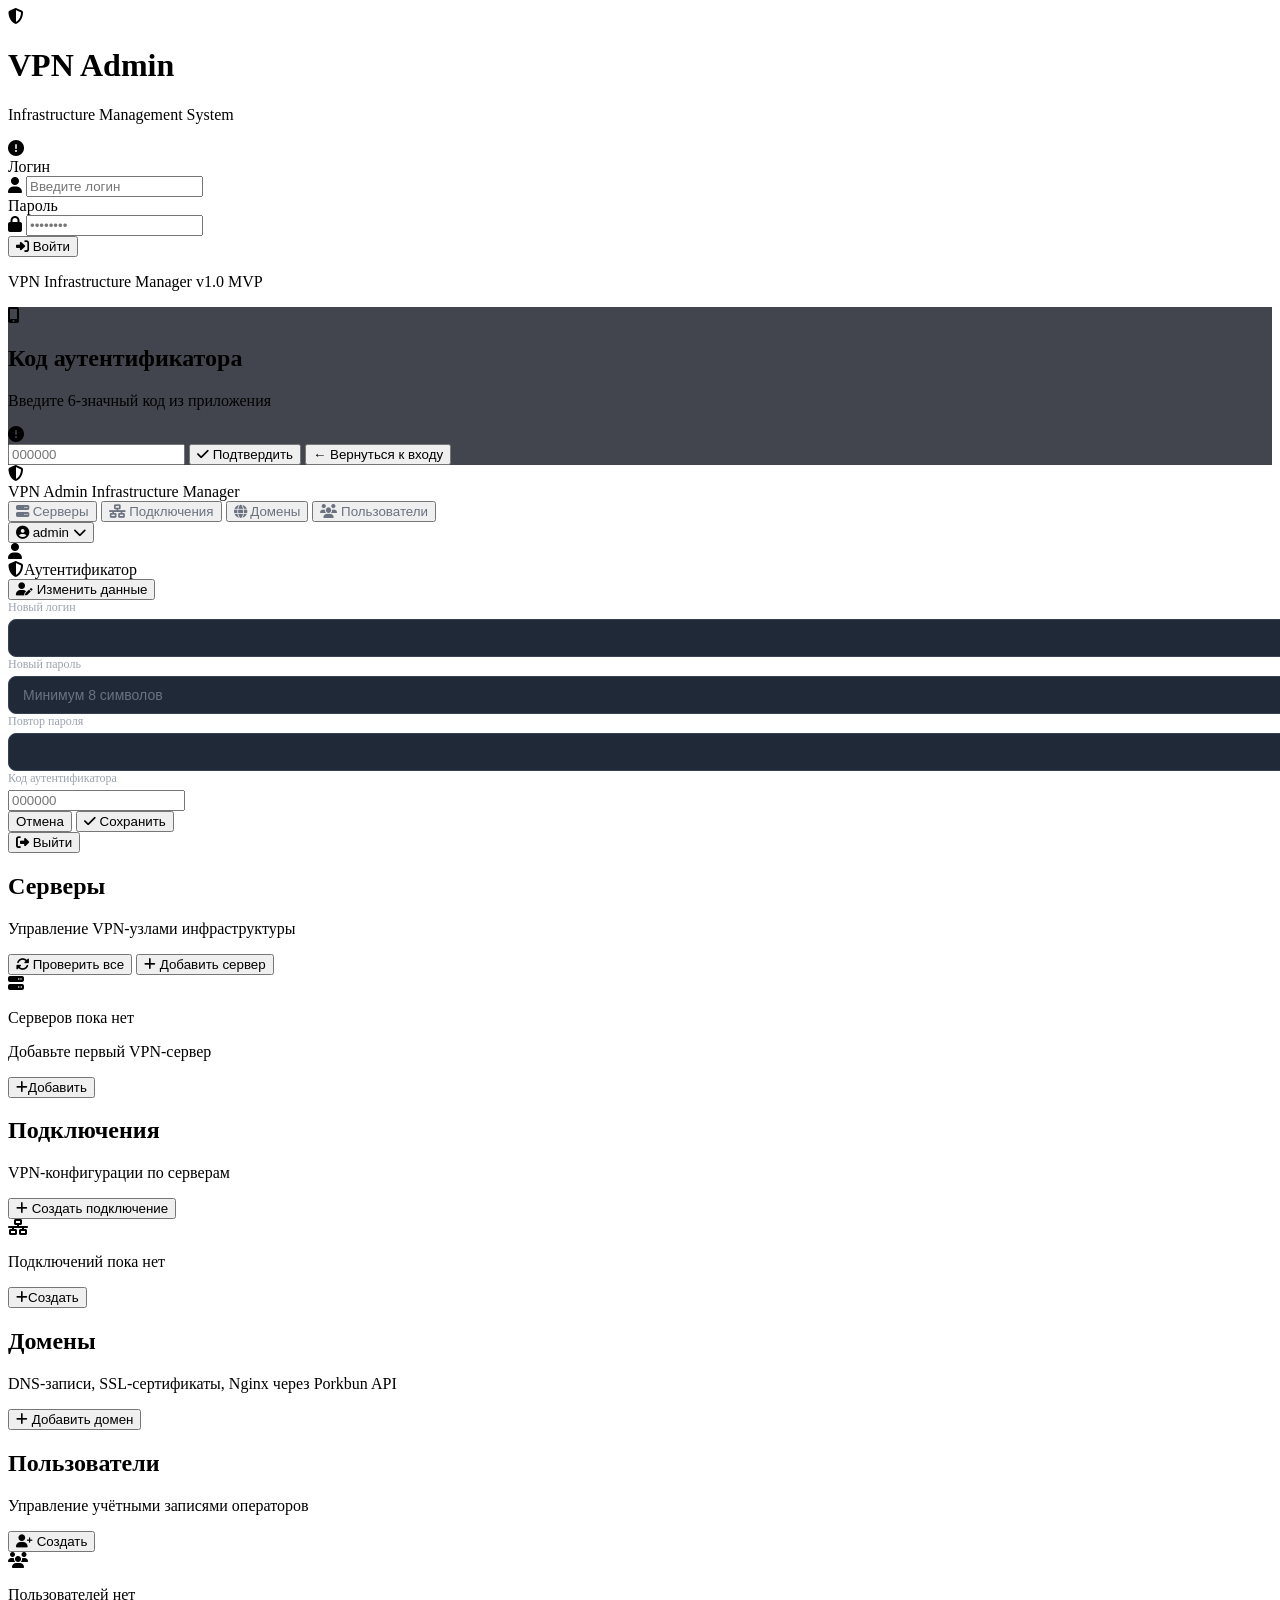
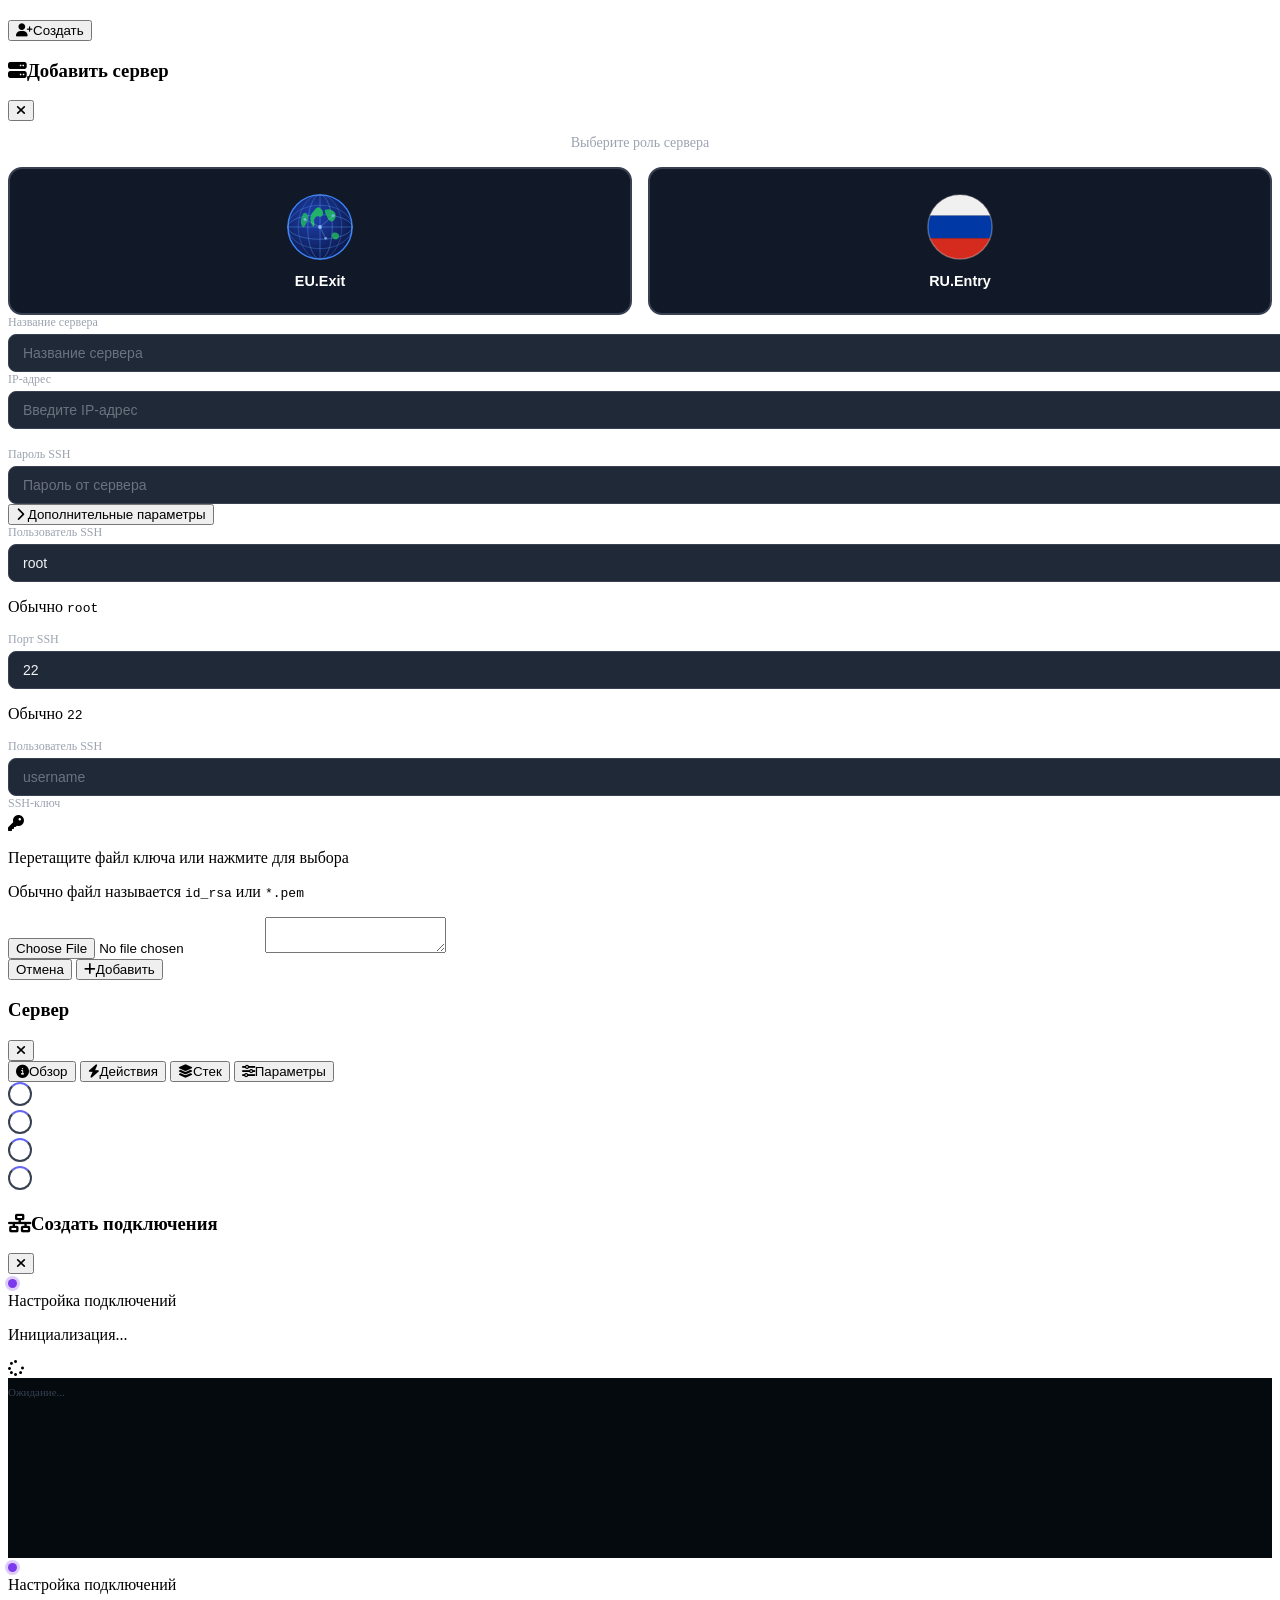
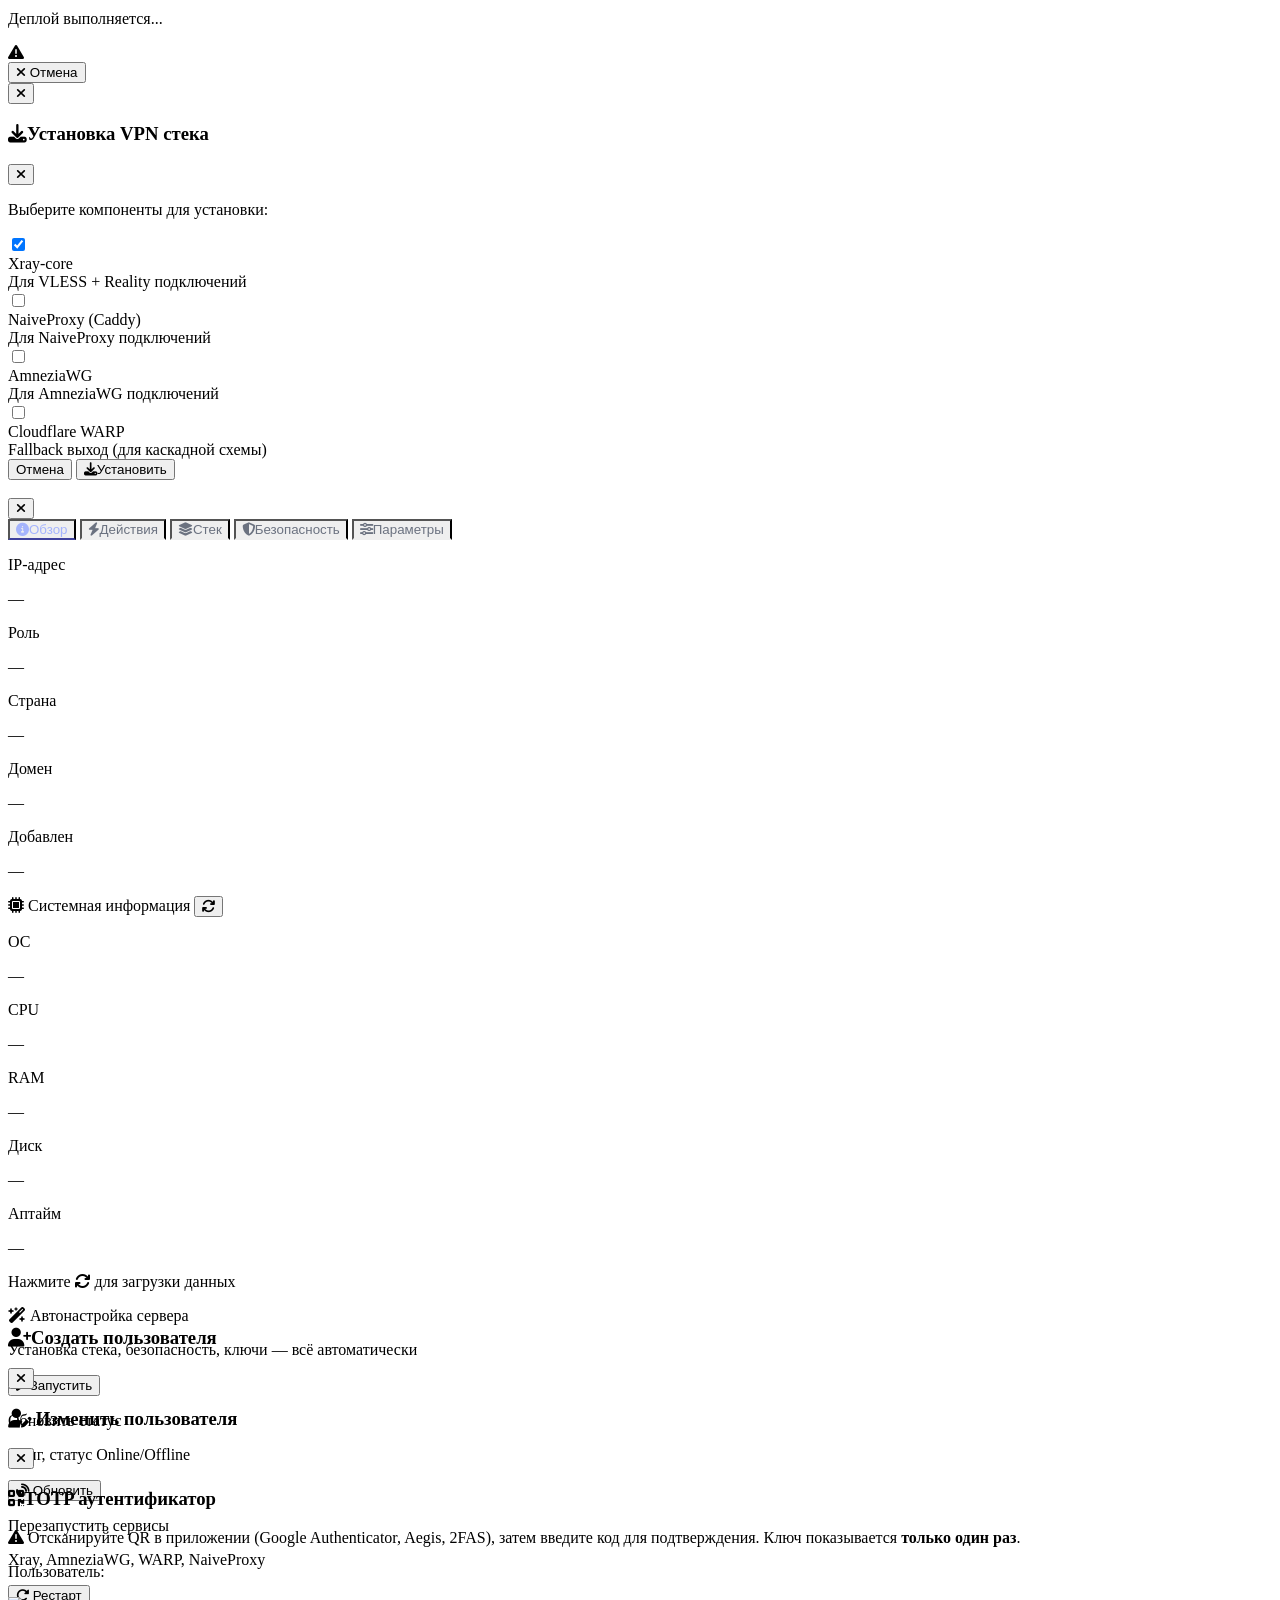
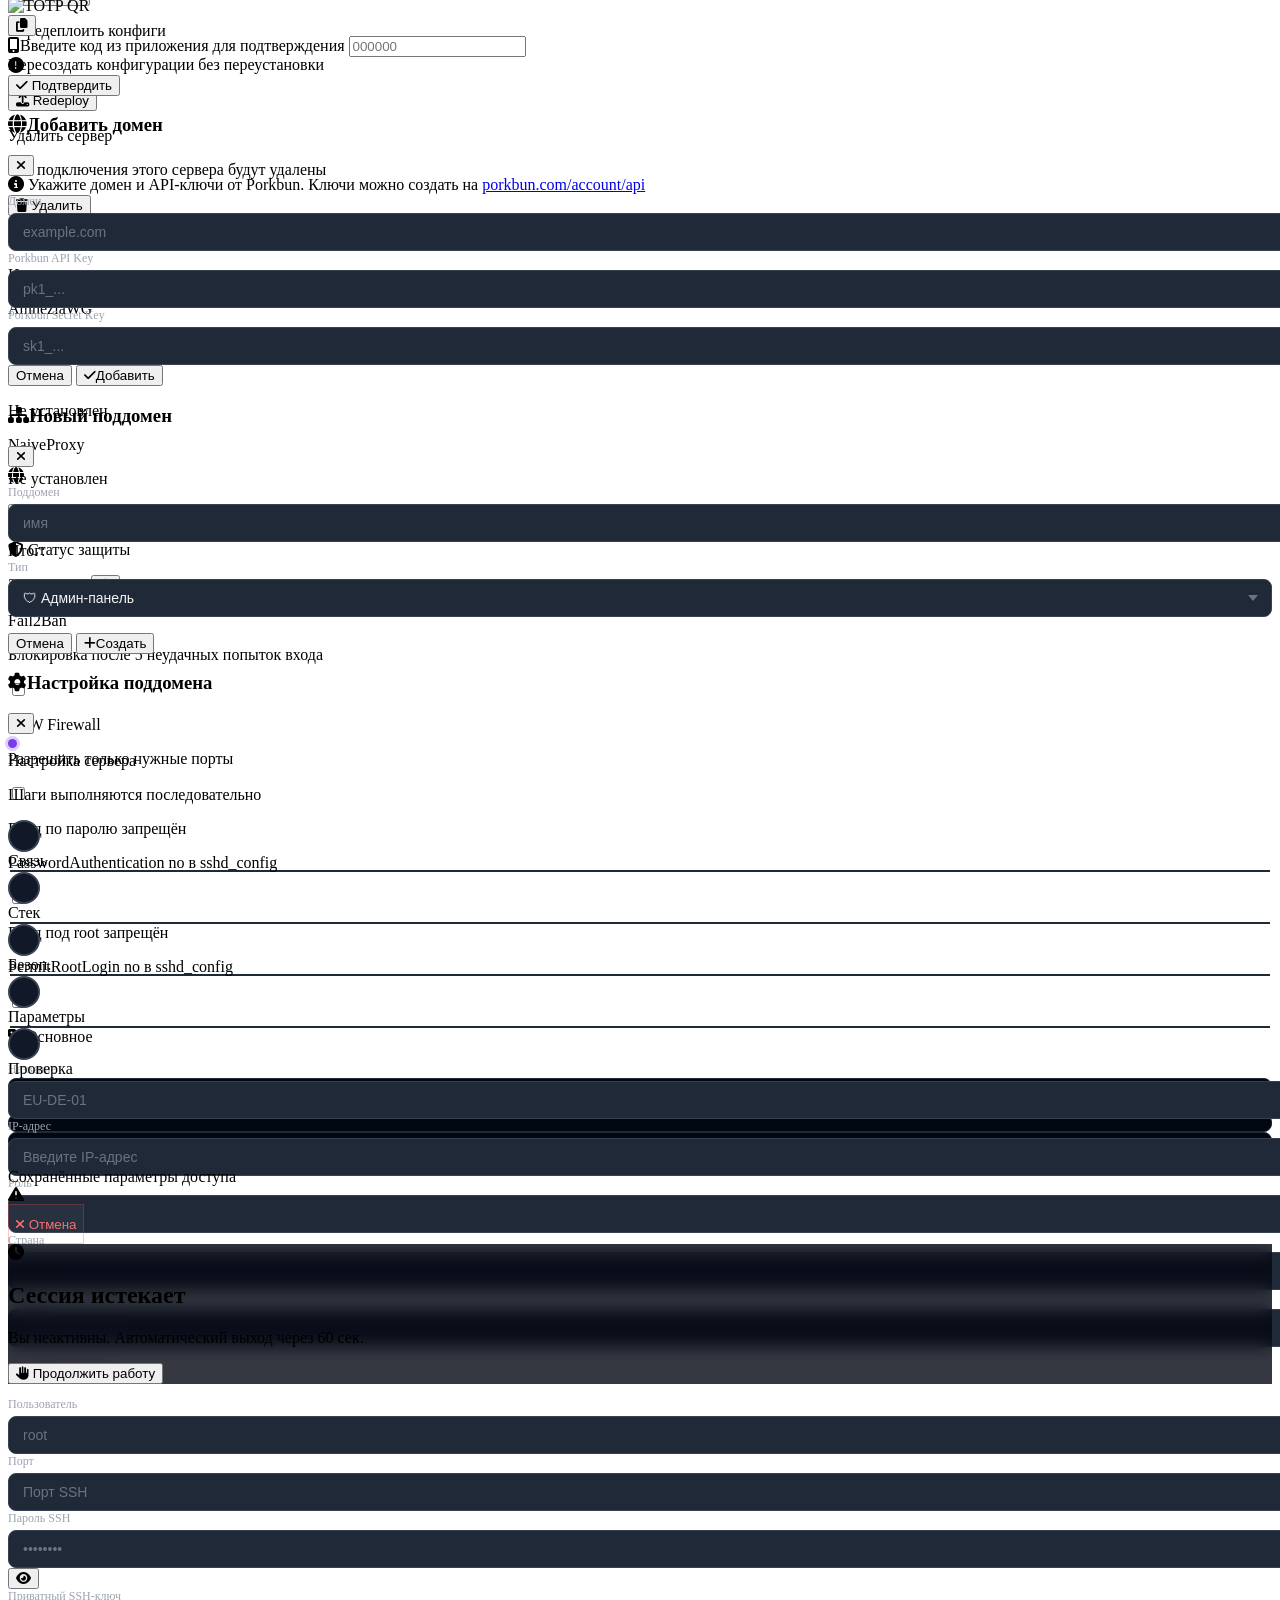
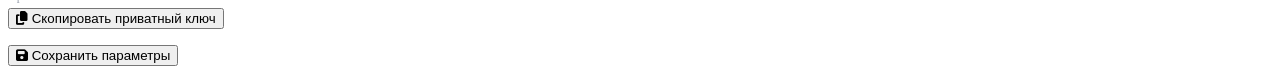
==== commit a6063ef4: "fix: restore AWG_INSTALL_SCRIPT, dpkg lock wait, awg-quick fallback, conn auto-setup modal Changes: " ====
--- a/frontend/web_admin/index.html
+++ b/frontend/web_admin/index.html
@@ -659,6 +659,71 @@
   </div>
 </div>
 
+<!-- ═══ CONNECTION AUTO-SETUP MODAL (аналог modal-server-setup) ══════════ -->
+<div id="modal-conn-setup" class="hidden fixed inset-0 bg-black/75 backdrop-blur-sm flex items-center justify-center z-[60] p-4" style="pointer-events:auto;">
+  <div class="bg-[#0f1117] border border-white/8 rounded-2xl shadow-2xl w-full max-w-[520px] overflow-hidden" onclick="event.stopPropagation()">
+
+    <!-- Header -->
+    <div class="flex items-center justify-between px-6 py-4 border-b border-white/6">
+      <div class="flex items-center gap-3 min-w-0">
+        <!-- Pulsing status dot -->
+        <span id="conn-setup-status-dot" style="
+          width:9px;height:9px;border-radius:50%;flex-shrink:0;
+          background:#7c3aed;box-shadow:0 0 0 3px rgba(124,58,237,.25);
+          transition:background .4s,box-shadow .4s;display:inline-block;"></span>
+        <div class="min-w-0">
+          <div class="flex items-center gap-2">
+            <span id="conn-setup-title" class="text-sm font-semibold text-white">Настройка подключений</span>
+          </div>
+          <p id="conn-setup-subtitle" class="text-[11px] text-gray-500 mt-0.5 truncate">Деплой выполняется...</p>
+        </div>
+      </div>
+      <!-- EU server name right -->
+      <div class="flex items-center gap-2 flex-shrink-0 ml-3">
+        <span id="conn-setup-server-name" class="text-xs font-medium text-gray-300 hidden sm:block max-w-[140px] truncate"></span>
+      </div>
+    </div>
+
+    <!-- Progress bar (thin line) -->
+    <div class="h-[2px] bg-white/5">
+      <div id="conn-setup-progress-fill" class="h-full rounded-full transition-all duration-700"
+           style="width:0%;background:linear-gradient(90deg,#6d28d9,#7c3aed,#8b5cf6)"></div>
+    </div>
+
+    <!-- Per-protocol cards list -->
+    <div id="conn-setup-proto-list" class="px-4 pt-4 pb-2 space-y-0 max-h-[52vh] overflow-y-auto scrollbar-thin">
+      <!-- Cards injected by JS openConnSetupModal() -->
+    </div>
+
+    <!-- Error block -->
+    <div id="conn-setup-error-block" class="hidden mx-4 mb-2 px-4 py-3 bg-red-950/50 border border-red-800/60 rounded-xl">
+      <div class="flex items-start gap-2">
+        <i class="fas fa-triangle-exclamation text-red-400 text-xs mt-0.5 flex-shrink-0"></i>
+        <span id="conn-setup-error-text" class="text-xs text-red-300 break-all"></span>
+      </div>
+    </div>
+
+    <!-- Buttons -->
+    <div class="px-4 pb-5 pt-2 flex gap-2">
+      <button id="conn-setup-btn-cancel" onclick="closeConnSetup()"
+        class="py-2.5 px-5 rounded-xl text-sm font-medium border border-gray-700 text-gray-400 hover:text-white hover:border-gray-500 transition flex items-center justify-center gap-2 h-10">
+        <i class="fas fa-xmark text-xs"></i> Отмена
+      </button>
+      <button id="conn-setup-btn-retry" onclick="retryConnSetup()"
+        style="display:none"
+        class="flex-1 py-2.5 bg-amber-700/80 hover:bg-amber-600 rounded-xl text-sm font-medium text-white transition flex items-center justify-center gap-2">
+        <i class="fas fa-rotate-right text-xs"></i> Повторить опрос
+      </button>
+      <button id="conn-setup-btn-done" onclick="closeConnSetup()"
+        style="display:none"
+        class="flex-1 py-2.5 bg-emerald-700/80 hover:bg-emerald-600 rounded-xl text-sm font-medium text-white transition flex items-center justify-center gap-2">
+        <i class="fas fa-check text-xs"></i> Закрыть
+      </button>
+    </div>
+
+  </div>
+</div>
+
 <!-- ═══ CONNECTION DETAIL MODAL ══════════════════════════════════════════ -->
 <div id="modal-conn-detail" class="modal-overlay hidden fixed inset-0 bg-black/70 backdrop-blur-sm flex items-center justify-center z-50 p-4">
   <div class="bg-gray-900 border border-gray-700 rounded-2xl shadow-2xl w-full max-w-xl flex flex-col" style="max-height:90vh;">
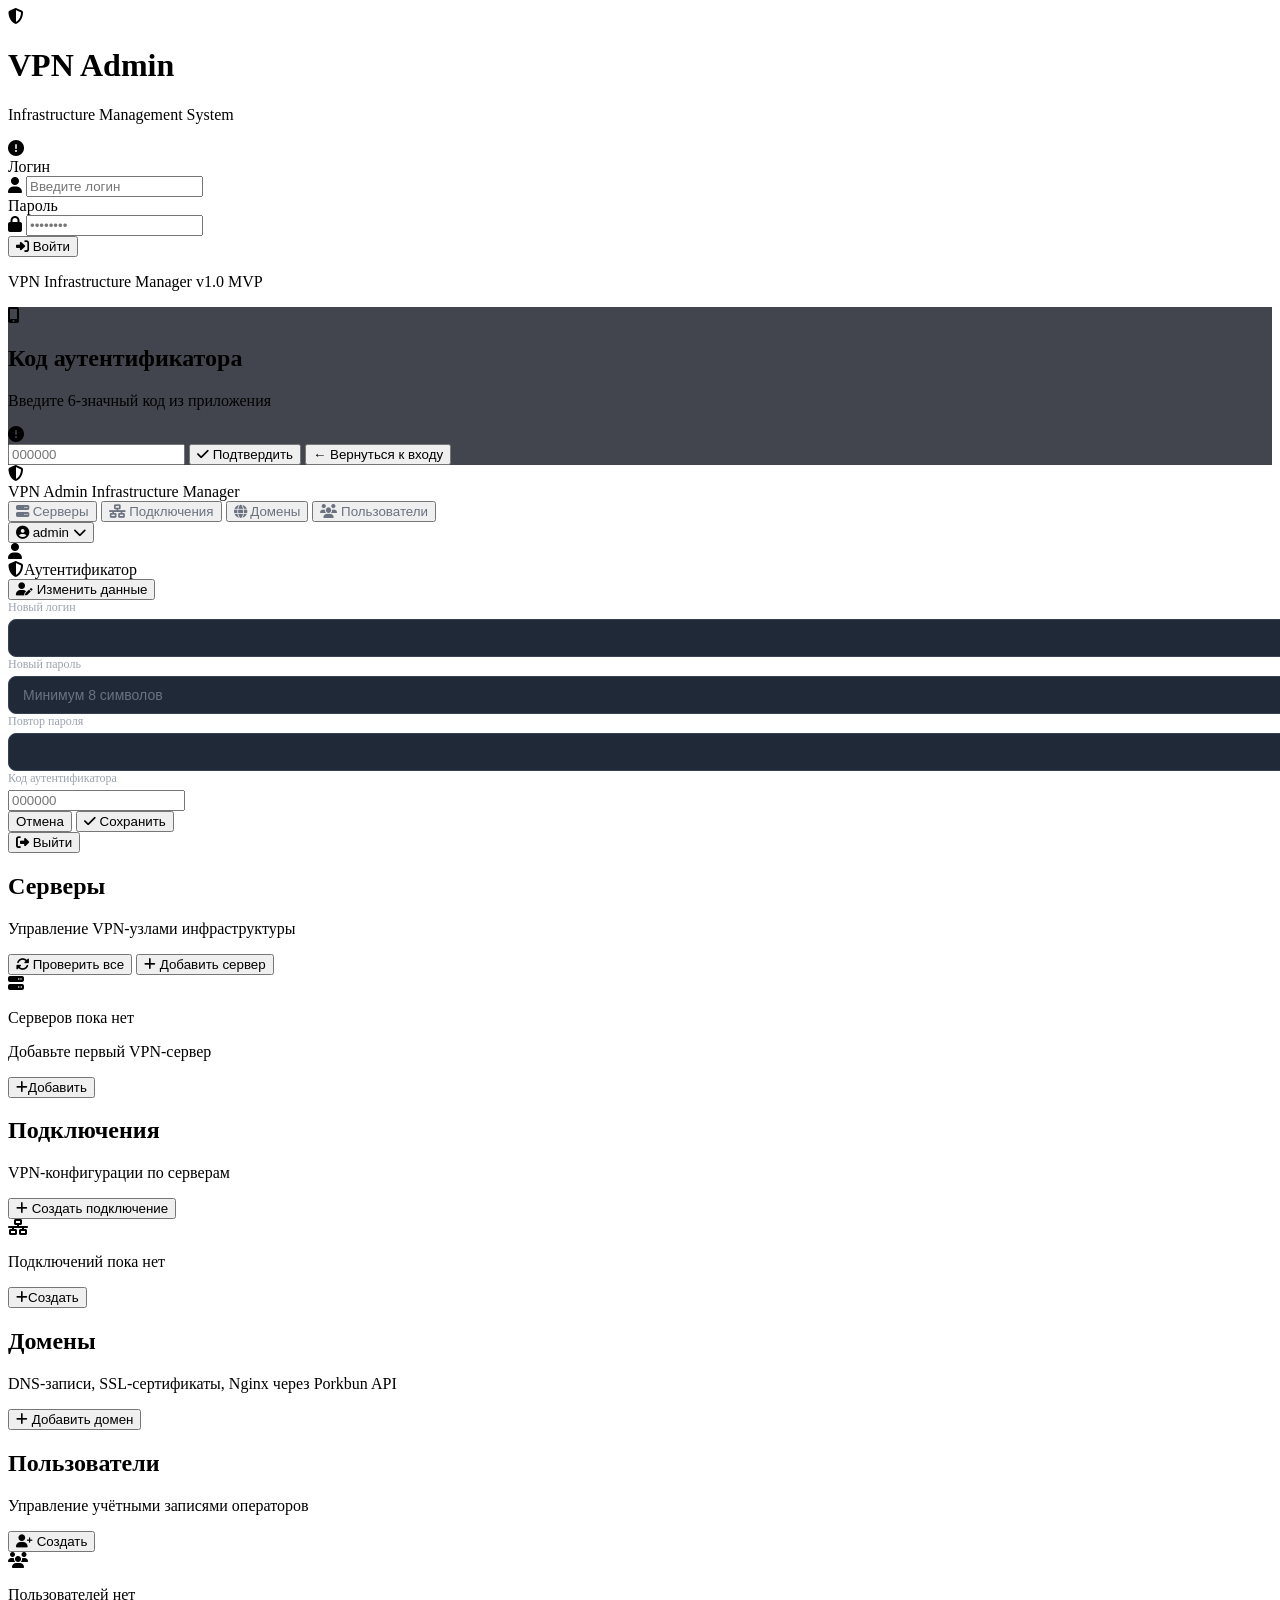
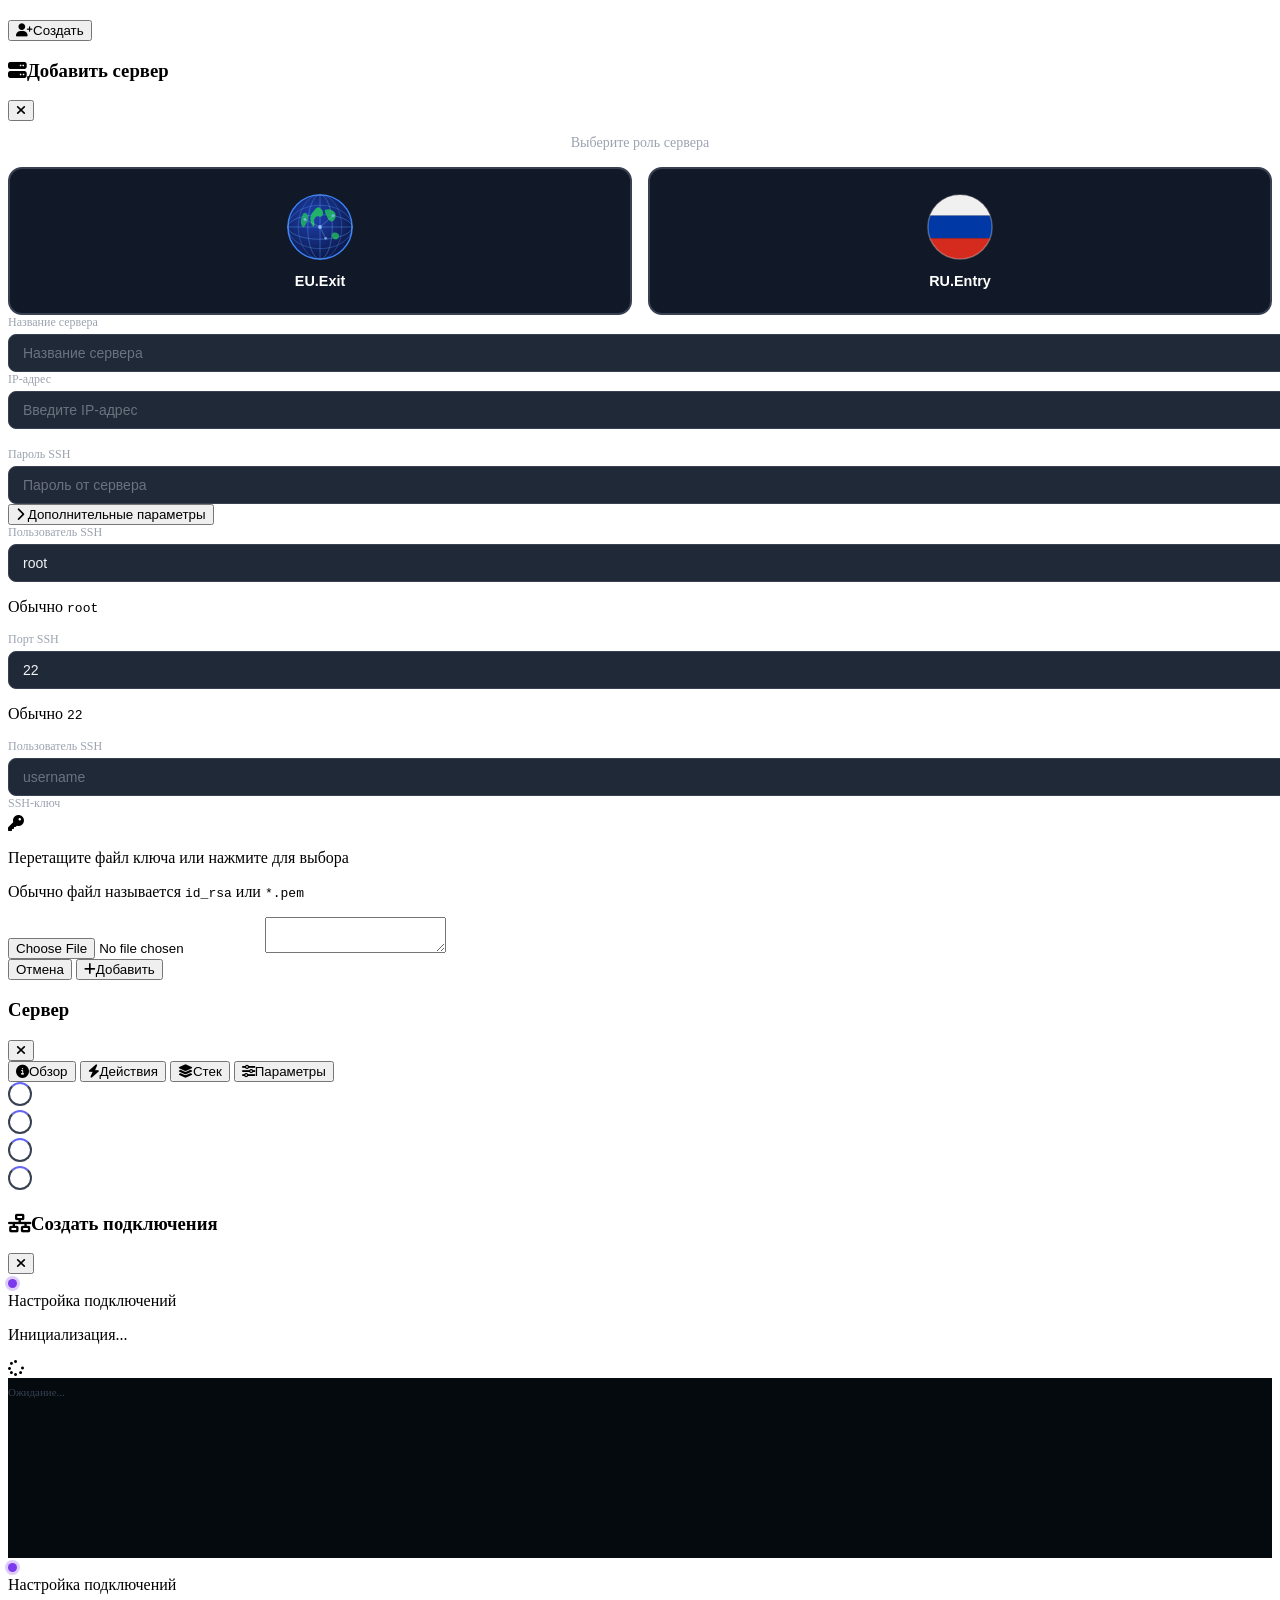
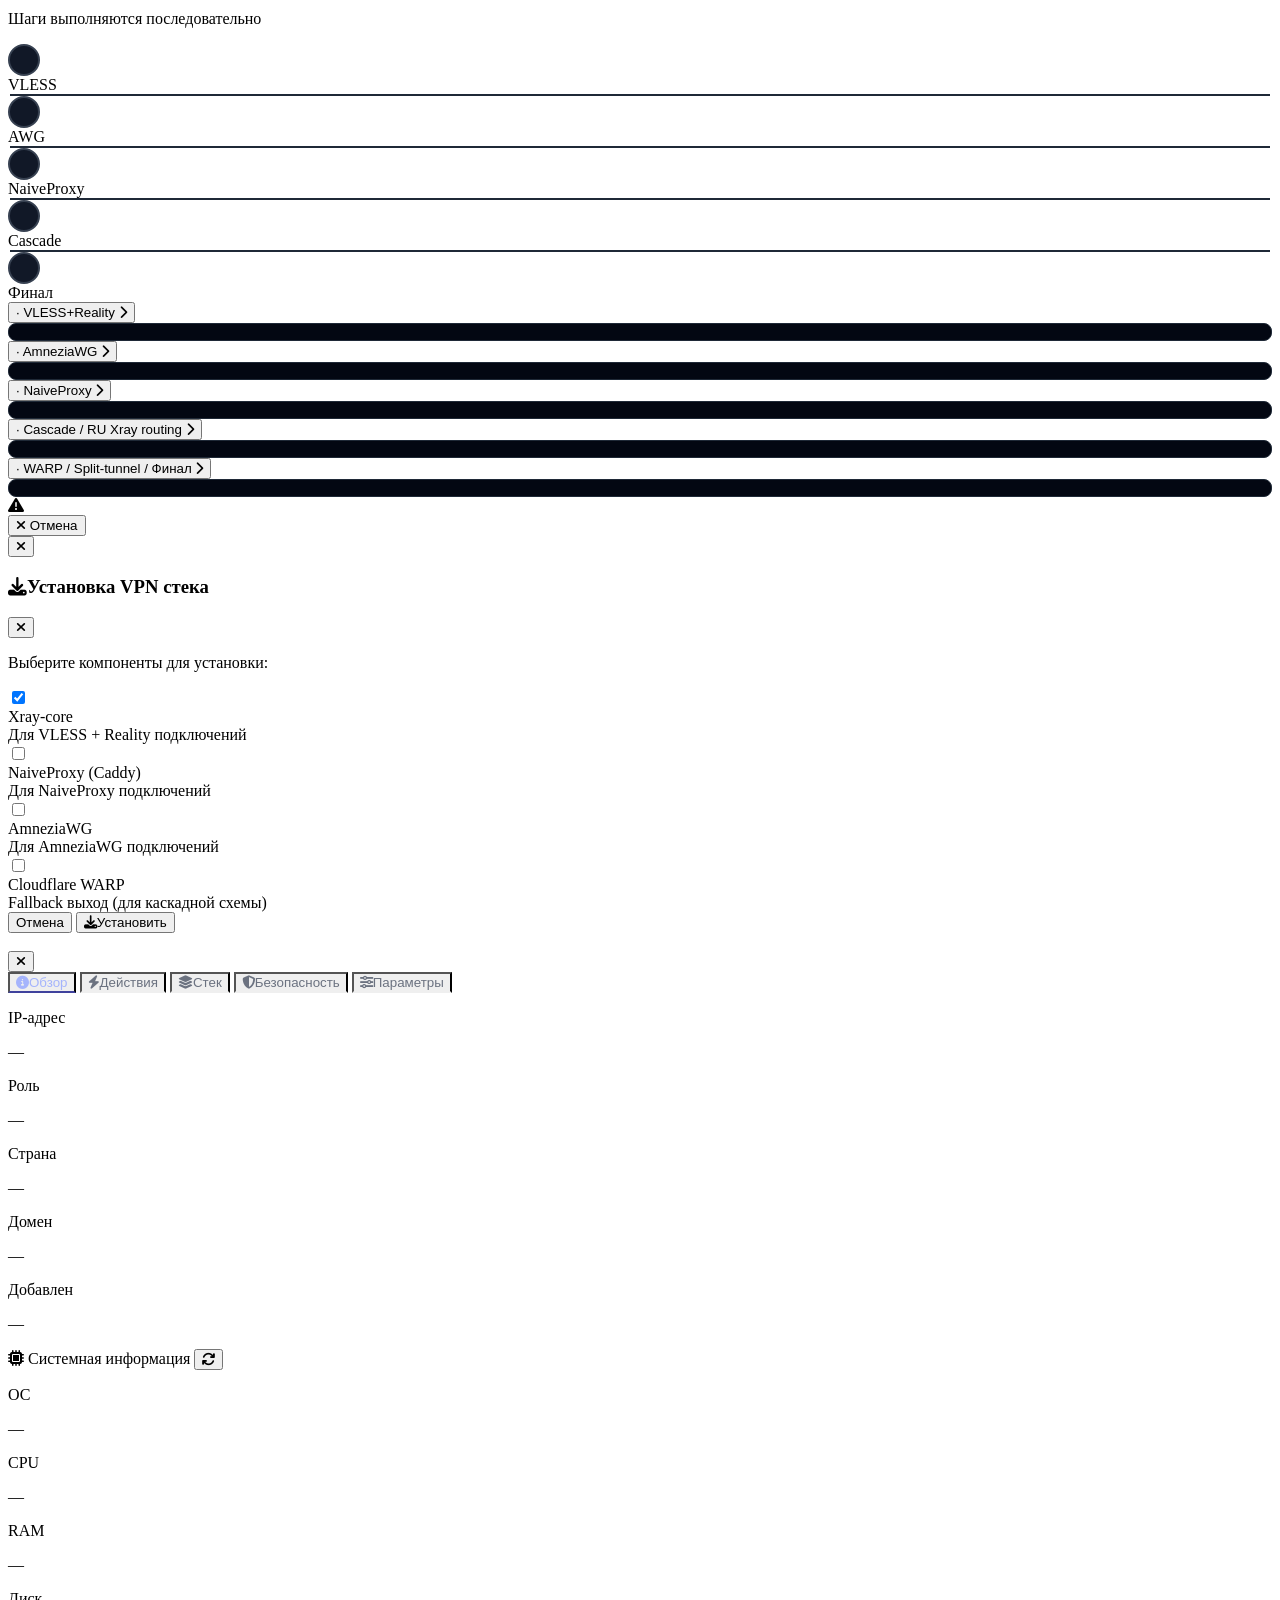
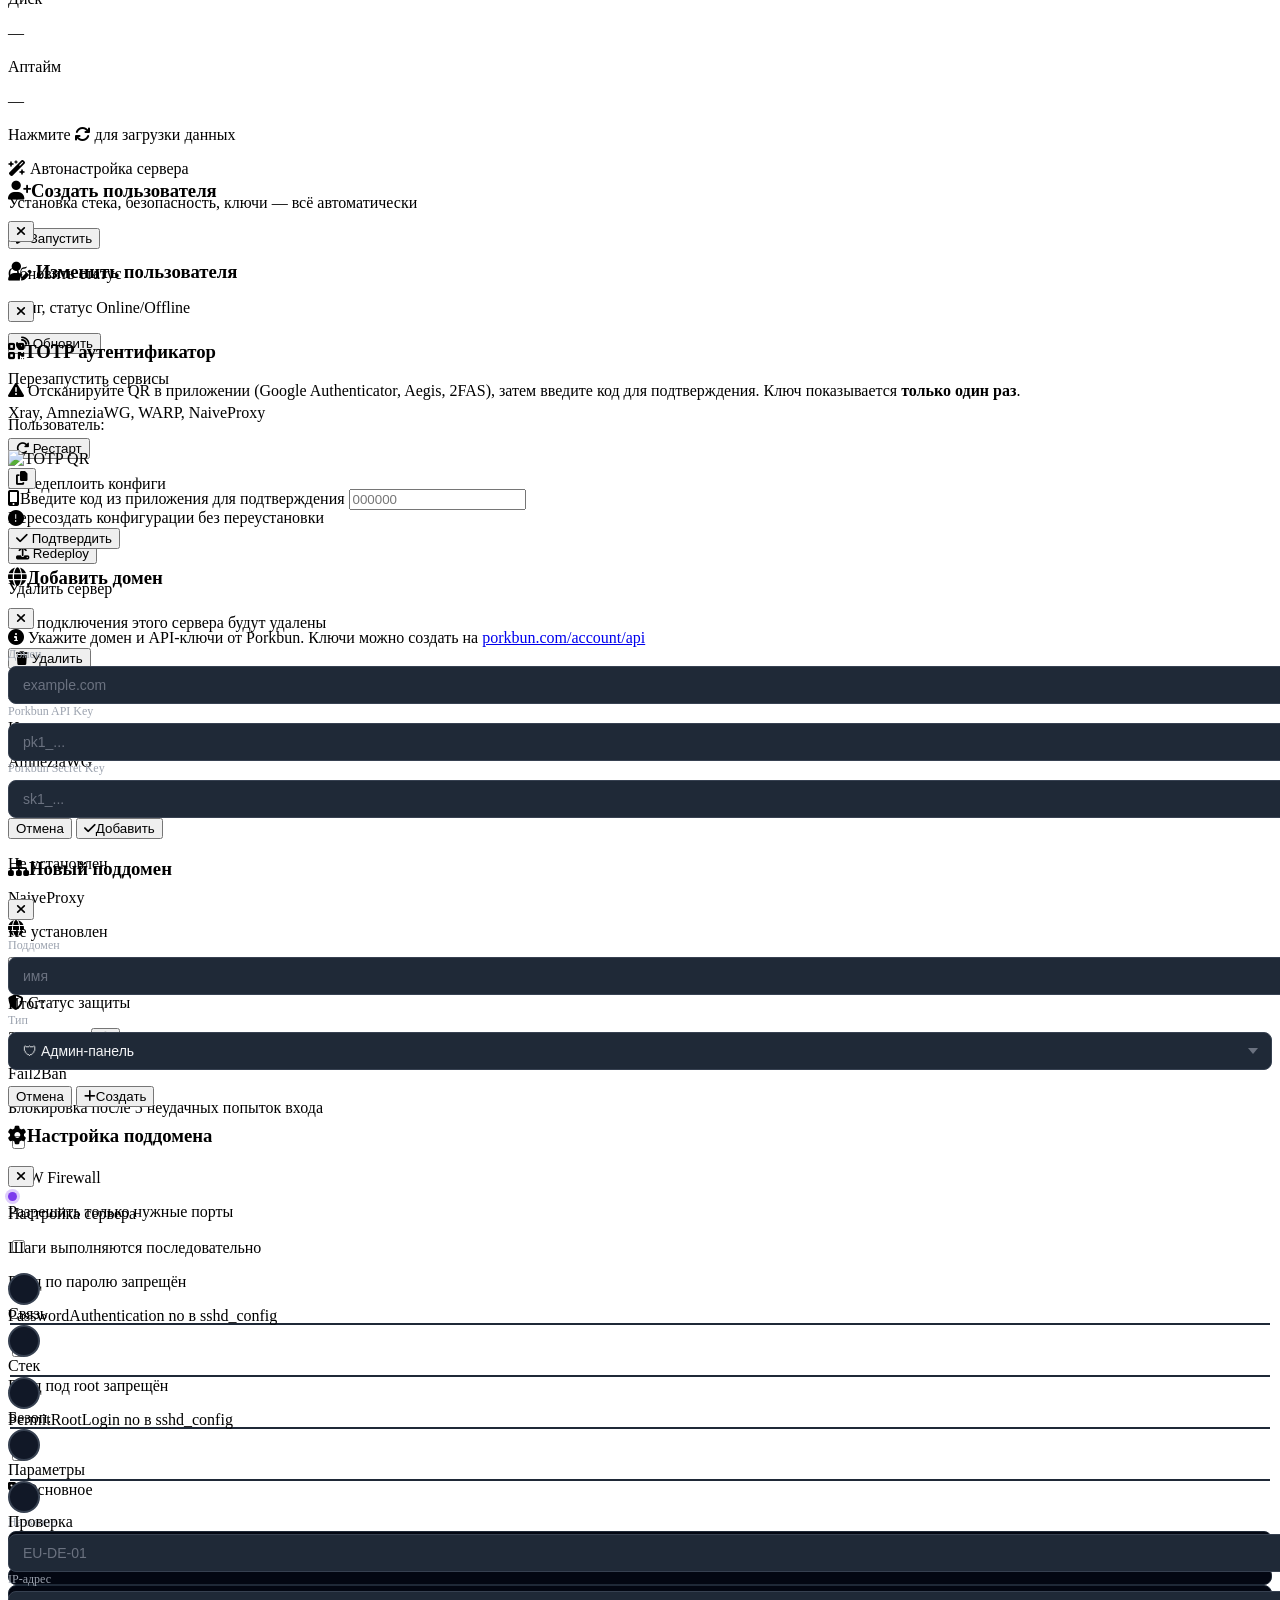
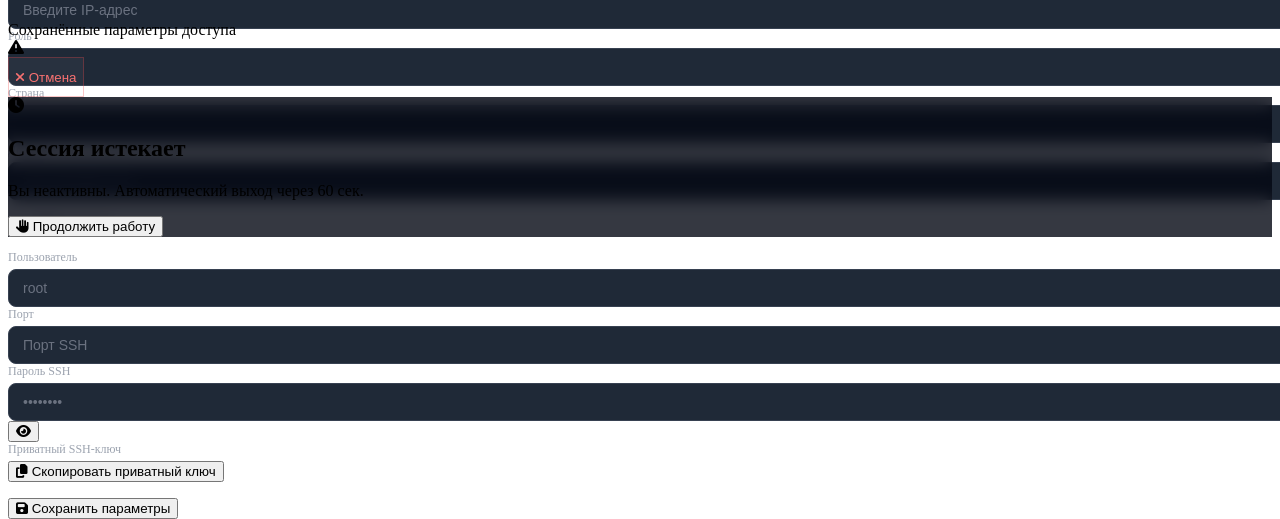
==== commit ddffd95e: "feat: redesign conn-setup modal v2 — protocol steps (VLESS/AWG/NP/Cascade/Final) with per-step log a" ====
--- a/frontend/web_admin/index.html
+++ b/frontend/web_admin/index.html
@@ -659,44 +659,129 @@
   </div>
 </div>
 
-<!-- ═══ CONNECTION AUTO-SETUP MODAL (аналог modal-server-setup) ══════════ -->
+<!-- ═══ CONNECTION AUTO-SETUP MODAL ══════════════════════════════════════ -->
 <div id="modal-conn-setup" class="hidden fixed inset-0 bg-black/75 backdrop-blur-sm flex items-center justify-center z-[60] p-4" style="pointer-events:auto;">
-  <div class="bg-[#0f1117] border border-white/8 rounded-2xl shadow-2xl w-full max-w-[520px] overflow-hidden" onclick="event.stopPropagation()">
+  <div class="bg-[#0f1117] border border-white/8 rounded-2xl shadow-2xl w-full max-w-[540px] overflow-hidden" onclick="event.stopPropagation()">
 
     <!-- Header -->
     <div class="flex items-center justify-between px-6 py-4 border-b border-white/6">
       <div class="flex items-center gap-3 min-w-0">
-        <!-- Pulsing status dot -->
         <span id="conn-setup-status-dot" style="
           width:9px;height:9px;border-radius:50%;flex-shrink:0;
           background:#7c3aed;box-shadow:0 0 0 3px rgba(124,58,237,.25);
           transition:background .4s,box-shadow .4s;display:inline-block;"></span>
         <div class="min-w-0">
-          <div class="flex items-center gap-2">
-            <span id="conn-setup-title" class="text-sm font-semibold text-white">Настройка подключений</span>
-          </div>
-          <p id="conn-setup-subtitle" class="text-[11px] text-gray-500 mt-0.5 truncate">Деплой выполняется...</p>
-        </div>
-      </div>
-      <!-- EU server name right -->
-      <div class="flex items-center gap-2 flex-shrink-0 ml-3">
-        <span id="conn-setup-server-name" class="text-xs font-medium text-gray-300 hidden sm:block max-w-[140px] truncate"></span>
-      </div>
-    </div>
-
-    <!-- Progress bar (thin line) -->
+          <span id="conn-setup-title" class="text-sm font-semibold text-white">Настройка подключений</span>
+          <p id="conn-setup-subtitle" class="text-[11px] text-gray-500 mt-0.5 truncate">Шаги выполняются последовательно</p>
+        </div>
+      </div>
+      <span id="conn-setup-server-name" class="text-xs font-medium text-gray-400 hidden sm:block max-w-[180px] truncate flex-shrink-0 ml-3"></span>
+    </div>
+
+    <!-- Progress bar (thin gradient line) -->
     <div class="h-[2px] bg-white/5">
       <div id="conn-setup-progress-fill" class="h-full rounded-full transition-all duration-700"
            style="width:0%;background:linear-gradient(90deg,#6d28d9,#7c3aed,#8b5cf6)"></div>
     </div>
 
-    <!-- Per-protocol cards list -->
-    <div id="conn-setup-proto-list" class="px-4 pt-4 pb-2 space-y-0 max-h-[52vh] overflow-y-auto scrollbar-thin">
-      <!-- Cards injected by JS openConnSetupModal() -->
+    <!-- Steps timeline (5 steps) -->
+    <div class="px-6 pt-5 pb-3">
+      <div class="flex items-center">
+
+        <div class="flex flex-col items-center">
+          <div class="stp-dot stp-pending" id="csd-dot-1"></div>
+          <span class="text-[9px] text-gray-600 mt-1.5 whitespace-nowrap">VLESS</span>
+        </div>
+        <div class="stp-connector flex-1" id="csd-conn-1"></div>
+
+        <div class="flex flex-col items-center">
+          <div class="stp-dot stp-pending" id="csd-dot-2"></div>
+          <span class="text-[9px] text-gray-600 mt-1.5 whitespace-nowrap">AWG</span>
+        </div>
+        <div class="stp-connector flex-1" id="csd-conn-2"></div>
+
+        <div class="flex flex-col items-center">
+          <div class="stp-dot stp-pending" id="csd-dot-3"></div>
+          <span class="text-[9px] text-gray-600 mt-1.5 whitespace-nowrap">NaiveProxy</span>
+        </div>
+        <div class="stp-connector flex-1" id="csd-conn-3"></div>
+
+        <div class="flex flex-col items-center">
+          <div class="stp-dot stp-pending" id="csd-dot-4"></div>
+          <span class="text-[9px] text-gray-600 mt-1.5 whitespace-nowrap">Cascade</span>
+        </div>
+        <div class="stp-connector flex-1" id="csd-conn-4"></div>
+
+        <div class="flex flex-col items-center">
+          <div class="stp-dot stp-pending" id="csd-dot-5"></div>
+          <span class="text-[9px] text-gray-600 mt-1.5 whitespace-nowrap">Финал</span>
+        </div>
+
+      </div>
+    </div>
+
+    <!-- Per-step log accordions -->
+    <div class="px-6 space-y-1 pb-3 max-h-[46vh] overflow-y-auto scrollbar-thin">
+
+      <!-- Step 1: VLESS+Reality -->
+      <div id="csd-step-1-wrap" class="hidden">
+        <button onclick="_csdToggleLog(1)"
+          class="w-full flex items-center gap-2 py-1.5 text-left group">
+          <span id="csd-icon-1" class="text-[10px] w-4 text-center flex-shrink-0">·</span>
+          <span class="text-[11px] font-semibold text-gray-300 group-hover:text-white transition flex-1">VLESS+Reality</span>
+          <i id="csd-chev-1" class="fas fa-chevron-right text-[9px] text-gray-600 transition-transform flex-shrink-0"></i>
+        </button>
+        <div id="csd-log-1" class="hidden stp-log-block mb-1"></div>
+      </div>
+
+      <!-- Step 2: AmneziaWG -->
+      <div id="csd-step-2-wrap" class="hidden">
+        <button onclick="_csdToggleLog(2)"
+          class="w-full flex items-center gap-2 py-1.5 text-left group">
+          <span id="csd-icon-2" class="text-[10px] w-4 text-center flex-shrink-0">·</span>
+          <span class="text-[11px] font-semibold text-gray-300 group-hover:text-white transition flex-1">AmneziaWG</span>
+          <i id="csd-chev-2" class="fas fa-chevron-right text-[9px] text-gray-600 transition-transform flex-shrink-0"></i>
+        </button>
+        <div id="csd-log-2" class="hidden stp-log-block mb-1"></div>
+      </div>
+
+      <!-- Step 3: NaiveProxy -->
+      <div id="csd-step-3-wrap" class="hidden">
+        <button onclick="_csdToggleLog(3)"
+          class="w-full flex items-center gap-2 py-1.5 text-left group">
+          <span id="csd-icon-3" class="text-[10px] w-4 text-center flex-shrink-0">·</span>
+          <span class="text-[11px] font-semibold text-gray-300 group-hover:text-white transition flex-1">NaiveProxy</span>
+          <i id="csd-chev-3" class="fas fa-chevron-right text-[9px] text-gray-600 transition-transform flex-shrink-0"></i>
+        </button>
+        <div id="csd-log-3" class="hidden stp-log-block mb-1"></div>
+      </div>
+
+      <!-- Step 4: Cascade -->
+      <div id="csd-step-4-wrap" class="hidden">
+        <button onclick="_csdToggleLog(4)"
+          class="w-full flex items-center gap-2 py-1.5 text-left group">
+          <span id="csd-icon-4" class="text-[10px] w-4 text-center flex-shrink-0">·</span>
+          <span class="text-[11px] font-semibold text-gray-300 group-hover:text-white transition flex-1">Cascade / RU Xray routing</span>
+          <i id="csd-chev-4" class="fas fa-chevron-right text-[9px] text-gray-600 transition-transform flex-shrink-0"></i>
+        </button>
+        <div id="csd-log-4" class="hidden stp-log-block mb-1"></div>
+      </div>
+
+      <!-- Step 5: Final (WARP / split-tunnel / misc) -->
+      <div id="csd-step-5-wrap" class="hidden">
+        <button onclick="_csdToggleLog(5)"
+          class="w-full flex items-center gap-2 py-1.5 text-left group">
+          <span id="csd-icon-5" class="text-[10px] w-4 text-center flex-shrink-0">·</span>
+          <span class="text-[11px] font-semibold text-gray-300 group-hover:text-white transition flex-1">WARP / Split-tunnel / Финал</span>
+          <i id="csd-chev-5" class="fas fa-chevron-right text-[9px] text-gray-600 transition-transform flex-shrink-0"></i>
+        </button>
+        <div id="csd-log-5" class="hidden stp-log-block mb-1"></div>
+      </div>
+
     </div>
 
     <!-- Error block -->
-    <div id="conn-setup-error-block" class="hidden mx-4 mb-2 px-4 py-3 bg-red-950/50 border border-red-800/60 rounded-xl">
+    <div id="conn-setup-error-block" class="hidden mx-6 mb-2 px-4 py-3 bg-red-950/50 border border-red-800/60 rounded-xl">
       <div class="flex items-start gap-2">
         <i class="fas fa-triangle-exclamation text-red-400 text-xs mt-0.5 flex-shrink-0"></i>
         <span id="conn-setup-error-text" class="text-xs text-red-300 break-all"></span>
@@ -704,7 +789,7 @@
     </div>
 
     <!-- Buttons -->
-    <div class="px-4 pb-5 pt-2 flex gap-2">
+    <div class="px-6 pb-5 pt-2 flex gap-2">
       <button id="conn-setup-btn-cancel" onclick="closeConnSetup()"
         class="py-2.5 px-5 rounded-xl text-sm font-medium border border-gray-700 text-gray-400 hover:text-white hover:border-gray-500 transition flex items-center justify-center gap-2 h-10">
         <i class="fas fa-xmark text-xs"></i> Отмена
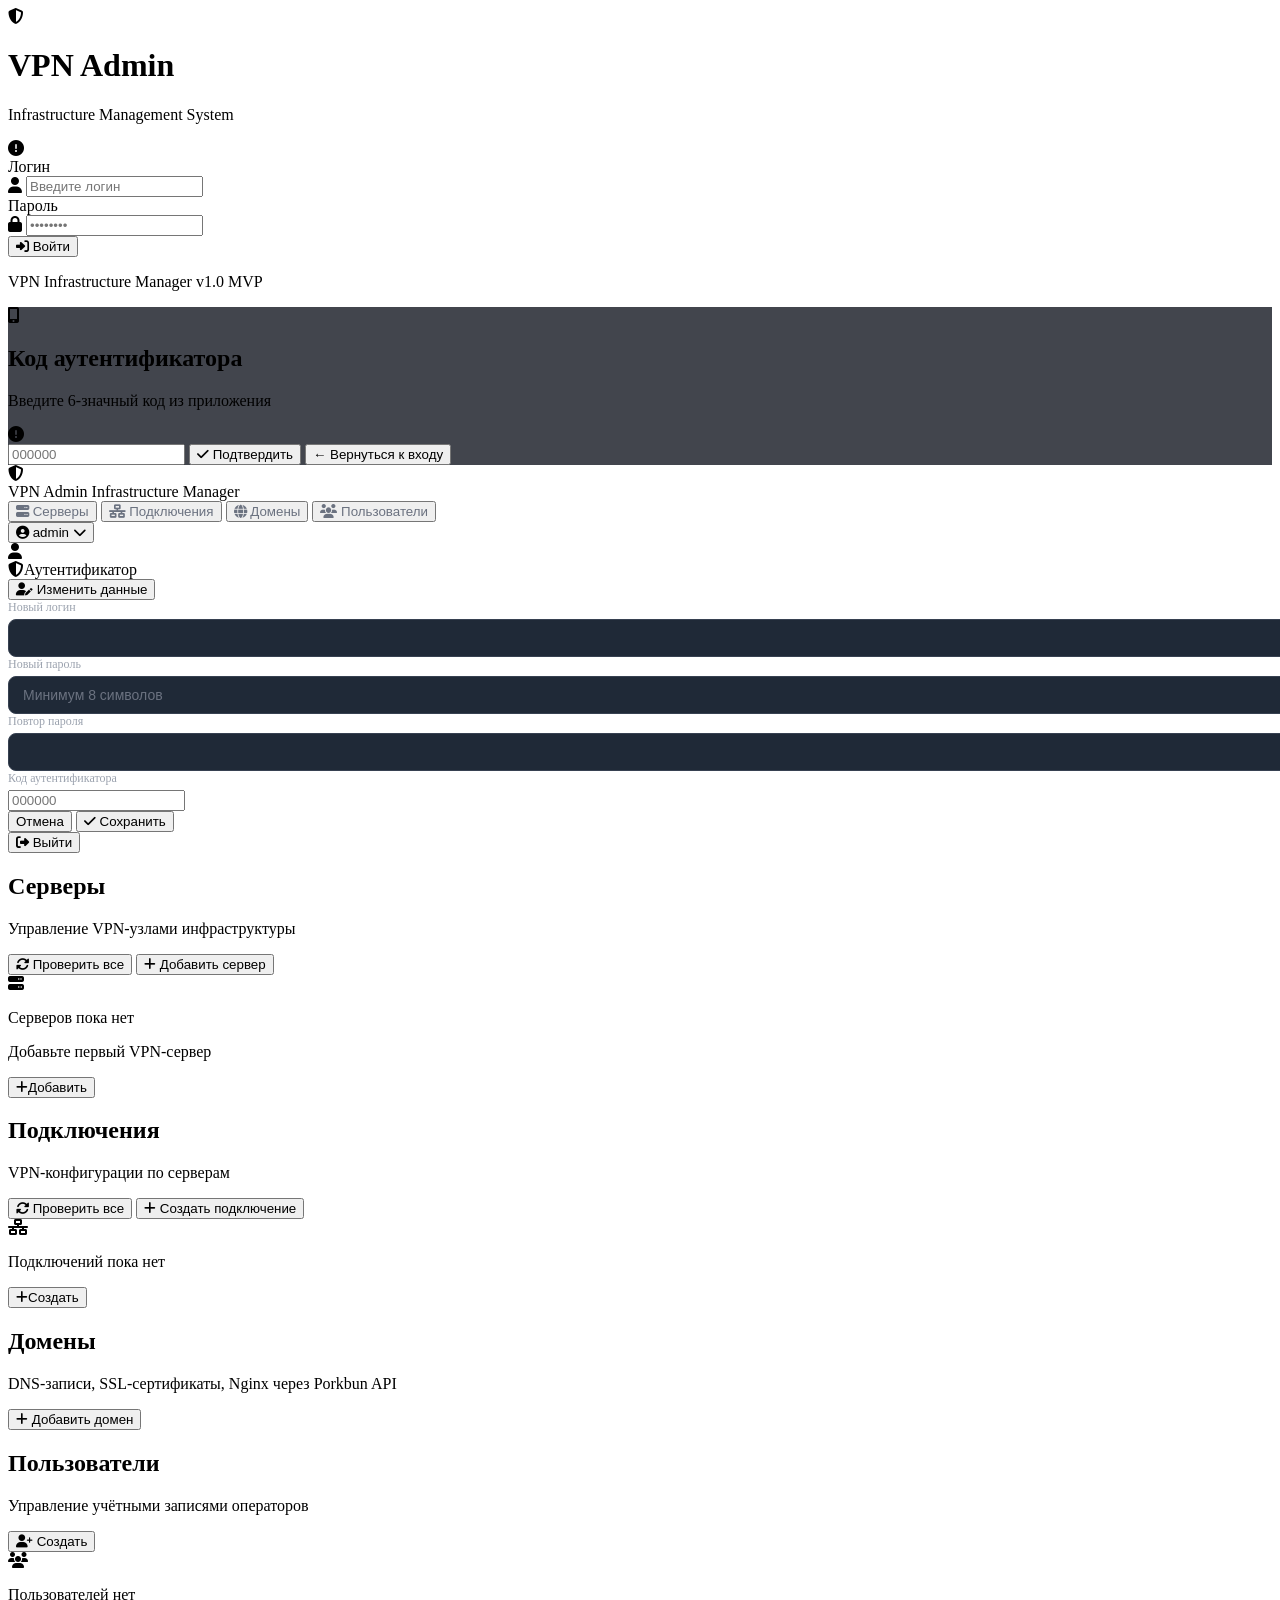
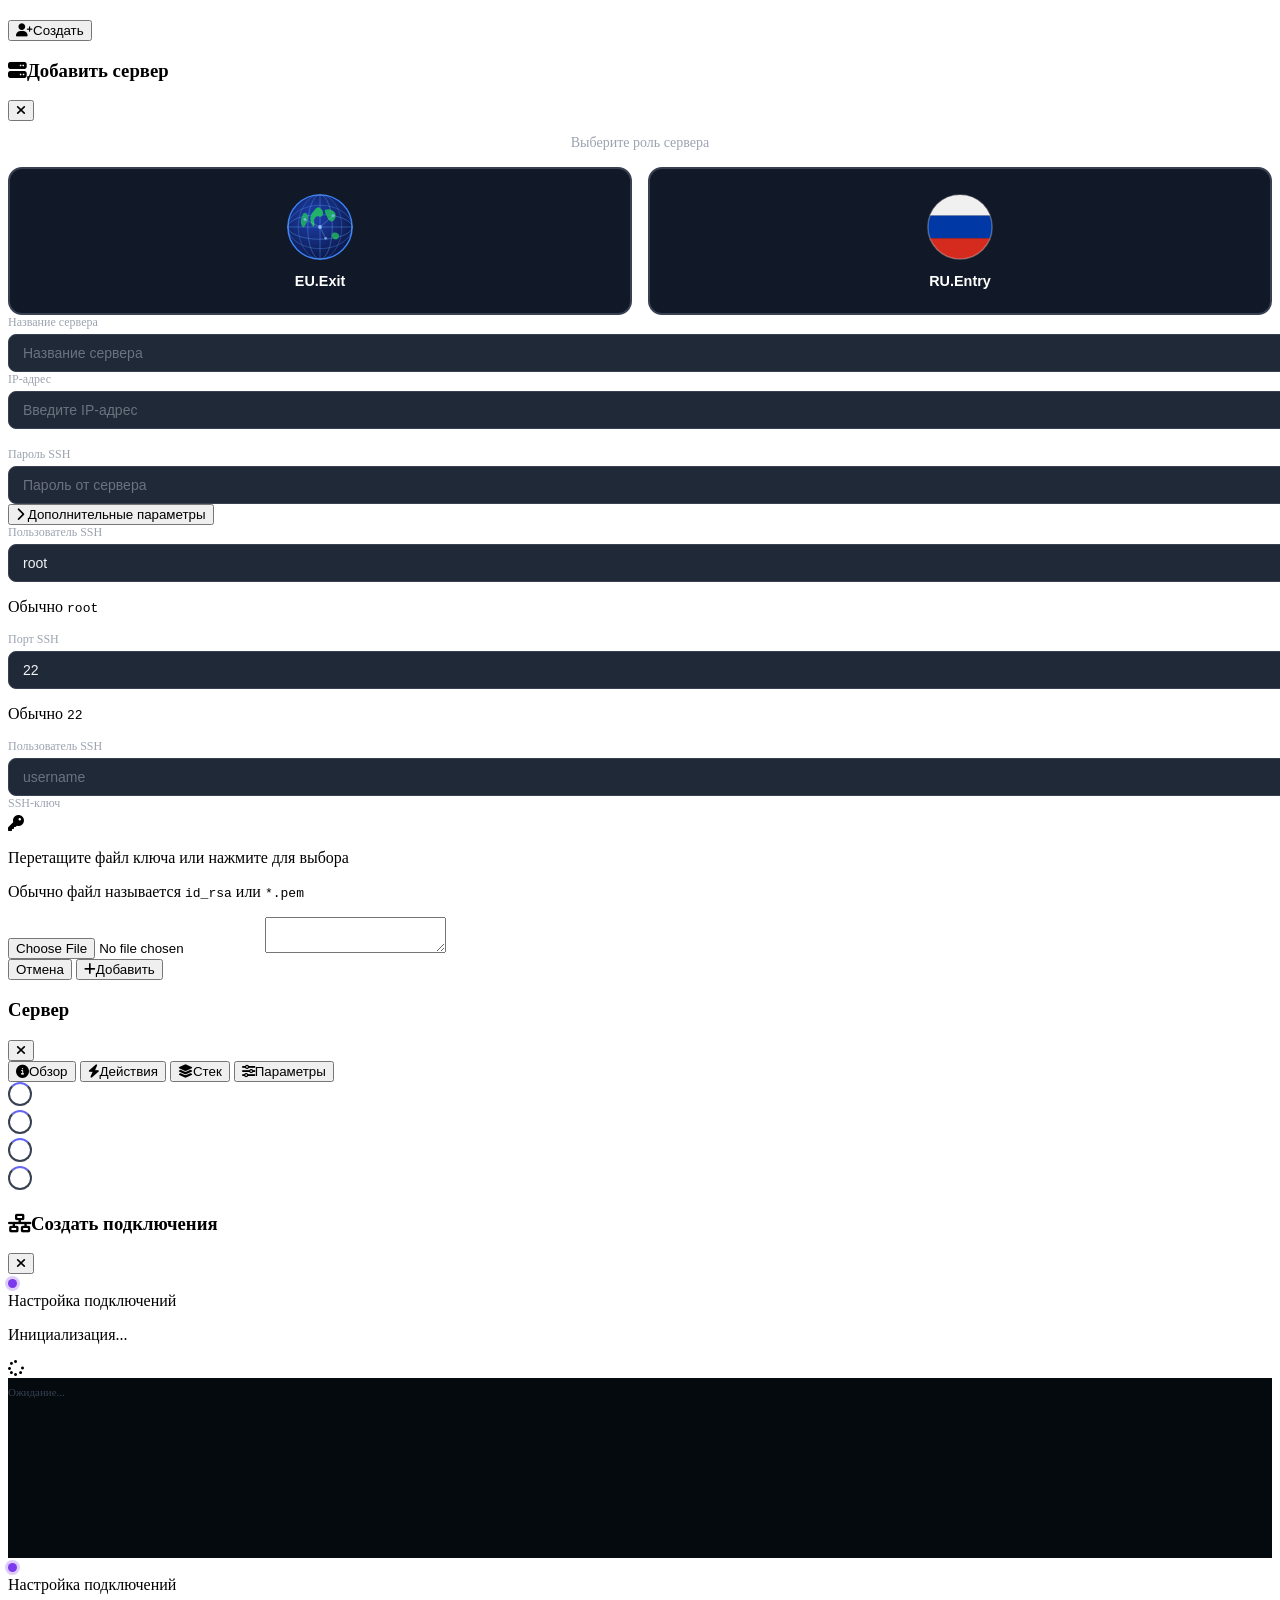
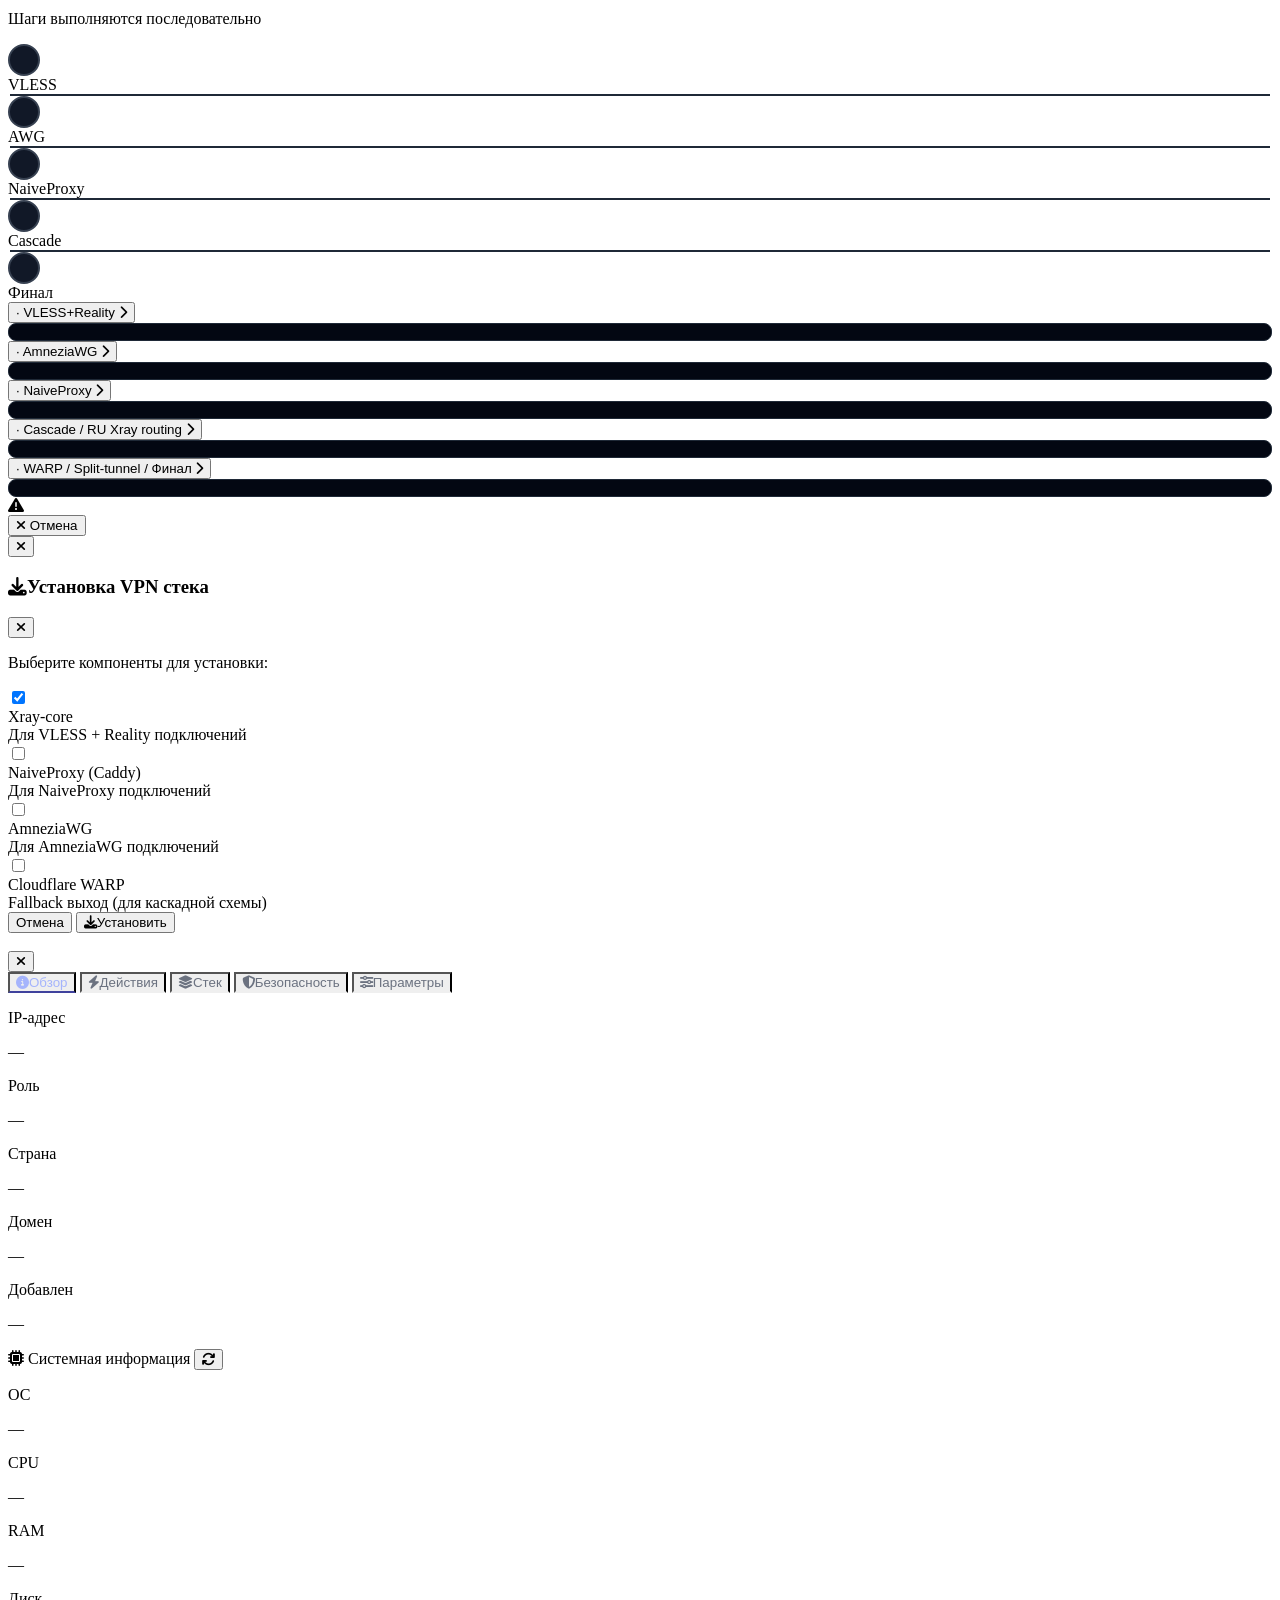
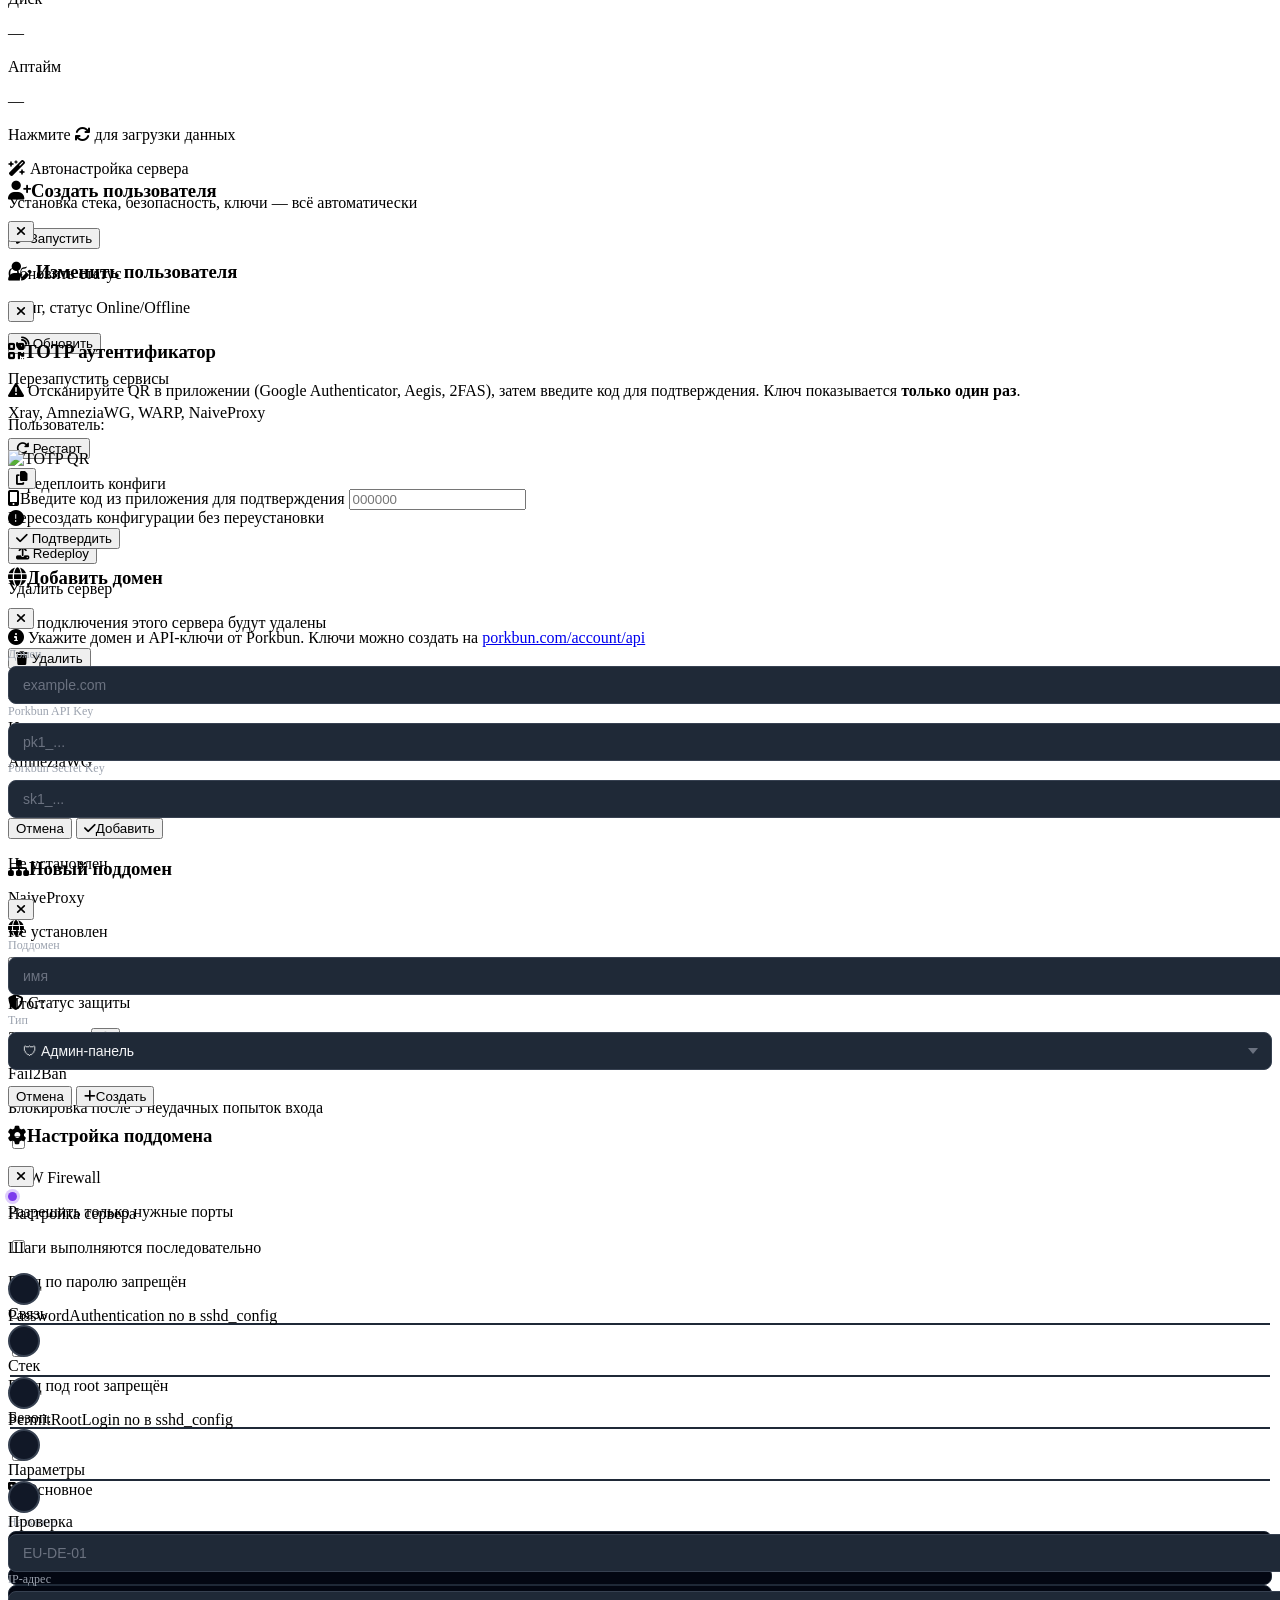
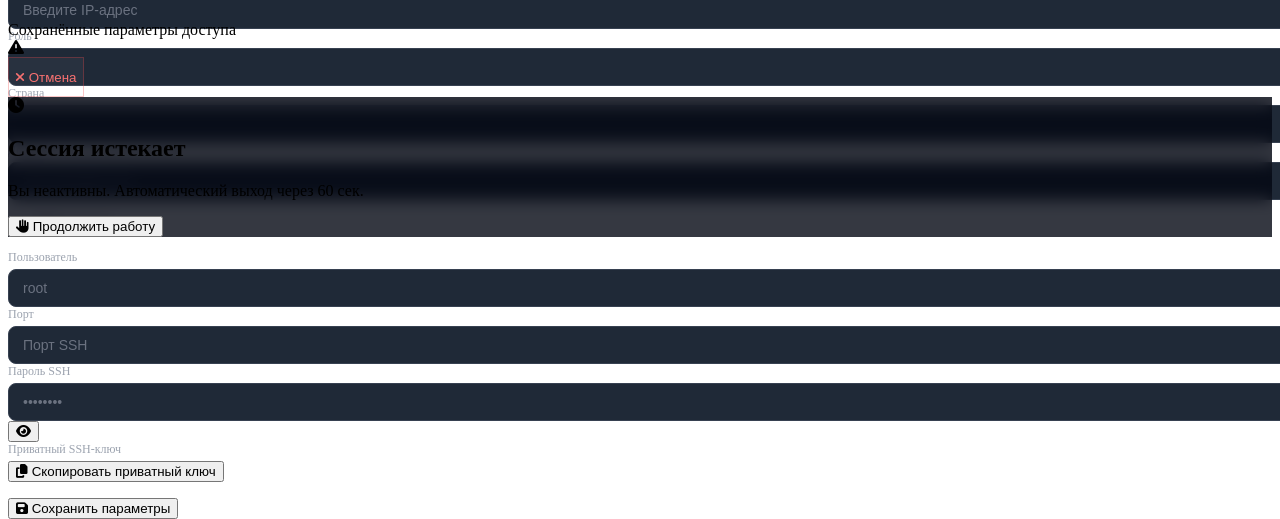
==== commit 3b5621c7: "fix: setup_service — 4 fixes for reliable auto-setup 1. AWG private key now saved to awg_server_priv" ====
--- a/frontend/web_admin/index.html
+++ b/frontend/web_admin/index.html
@@ -292,11 +292,18 @@
           <h2 class="text-xl font-bold text-white">Подключения</h2>
           <p class="text-gray-400 text-sm mt-0.5">VPN-конфигурации по серверам</p>
         </div>
-        <button onclick="showAddConnectionModal()"
-          class="px-4 py-2 bg-brand-600 hover:bg-brand-500 rounded-lg text-sm font-semibold text-white transition flex items-center gap-2">
-          <i class="fas fa-plus text-xs"></i>
-          <span class="hidden sm:inline">Создать подключение</span>
-        </button>
+        <div class="flex gap-2">
+          <button onclick="checkAllConnections()" id="check-all-conns-btn"
+            class="px-3 py-2 bg-gray-800 hover:bg-gray-700 border border-gray-700 rounded-lg text-sm text-gray-300 transition flex items-center gap-2">
+            <i class="fas fa-rotate text-xs"></i>
+            <span class="hidden sm:inline">Проверить все</span>
+          </button>
+          <button onclick="showAddConnectionModal()"
+            class="px-4 py-2 bg-brand-600 hover:bg-brand-500 rounded-lg text-sm font-semibold text-white transition flex items-center gap-2">
+            <i class="fas fa-plus text-xs"></i>
+            <span class="hidden sm:inline">Создать подключение</span>
+          </button>
+        </div>
       </div>
       <div id="connections-list" class="space-y-4"></div>
       <div id="connections-empty" class="hidden text-center py-16">
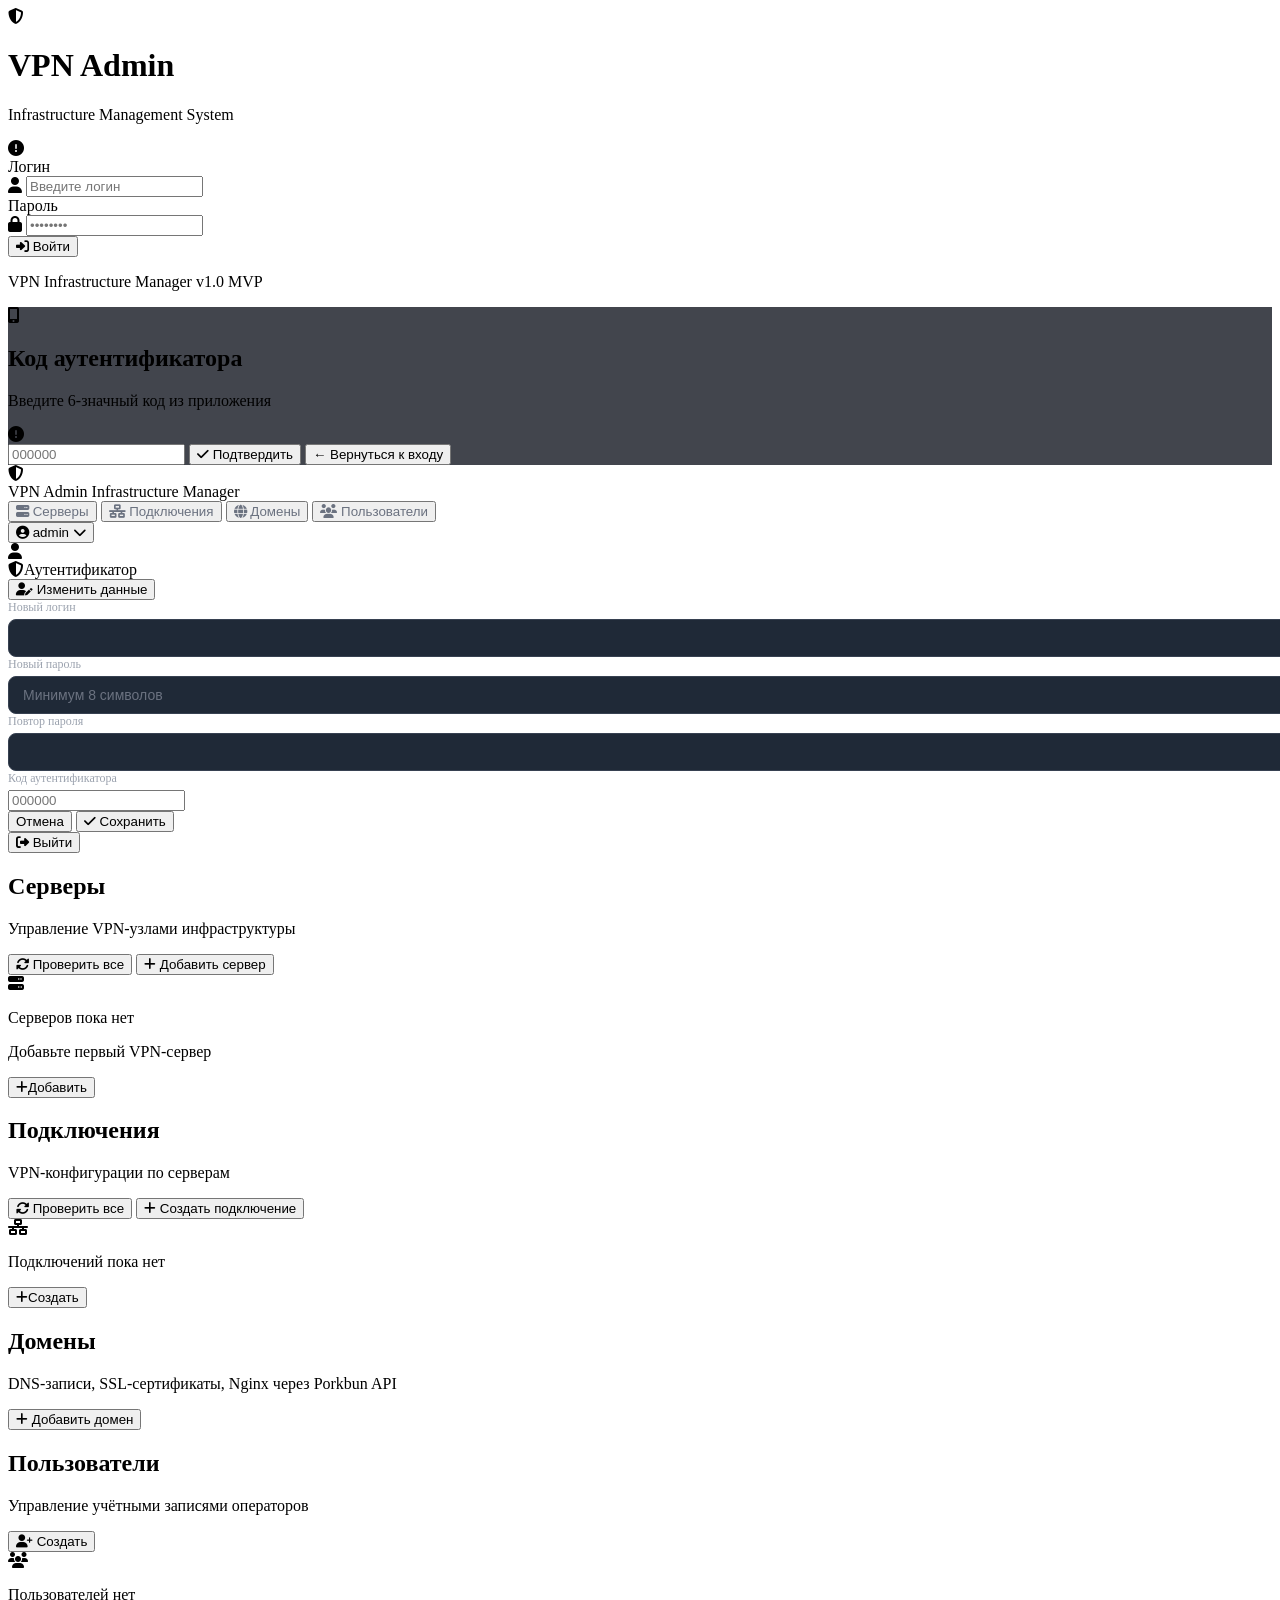
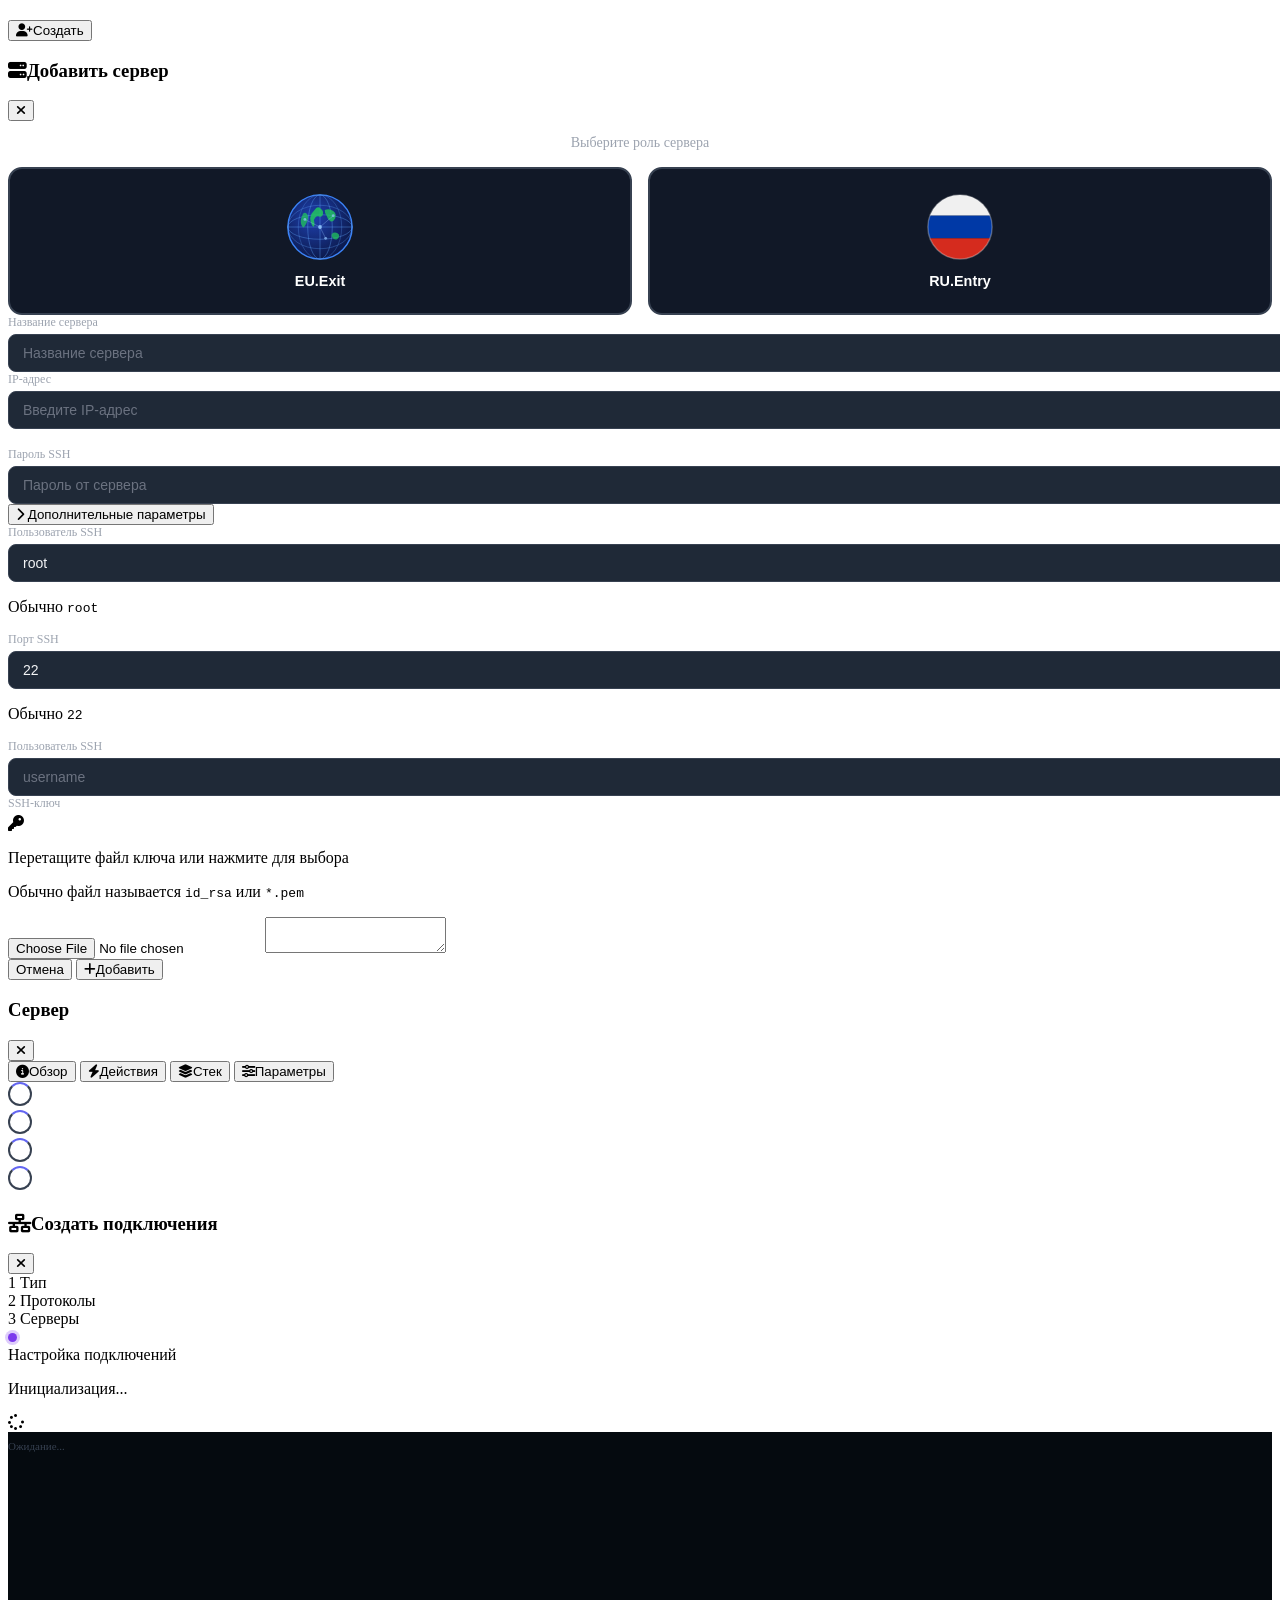
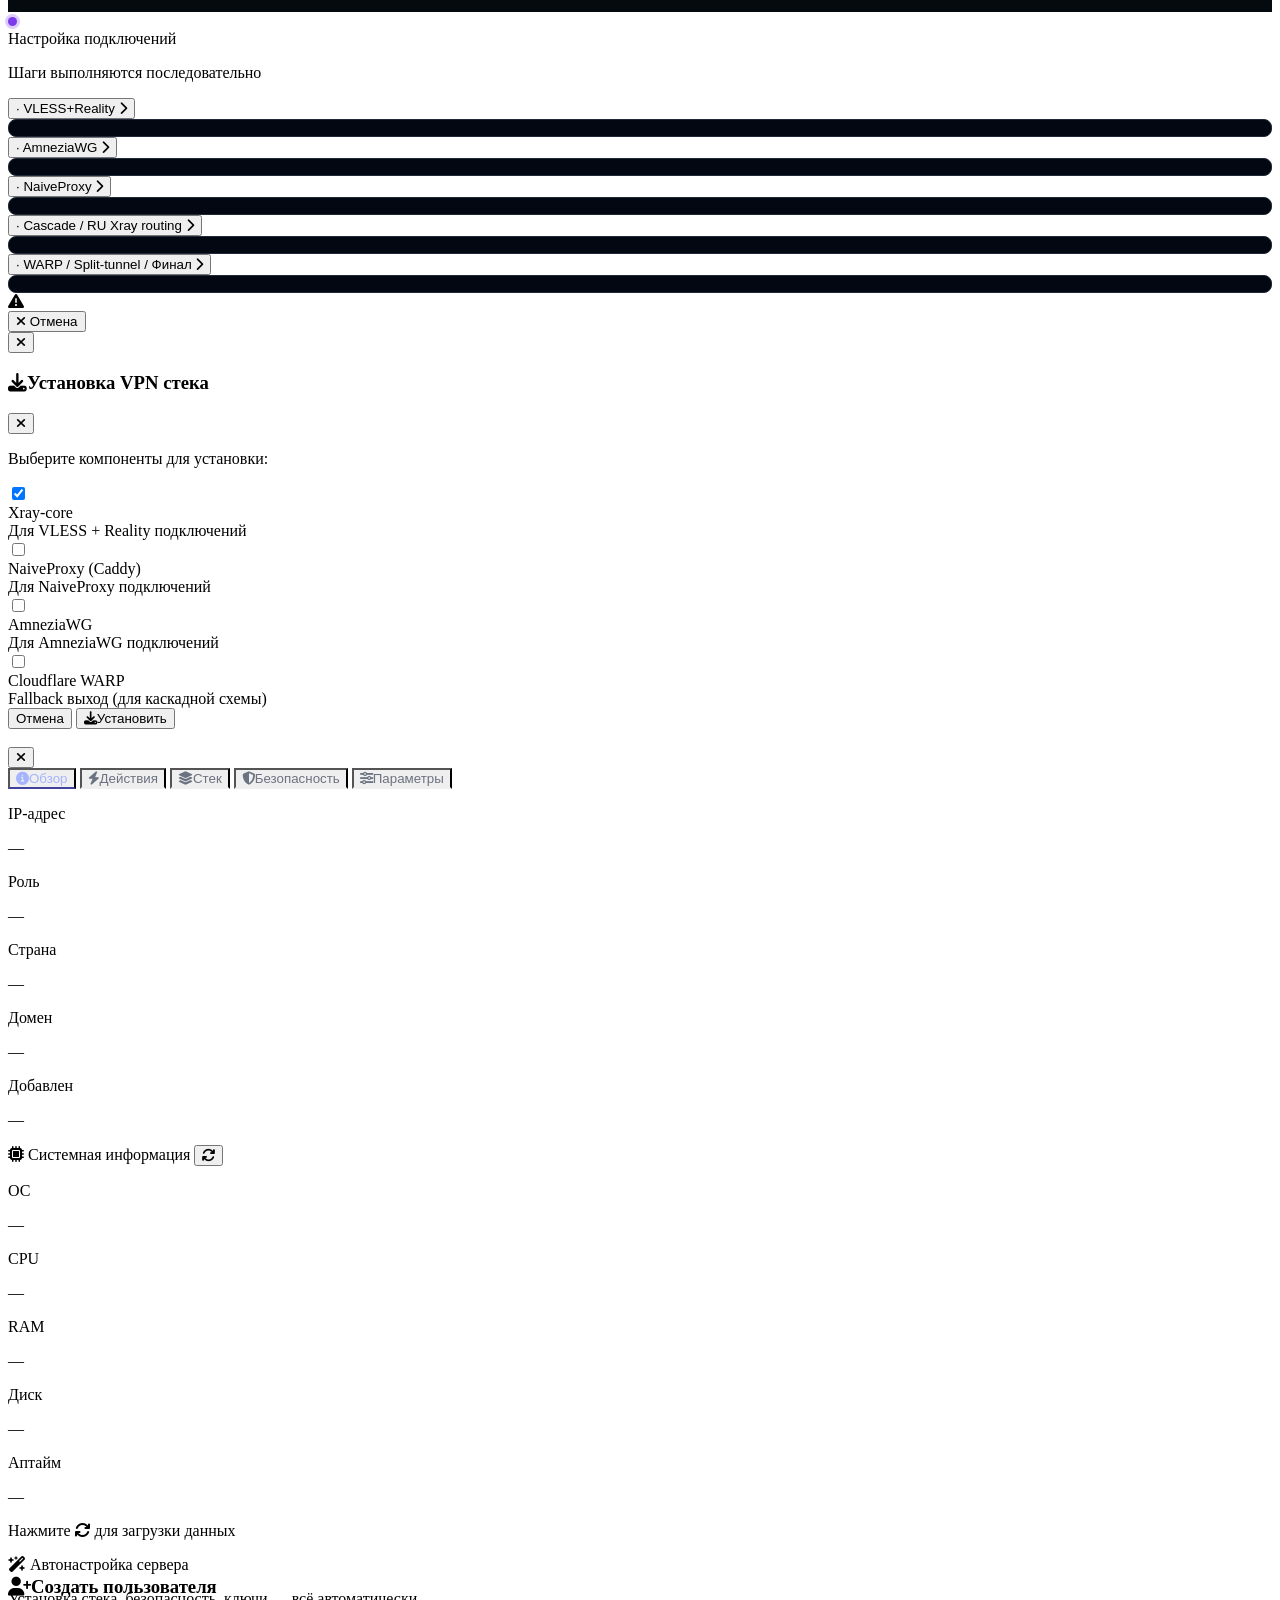
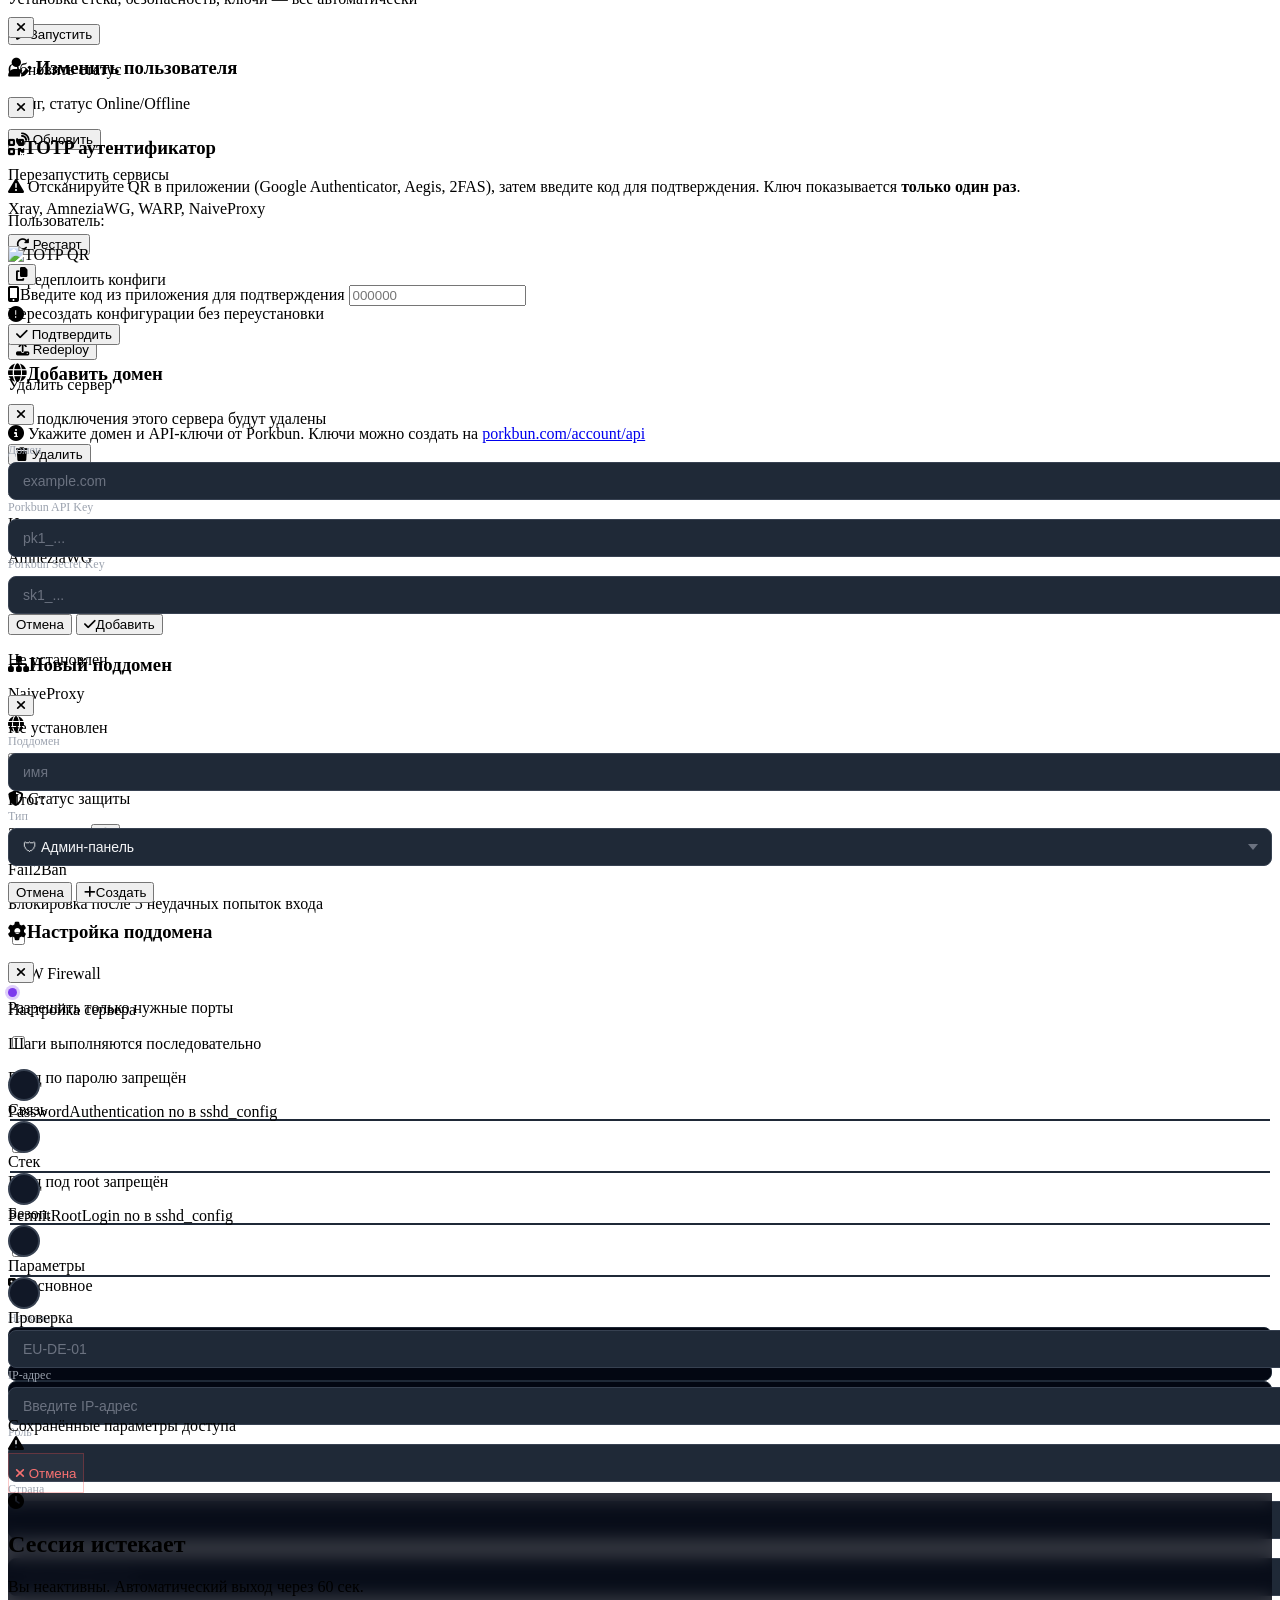
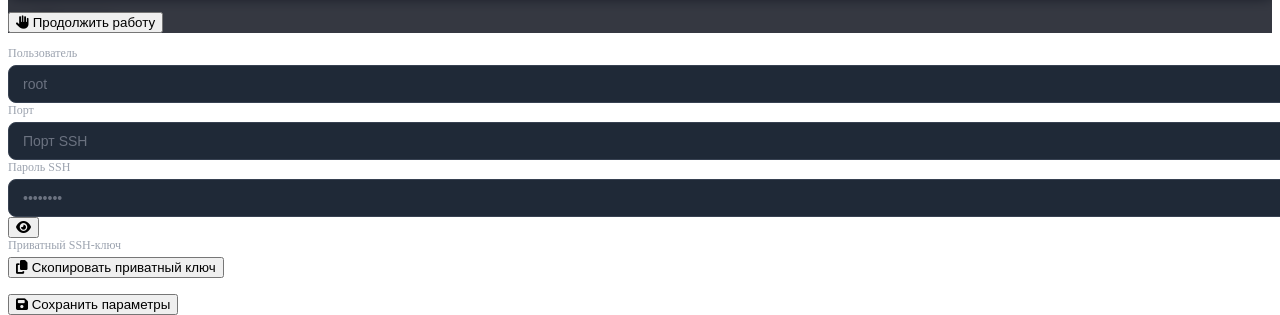
==== commit 5b8e0266: "feat: health_check v3 + auto_recovery + 5-tab connection detail UI - Connection model: 15 новых коло" ====
--- a/frontend/web_admin/index.html
+++ b/frontend/web_admin/index.html
@@ -612,7 +612,8 @@
 
 <!-- ═══ WIZARD: CREATE CONNECTIONS ═══════════════════════════════════════ -->
 <div id="modal-wizard-conn" class="modal-overlay hidden fixed inset-0 bg-black/70 backdrop-blur-sm flex items-center justify-center z-50 p-4">
-  <div class="bg-gray-900 border border-gray-700 rounded-2xl shadow-2xl w-full max-w-md flex flex-col" style="max-height:90vh;">
+  <div class="bg-gray-900 border border-gray-700 rounded-2xl shadow-2xl w-full max-w-lg flex flex-col" style="max-height:90vh;">
+    <!-- Header -->
     <div class="flex items-center justify-between px-6 py-4 border-b border-gray-800 flex-shrink-0">
       <h3 class="text-base font-bold text-white flex items-center gap-2">
         <i class="fas fa-network-wired text-brand-400"></i>Создать подключения
@@ -620,6 +621,32 @@
       <button onclick="closeModal('modal-wizard-conn')" class="text-gray-500 hover:text-white transition p-1">
         <i class="fas fa-xmark text-lg"></i>
       </button>
+    </div>
+    <!-- Step indicator -->
+    <div class="flex items-center gap-0 px-6 py-3 border-b border-gray-800/60 flex-shrink-0 select-none">
+      <!-- Step 1 -->
+      <div class="flex items-center gap-2">
+        <span id="wiz-step-dot-1"
+          class="w-6 h-6 rounded-full flex items-center justify-center text-xs font-bold transition-all
+                 bg-brand-600 text-white">1</span>
+        <span id="wiz-step-label-1" class="text-xs font-medium text-white">Тип</span>
+      </div>
+      <div class="flex-1 mx-2 h-px bg-gray-700" id="wiz-step-line-1"></div>
+      <!-- Step 2 -->
+      <div class="flex items-center gap-2">
+        <span id="wiz-step-dot-2"
+          class="w-6 h-6 rounded-full flex items-center justify-center text-xs font-bold transition-all
+                 bg-gray-700 text-gray-500">2</span>
+        <span id="wiz-step-label-2" class="text-xs font-medium text-gray-500">Протоколы</span>
+      </div>
+      <div class="flex-1 mx-2 h-px bg-gray-700" id="wiz-step-line-2"></div>
+      <!-- Step 3 -->
+      <div class="flex items-center gap-2">
+        <span id="wiz-step-dot-3"
+          class="w-6 h-6 rounded-full flex items-center justify-center text-xs font-bold transition-all
+                 bg-gray-700 text-gray-500">3</span>
+        <span id="wiz-step-label-3" class="text-xs font-medium text-gray-500">Серверы</span>
+      </div>
     </div>
     <div id="wizard-body" class="p-6 flex-1 overflow-y-auto"></div>
     <div id="wizard-footer" class="px-6 py-4 border-t border-gray-800 flex-shrink-0"></div>
@@ -691,40 +718,9 @@
            style="width:0%;background:linear-gradient(90deg,#6d28d9,#7c3aed,#8b5cf6)"></div>
     </div>
 
-    <!-- Steps timeline (5 steps) -->
+    <!-- Steps timeline — динамически генерируется в openConnSetupModal() -->
     <div class="px-6 pt-5 pb-3">
-      <div class="flex items-center">
-
-        <div class="flex flex-col items-center">
-          <div class="stp-dot stp-pending" id="csd-dot-1"></div>
-          <span class="text-[9px] text-gray-600 mt-1.5 whitespace-nowrap">VLESS</span>
-        </div>
-        <div class="stp-connector flex-1" id="csd-conn-1"></div>
-
-        <div class="flex flex-col items-center">
-          <div class="stp-dot stp-pending" id="csd-dot-2"></div>
-          <span class="text-[9px] text-gray-600 mt-1.5 whitespace-nowrap">AWG</span>
-        </div>
-        <div class="stp-connector flex-1" id="csd-conn-2"></div>
-
-        <div class="flex flex-col items-center">
-          <div class="stp-dot stp-pending" id="csd-dot-3"></div>
-          <span class="text-[9px] text-gray-600 mt-1.5 whitespace-nowrap">NaiveProxy</span>
-        </div>
-        <div class="stp-connector flex-1" id="csd-conn-3"></div>
-
-        <div class="flex flex-col items-center">
-          <div class="stp-dot stp-pending" id="csd-dot-4"></div>
-          <span class="text-[9px] text-gray-600 mt-1.5 whitespace-nowrap">Cascade</span>
-        </div>
-        <div class="stp-connector flex-1" id="csd-conn-4"></div>
-
-        <div class="flex flex-col items-center">
-          <div class="stp-dot stp-pending" id="csd-dot-5"></div>
-          <span class="text-[9px] text-gray-600 mt-1.5 whitespace-nowrap">Финал</span>
-        </div>
-
-      </div>
+      <div id="csd-timeline-wrap" class="flex items-center"></div>
     </div>
 
     <!-- Per-step log accordions -->
